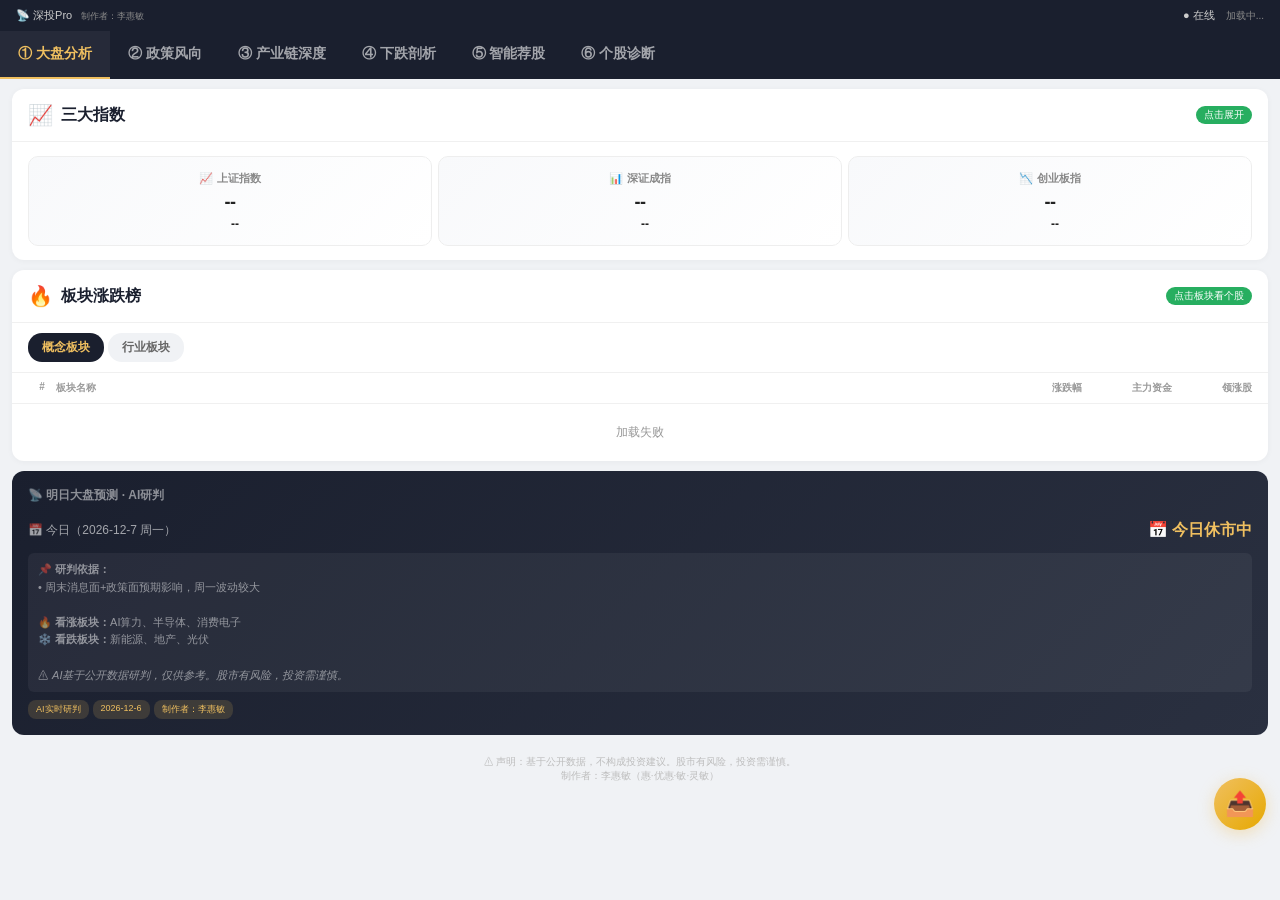
==== index.html @ 0f376de6 "Add index.html, update URLs to permanent GitHub Pages" ====
<!DOCTYPE html>
<html lang="zh-CN">
<head>
<meta charset="UTF-8">
<meta name="viewport" content="width=device-width,initial-scale=1,maximum-scale=1,user-scalable=no">
<title>深投Pro - 全维股票分析 | 制作者：李惠敏</title>
<meta property="og:title" content="深投Pro - 全维股票分析">
<meta property="og:description" content="实时大盘分析·板块涨跌预测·政策风向·产业链深度·智能荐股 | 制作者：李惠敏">
<meta property="og:image" content="https://liminmin-wq.github.io/stock-master/og-image.jpg">
<meta property="og:image:width" content="600">
<meta property="og:image:height" content="315">
<meta property="og:url" content="https://liminmin-wq.github.io/stock-master/">
<meta property="og:type" content="website">
<meta name="description" content="实时大盘分析·板块涨跌预测·政策风向·产业链深度·智能荐股 - 制作者：李惠敏">
<link rel="icon" href="data:image/svg+xml,<svg xmlns='http://www.w3.org/2000/svg' viewBox='0 0 100 100'><text y='.9em' font-size='90'>📈</text></svg>">
<style>
*{margin:0;padding:0;box-sizing:border-box}
body{font-family:-apple-system,BlinkMacSystemFont,"PingFang SC","Microsoft YaHei",sans-serif;background:#f0f2f5;color:#222;padding-bottom:80px;-webkit-text-size-adjust:100%}

/* ====== Header ====== */
.rf{display:flex;align-items:center;justify-content:space-between;padding:8px 16px;background:#1a1f2e;color:#ccc;font-size:11px}
.rf .ok{color:#27ae60;font-weight:600}

/* ====== Tab Nav ====== */
.tab-nav{position:sticky;top:0;z-index:100;background:#1a1f2e;display:flex;overflow-x:auto;scrollbar-width:none;white-space:nowrap}
.tab-nav::-webkit-scrollbar{display:none}
.tab-nav .tab{flex-shrink:0;padding:14px 18px;color:rgba(255,255,255,0.6);font-size:14px;font-weight:600;border-bottom:2px solid transparent;cursor:pointer}
.tab-nav .tab.active{color:#f0c060;border-bottom-color:#f0c060;background:rgba(255,255,255,0.05)}

/* ====== Card ====== */
.card{background:#fff;margin:10px 12px;border-radius:12px;overflow:hidden;box-shadow:0 1px 6px rgba(0,0,0,0.04)}
.card-hd{padding:14px 16px;border-bottom:1px solid #f0f0f0;display:flex;align-items:center;gap:8px}
.card-hd .icon{font-size:20px}
.card-hd h3{font-size:16px;font-weight:700;color:#1a1f2e}
.card-hd .badge{font-size:10px;background:#27ae60;color:#fff;padding:2px 8px;border-radius:10px;margin-left:auto}
.card-bd{padding:14px 16px}
.card-bd p{font-size:13px;color:#555;line-height:1.8}
.loading{text-align:center;padding:20px;color:#999;font-size:13px}
.disc{text-align:center;color:#bdbdbd;font-size:10px;padding:10px 16px 20px}

/* ====== 指数卡片 - 三列并排 ====== */
.idx-row{display:grid;grid-template-columns:1fr 1fr 1fr;gap:6px}
.idx-itm{text-align:center;padding:14px 6px;border-radius:10px;background:linear-gradient(135deg,#f8f9fb,#fff);border:1px solid #eee;cursor:pointer;transition:transform .15s,box-shadow .15s}
.idx-itm:active{transform:scale(0.96);box-shadow:0 2px 8px rgba(0,0,0,0.06)}
.idx-itm .idx-name{font-size:11px;color:#888;margin-bottom:6px;font-weight:600}
.idx-itm .idx-val{font-size:18px;font-weight:800;letter-spacing:-0.5px}
.idx-itm .idx-chg{font-size:12px;font-weight:700;margin-top:4px}
.idx-itm .idx-chg::before{content:'';display:inline-block;width:6px;height:6px;border-radius:50%;margin-right:4px;vertical-align:middle}
.idx-itm .idx-chg.up::before{background:#e74c3c}
.idx-itm .idx-chg.down::before{background:#27ae60}
.up{color:#e74c3c}.down{color:#27ae60}

/* ====== 概念板块 ====== */
.cpt-card{background:#f8f9fb;border-radius:8px;margin-bottom:6px;cursor:pointer;overflow:hidden}
.cpt-hd{display:flex;justify-content:space-between;align-items:center;padding:10px 14px;user-select:none}
.cpt-hd .cpt-l{font-size:13px;color:#333}
.cpt-hd .cpt-r{font-size:12px;font-weight:700}
.cpt-detail{max-height:0;overflow:hidden;transition:max-height .3s ease;background:#fff}
.cpt-detail.open{max-height:400px;padding:10px 14px}
.cpt-detail .cpt-stock{display:flex;justify-content:space-between;padding:4px 0;font-size:11px;color:#555}
.cpt-detail .cpt-stock .cpt-sc{font-weight:600}

/* ====== 政策 ====== */
.pi{padding:14px 0;border-bottom:1px solid #f5f5f5}
.pi:last-child{border-bottom:none}
.pi .pi-dot{width:8px;height:8px;background:#f0c060;border-radius:50%;display:inline-block;margin-right:8px}
.pi .pi-title{font-size:14px;font-weight:700;color:#1a1f2e;margin-bottom:4px;display:inline}
.pi .pi-meta{font-size:11px;color:#999;margin:6px 0;display:flex;gap:12px;flex-wrap:wrap}
.pi .pi-meta a{color:#2980b9;text-decoration:underline}
.pi .pi-txt{font-size:12px;color:#555;line-height:1.7}
.pi .pi-txt b.hi{color:#000;font-weight:700;background:linear-gradient(transparent 60%,#fff9c4 60%)}
.pi .pi-quote{font-size:11px;color:#888;line-height:1.6;margin-top:8px;padding:8px 12px;background:#fafafa;border-left:2px solid #f0c060;border-radius:0 6px 6px 0;font-style:italic}
.pi .pi-tgs{display:flex;gap:6px;margin-top:8px;flex-wrap:wrap}
.pi .pi-tgs span{font-size:10px;padding:3px 8px;background:#eaf4ff;color:#2980b9;border-radius:8px}

/* ====== 产业链 ====== */
.cc{background:#fff;border-radius:12px;margin:0 12px 12px;overflow:hidden;box-shadow:0 1px 6px rgba(0,0,0,0.06)}
.cc-hd{background:linear-gradient(135deg,#1a1f2e,#2a3040);color:#fff;padding:14px 16px}
.cc-hd h4{font-size:15px;font-weight:700}
.cc-hd p{font-size:10px;color:rgba(255,255,255,0.6);margin-top:2px;line-height:1.5}
.cl{padding:12px 16px;border-bottom:1px solid #f5f5f5}
.cl:last-child{border-bottom:none}
.cl .cl-t{font-size:13px;font-weight:700;color:#1a1f2e;margin-bottom:6px}
.cl .cl-t .cl-step{color:#f0c060}
.cl .cl-m{font-size:10px;color:#777;background:#f8f9fb;padding:6px 10px;border-radius:6px;margin-bottom:8px;line-height:1.6}
.cl .cl-m b{color:#444}
.cl .cl-s{display:flex;flex-wrap:wrap;gap:6px;margin-bottom:4px}
.cl .cl-s .s{font-size:12px;padding:5px 10px;border-radius:6px;background:#fff;border:1px solid #e0e0e0}
.cl .cl-s .s .s-i{font-size:9px;color:#888;display:block}
.cl .cl-s .s.rare{background:#fff8e1;border-color:#f0c060;font-weight:700}
.cl .cl-s .s.rare .s-b{font-size:9px;color:#b8860b;display:block}
.cl .cl-sc{font-size:10px;background:#fff8e1;padding:6px 10px;margin:4px 0 8px;border-radius:6px;color:#b8860b}

/* ====== 表格 ====== */
.dt{width:100%;border-collapse:collapse;font-size:12px}
.dt th{background:#f8f9fb;color:#666;padding:10px 8px;font-weight:600;text-align:left;border-bottom:2px solid #eee;font-size:11px}
.dt td{padding:10px 8px;border-bottom:1px solid #f5f5f5;color:#333}
.dt td .sn{font-weight:600}
.dt td .sc{font-size:10px;color:#999}
.dt td .rr{font-size:11px;color:#666}
.dt .dp{font-weight:700;color:#27ae60}

/* ====== 荐股卡片 ====== */
.as{background:linear-gradient(135deg,#fef9f0,#fffdf8);border:1px solid #ede0c8;border-radius:10px;margin:0 12px 10px;overflow:hidden}
.as .as-hd{padding:12px 14px;border-bottom:1px solid #f5ede0;display:flex;justify-content:space-between;align-items:center}
.as .as-hd .an{font-size:15px;font-weight:700;color:#1a1f2e}
.as .as-hd .an .ac{font-size:10px;color:#999;font-weight:400;margin-left:4px}
.as .as-hd .star{background:#f0c060;color:#1a1f2e;font-size:9px;padding:2px 8px;border-radius:8px;font-weight:700;white-space:nowrap}
.as .as-bd{padding:10px 14px}
.as .as-row{display:flex;justify-content:space-between;align-items:center;padding:5px 0;font-size:13px;border-bottom:1px solid #f5f0ea}
.as .as-row:last-child{border-bottom:none}
.as .as-row .arl{color:#888;font-size:12px;min-width:70px}
.as .as-row .arr{text-align:right;font-weight:600}
.as .as-row .arr .pr{font-weight:800;font-size:17px;margin-right:6px}
.as .as-row .arr .chg{font-weight:700;font-size:12px}
.as .as-cf{background:#f8f6f2;border-radius:6px;padding:8px 12px;margin:6px 0 0}
.as .as-cf .cf-row{display:flex;justify-content:space-between;padding:3px 0;font-size:11px}
.as .as-cf .cf-row .cfl{color:#888;min-width:80px}
.as .as-cf .cf-row .cfr{font-weight:700;text-align:right}
.as .as-cf .cf-time{font-size:9px;color:#bbb;text-align:right;margin-top:3px;padding-top:3px;border-top:1px dashed #e8e0d5}
.as .as-r{font-size:12px;color:#555;line-height:1.6;padding:8px 14px;background:#faf9f6;border-top:1px solid #f5ede0}
.as .as-t{display:flex;gap:4px;padding:8px 14px 10px;flex-wrap:wrap}
.as .as-t span{font-size:10px;padding:3px 8px;background:#eaf4ff;color:#2980b9;border-radius:6px}

/* ====== 下跌剖析卡片 ====== */
.dc{display:flex;align-items:center;padding:12px 14px;border-bottom:1px solid #f5f5f5;cursor:pointer;transition:background .15s}
.dc:last-child{border-bottom:none}
.dc:active{background:#f8f9fb}
.dc .dc-l{flex:1;min-width:0}
.dc .dc-l .dc-n{font-size:14px;font-weight:700;color:#1a1f2e}
.dc .dc-l .dc-c{font-size:10px;color:#999;margin-left:4px}
.dc .dc-r{text-align:right;flex-shrink:0;margin-left:10px}
.dc .dc-r .dc-chg{font-size:16px;font-weight:800}
.dc .dc-r .dc-cap{font-size:10px;color:#888;margin-top:2px}
.dc .dc-r .dc-arrow{font-size:10px;color:#bbb;margin-left:4px;transition:transform .25s}
.dc .dc-r .dc-arrow.open{transform:rotate(180deg)}
.dc-detail{max-height:0;overflow:hidden;transition:max-height .3s ease;background:#fafafa;padding:0 14px}
.dc-detail.open{max-height:300px;padding:10px 14px}
.dc-detail .dc-reason{font-size:12px;color:#555;line-height:1.6}
.dc-detail .dc-capflow{padding:6px 0;font-size:11px;line-height:1.7;color:#666}

/* ====== 资金流色块 ====== */
.flow-in{color:#e74c3c;font-weight:700}
.flow-out{color:#27ae60;font-weight:700}
.flow-neutral{color:#888}

/* ====== 个股诊断 ====== */
.search-box{display:flex;gap:8px;padding:14px 16px}
.search-box input{flex:1;padding:10px 14px;border:2px solid #e0e0e0;border-radius:8px;font-size:14px;outline:none;transition:border .2s}
.search-box input:focus{border-color:#f0c060}
.search-box button{padding:10px 18px;background:#f0c060;border:none;border-radius:8px;font-size:14px;font-weight:700;color:#1a1f2e;cursor:pointer;white-space:nowrap}
.search-box button:active{background:#e0b050}
.search-suggest{background:#fff;border:1px solid #e0e0e0;border-radius:8px;margin:0 16px 10px;max-height:200px;overflow-y:auto;display:none}
.search-suggest .ss-item{padding:10px 14px;border-bottom:1px solid #f5f5f5;cursor:pointer;display:flex;justify-content:space-between;font-size:13px}
.search-suggest .ss-item:last-child{border-bottom:none}
.search-suggest .ss-item:active{background:#f8f9fb}
.search-suggest .ss-item .ss-code{color:#999;font-size:11px}
.search-suggest .ss-item .ss-name{font-weight:600;color:#333}
.diag-card{background:#fff;border-radius:10px;margin:0 12px 10px;overflow:hidden;box-shadow:0 1px 6px rgba(0,0,0,0.04)}
.diag-card .diag-hd{background:linear-gradient(135deg,#1a1f2e,#2a3040);color:#fff;padding:14px 16px;display:flex;justify-content:space-between;align-items:center}
.diag-card .diag-hd .diag-name{font-size:20px;font-weight:800;animation:popIn .4s ease-out}
.diag-card .diag-hd .diag-code{font-size:11px;color:rgba(255,255,255,0.6)}
@keyframes popIn{0%{transform:scale(0.5);opacity:0}70%{transform:scale(1.08)}100%{transform:scale(1);opacity:1}}
.diag-card .diag-hd .diag-badge{font-size:10px;background:#f0c060;color:#1a1f2e;padding:2px 8px;border-radius:8px;font-weight:700;margin-top:4px;display:inline-block}

/* ====== 诊断弹出Toast ====== */
.diag-toast{position:fixed;top:80px;left:50%;transform:translateX(-50%);z-index:9999;background:linear-gradient(135deg,#1a1f2e,#2a3040);color:#fff;padding:12px 24px;border-radius:12px;font-size:14px;font-weight:700;box-shadow:0 4px 20px rgba(0,0,0,0.3);border:1px solid #f0c060;opacity:0;transition:opacity .3s,transform .3s;pointer-events:none;white-space:nowrap}
.diag-toast.show{opacity:1;transform:translateX(-50%) translateY(0)}
.diag-toast .toast-gold{color:#f0c060}
.diag-toast .toast-code{font-size:11px;color:rgba(255,255,255,0.5);margin-left:6px;font-weight:400}
.diag-card .diag-bd{padding:14px 16px}
.diag-section{margin-bottom:14px}
.diag-section:last-child{margin-bottom:0}
.diag-section .ds-h{font-size:12px;font-weight:700;color:#1a1f2e;padding:6px 0;border-bottom:2px solid #f0c060;margin-bottom:8px}
.diag-section .ds-row{display:flex;justify-content:space-between;padding:4px 0;font-size:12px;color:#555}
.diag-section .ds-row .ds-label{color:#888}
.diag-section .ds-row .ds-val{font-weight:600}
.diag-section .ds-tags{display:flex;gap:4px;flex-wrap:wrap;margin-top:4px}
.diag-section .ds-tags span{font-size:10px;padding:2px 8px;background:#eaf4ff;color:#2980b9;border-radius:6px}
.diag-verdict{padding:16px;border-radius:10px;text-align:center;font-size:18px;font-weight:800;margin-top:12px}
.diag-verdict.buy{background:linear-gradient(135deg,#e8f5e9,#fff);color:#27ae60;border:2px solid #27ae60}
.diag-verdict.hold{background:linear-gradient(135deg,#fff8e1,#fff);color:#f0c060;border:2px solid #f0c060}
.diag-verdict.sell{background:linear-gradient(135deg,#ffebee,#fff);color:#e74c3c;border:2px solid #e74c3c}
.diag-verdict .dv-sub{font-size:12px;font-weight:400;color:#888;margin-top:4px}
.diag-score{display:flex;gap:6px;margin:8px 0}
.diag-score .sc-item{flex:1;text-align:center;padding:6px 4px;border-radius:6px;font-size:10px;background:#f8f9fb;color:#666}
.diag-score .sc-item .sc-val{font-size:16px;font-weight:800;display:block;margin-bottom:2px}
.diag-score .sc-item .sc-val.good{color:#27ae60}
.diag-score .sc-item .sc-val.warn{color:#f0c060}
.diag-score .sc-item .sc-val.bad{color:#e74c3c}

/* ====== 分享按钮 ====== */
.share-btn{position:fixed;bottom:70px;right:14px;z-index:999;width:52px;height:52px;border-radius:50%;background:linear-gradient(135deg,#f0c060,#e6a800);color:#1a1f2e;border:none;font-size:24px;box-shadow:0 4px 16px rgba(240,192,96,0.4);cursor:pointer;display:flex;align-items:center;justify-content:center;transition:transform .15s,box-shadow .15s}
.share-btn:active{transform:scale(0.92);box-shadow:0 2px 8px rgba(240,192,96,0.3)}

/* ====== 分享弹窗 ====== */
.modal-overlay{position:fixed;top:0;left:0;right:0;bottom:0;background:rgba(0,0,0,0.5);z-index:1000;display:none;justify-content:center;align-items:center}
.modal-overlay.show{display:flex}
.modal-box{background:#fff;border-radius:16px;width:300px;padding:24px;text-align:center;box-shadow:0 8px 32px rgba(0,0,0,0.2)}
.modal-box h4{font-size:16px;color:#1a1f2e;margin-bottom:16px}
.modal-box .modal-btn{display:block;width:100%;padding:12px;border:none;border-radius:10px;font-size:14px;font-weight:600;margin-bottom:10px;cursor:pointer}
.modal-box .modal-btn.primary{background:#f0c060;color:#1a1f2e}
.modal-box .modal-btn.secondary{background:#f0f2f5;color:#555}
.modal-box .modal-btn:active{opacity:0.8}
.modal-box .modal-close{font-size:12px;color:#999;cursor:pointer;padding:8px;display:inline-block}

/* ====== 数据时间戳 ====== */
.data-ts{font-size:10px;color:#aaa;text-align:right;padding:4px 16px 0}

/* ====== 同花顺风格板块 ====== */
.sector-tabs{display:flex;gap:4px;padding:10px 16px;border-bottom:1px solid #f0f0f0}
.sector-tabs .st-tab{padding:6px 14px;border-radius:14px;font-size:12px;font-weight:600;color:#666;background:#f0f2f5;cursor:pointer}
.sector-tabs .st-tab.active{background:#1a1f2e;color:#f0c060}
.sector-tabs .st-tab:active{opacity:0.8}
.sector-header{display:flex;padding:8px 16px;font-size:10px;color:#999;border-bottom:1px solid #f0f0f0;font-weight:600}
.sector-header .sh-rank{width:28px;text-align:center}
.sector-header .sh-name{flex:1;text-align:left}
.sector-header .sh-chg{width:70px;text-align:right}
.sector-header .sh-flow{width:90px;text-align:right}
.sector-header .sh-lead{width:80px;text-align:right}
.sector-row{display:flex;align-items:center;padding:10px 16px;border-bottom:1px solid #f5f5f5;cursor:pointer;transition:background .12s}
.sector-row:active{background:#f8f9fb}
.sector-row .sr-rank{width:28px;text-align:center;font-size:12px;font-weight:700;color:#bbb}
.sector-row .sr-rank.top1{color:#e74c3c}
.sector-row .sr-rank.top2{color:#e67e22}
.sector-row .sr-rank.top3{color:#f39c12}
.sector-row .sr-name{flex:1;font-size:13px;font-weight:600;color:#333;text-align:left}
.sector-row .sr-chg{width:70px;text-align:right;font-size:13px;font-weight:700}
.sector-row .sr-flow{width:90px;text-align:right;font-size:11px;color:#666}
.sector-row .sr-lead{width:80px;text-align:right;font-size:11px;color:#888}
.sector-detail{max-height:0;overflow:hidden;transition:max-height .3s ease;background:#fafafa}
.sector-detail.open{max-height:600px;padding:0 16px 10px}
.sector-detail .sd-title{font-size:11px;color:#888;padding:8px 0 4px;font-weight:600}
.sector-detail .sd-stock{display:flex;justify-content:space-between;align-items:center;padding:5px 8px;font-size:12px;border-bottom:1px solid #f0f0f0;cursor:pointer;border-radius:4px}
.sector-detail .sd-stock:last-child{border-bottom:none}
.sector-detail .sd-stock:active{background:#eee}
.sector-detail .sd-stock .sd-sn{font-weight:600;color:#333}
.sector-detail .sd-stock .sd-sc{font-size:10px;color:#999;margin-left:4px}
.sector-detail .sd-stock .sd-chg{font-weight:700;font-size:12px}
.sector-detail .sd-stock .sd-flow{font-size:10px;color:#888;margin-left:8px}

/* ====== 涨跌预测 ====== */
.forecast-card{background:linear-gradient(135deg,#1a1f2e,#2a3040);border-radius:12px;margin:10px 12px;padding:16px;color:#fff}
.forecast-card .fc-title{font-size:12px;color:rgba(255,255,255,0.5);margin-bottom:10px;font-weight:600}
.forecast-card .fc-row{display:flex;justify-content:space-between;align-items:center;padding:6px 0}
.forecast-card .fc-label{font-size:12px;color:rgba(255,255,255,0.6)}
.forecast-card .fc-val{font-size:16px;font-weight:800}
.forecast-card .fc-val.up{color:#e74c3c}
.forecast-card .fc-val.down{color:#27ae60}
.forecast-card .fc-val.flat{color:#f0c060}
.forecast-card .fc-detail{font-size:11px;color:rgba(255,255,255,0.5);line-height:1.6;margin-top:6px;padding:8px 10px;background:rgba(255,255,255,0.05);border-radius:6px}
.forecast-card .fc-timeline{display:flex;gap:6px;margin:8px 0;flex-wrap:wrap}
.forecast-card .fc-timeline .tl-item{flex:1;min-width:60px;text-align:center;padding:6px 4px;border-radius:6px;font-size:10px;background:rgba(255,255,255,0.05)}
.forecast-card .fc-timeline .tl-item .tl-time{display:block;color:rgba(255,255,255,0.4)}
.forecast-card .fc-timeline .tl-item .tl-chg{display:block;font-size:13px;font-weight:700;margin-top:2px}
.forecast-card .fc-timeline .tl-item .tl-chg.up{color:#e74c3c}
.forecast-card .fc-timeline .tl-item .tl-chg.down{color:#27ae60}
.forecast-card .fc-timeline .tl-item .tl-chg.flat{color:#f0c060}
.forecast-card .fc-tags{display:flex;gap:4px;flex-wrap:wrap;margin-top:8px}
.forecast-card .fc-tags span{font-size:9px;padding:3px 8px;background:rgba(240,192,96,0.15);color:#f0c060;border-radius:8px}
</style>
</head>
<body>

<div class="rf">
  <span>📡 深投Pro <span style="font-size:9px;color:#888;margin-left:6px">制作者：李惠敏</span></span>
  <span><span id="st">● 在线</span> <span id="dt" style="margin-left:8px;font-size:10px;color:#888"></span></span>
</div>

<div class="tab-nav" id="tabNav">
  <div class="tab active" data-id="1">① 大盘分析</div>
  <div class="tab" data-id="2">② 政策风向</div>
  <div class="tab" data-id="3">③ 产业链深度</div>
  <div class="tab" data-id="4">④ 下跌剖析</div>
  <div class="tab" data-id="5">⑤ 智能荐股</div>
  <div class="tab" data-id="6">⑥ 个股诊断</div>
</div>

<div id="panels"></div>
<div class="disc">⚠ 声明：基于公开数据，不构成投资建议。股市有风险，投资需谨慎。<br>制作者：李惠敏（惠·优惠·敏·灵敏）</div>

<!-- 分享按钮 -->
<button class="share-btn" id="shareBtn">📤</button>

<!-- 分享弹窗 -->
<div class="modal-overlay" id="shareModal">
  <div class="modal-box">
    <h4>📤 分享给好友</h4>
    <button class="modal-btn primary" id="shareWechat">📱 分享到微信</button>
    <button class="modal-btn secondary" id="shareCopy">📋 复制链接</button>
    <span class="modal-close" id="shareClose">取消</span>
  </div>
</div>

<!-- 诊断弹出Toast -->
<div class="diag-toast" id="diagToast"></div>

<script>
var curTab=1;
var PANELS={};

// ====== 股票代码定义 ======
// secid格式：market.code，market=1沪市 market=0深市
var INDEX_SECIDS='1.000001,0.399001,0.399006';

var REC_STOCKS=[
  {n:'中际旭创',c:'300308',m:0,s:'★★★★★',r:'AI算力光模块全球第一(25-30%份额)，英伟达800G/1.6T核心供应商。产业链上游InP激光器全球仅3家供应。',t:['主力+25亿','光模块全球第一','英伟达链']},
  {n:'韦尔股份',c:'603501',m:1,s:'★★★★★',r:'手机CIS全球第三(20%份额)，车载CIS增速超50%。消费电子复苏+存储涨价周期。',t:['主力+18亿','半导体','CIS龙头']},
  {n:'中微公司',c:'688012',m:1,s:'★★★★☆',r:'5nm刻蚀机全球仅4家能产(中微+应用材料+泛林+东京电子)。国产替代确定性最强。',t:['全球稀缺','刻蚀机','国产替代']},
  {n:'海光信息',c:'688041',m:1,s:'★★★★☆',r:'国产x86 CPU+DCU唯一量产商，信创+AI双轮驱动。DCU对标英伟达A100。',t:['CPU/DCU','信创','稀缺供应']}
];

var DECLINE_STOCKS=[
  // 深度下跌分析 - 涵盖基本面/技术面/资金面/板块面
  {n:'宁德时代',c:'300750',m:0,
   r:'锂电产能严重过剩，行业开工率仅50%+，下游特斯拉订单下滑，欧洲电动车补贴退坡',
   d:'【基本面】全球动力电池市占率37%但增速放缓，Q2装机量同比-12%。【走势】从高点688跌至当前，跌幅超40%，处于下跌通道。【资金】机构连续5日净卖出，北向资金减持。【板块】锂电池板块整体走弱，龙头溢价消失。【估值】PE从80倍回落至25倍，仍偏高'},
  {n:'隆基绿能',c:'601012',m:1,
   r:'光伏组件价格跌破现金成本，欧美反倾销税加征至47%，出口订单骤降60%',
   d:'【基本面】组件价格从1.8元/W跌至0.8元/W，全行业亏损。【走势】月线7连阴，创近5年新低。【资金】主力累计净流出超80亿。融资盘持续减少。【板块】光伏板块整体跌幅超50%，无反转信号。【估值】PB跌破1倍，但行业拐点未现'},
  {n:'中芯国际',c:'688981',m:1,
   r:'美国对华半导体设备出口管制升级，7nm以下先进制程扩产受阻，产能利用率降至65%',
   d:'【基本面】Q1营收同比-15%，净利润腰斩，先进制程占比不足5%。【走势】科创板流动性不足，破发后持续阴跌。【资金】科创板ETF赎回压力大，机构减仓半导体。【板块】半导体设备与代工板块同步承压。【估值】PB 2.5倍，溢价主要来自国产替代预期'},
  {n:'药明康德',c:'603259',m:1,
   r:'美国《生物安全法案》持续发酵，海外CXO订单转移东南亚，Q1新增合同金额-22%',
   d:'【基本面】海外收入占比68%，法案风险压制估值中枢。【走势】从170元高位腰斩至60元区间，仍在寻底。【资金】外资持仓从35%降至18%，持续流出。【板块】CXO板块整体估值下移，行业增速放缓。【估值】PE从100倍压缩至25倍，安全边际仍不足'},
  {n:'爱尔眼科',c:'300015',m:0,
   r:'消费医疗复苏不及预期，眼科手术量增速降至个位数，DRG/DIP支付改革压缩利润空间',
   d:'【基本面】Q1门诊量增速仅5%，为上市以来最低。【走势】从42元阴跌至18元，跌幅57%。【资金】基金持仓从高点29%降至12%，持续减仓。【板块】医疗服务板块遭到市场冷落，资金持续流出。【估值】PE从180倍回落至35倍，仍高于行业中枢'},
  {n:'通威股份',c:'600438',m:1,
   r:'多晶硅料价格从30万/吨跌至4万/吨以下，全行业亏损现金成本，产能过剩50%+',
   d:'【基本面】多晶硅产能超200万吨/年，需求仅约100万吨。【走势】从65元跌至12元，跌幅超80%。【资金】大股东质押比例上升，融资盘面临平仓风险。【板块】光伏上游材料全产业链亏损。【估值】从PE 50倍到目前亏损，PB 0.8倍'},
  {n:'万科A',c:'000002',m:0,
   r:'房地产销售面积连续3年下滑，公司债务展期传闻不断，人口负增长压制长期需求',
   d:'【基本面】2026Q1合同销售额同比-35%，经营性现金流首次为负。【走势】从36元跌至6元附近，长期下降趋势。【资金】险资持续减持地产股，北向资金已清仓。【板块】地产板块PB仅0.5倍，但仍无资金入场。【估值】REITs化转型前景不明朗'},
  {n:'比亚迪',c:'002594',m:0,
   r:'新能源车国内渗透率超过50%增速放缓，价格战加剧，海外关税壁垒提高出口利润',
   d:'【基本面】2026年目标销量500万辆，但Q1仅完成20%低于预期。【走势】从357元回撤至220元区间。【资金】主力短期获利了结，高位套现近百亿。【板块】整车板块内部分化加剧，竞争白热化。【估值】PE从120倍压缩至30倍，仍需时间消化'},
  {n:'恒瑞医药',c:'600276',m:1,
   r:'创新药集采预期升温，仿制药业务持续下行，研发费用率高企侵蚀利润',
   d:'【基本面】创新药NDA数量减少，PD-1等大品种竞争加剧。【走势】从116元跌至40元，跌幅65%+。【资金】医药基金持仓降至近5年低位。【板块】医药板块整体受集采压制。【估值】PE从100倍降至45倍，创新药管线需重估'},
  {n:'海康威视',c:'002415',m:0,
   r:'美国制裁影响海外业务拓展，国内安防市场饱和，AI转型收入贡献不足10%',
   d:'【基本面】海外收入占比已降至12%，AIoT新业务增速不达预期。【走势】从68元跌至25元，跌幅63%。【资金】外资持续减持，持股比例从28%降至12%。【板块】安防板块整体萎缩。【估值】PE从40倍降至18倍，AI转型是关键'},
  {n:'中国中免',c:'601888',m:1,
   r:'免税消费降级，海南离岛免税销售额同比-25%，出境游恢复分流消费力',
   d:'【基本面】Q1营收同比-18%，净利润-32%，颓势未改。【走势】从400元跌至60元，跌幅85%。【资金】基金已几乎清仓。【板块】消费板块整体疲软。【估值】PE从100倍跌至25倍，仍未见底信号'},
  {n:'中际旭创',c:'300308',m:0,
   r:'短期涨幅过大后获利盘兑现，英伟达GB300出货延迟传闻，光模块板块整体回调',
   d:'【基本面】800G光模块出货量Q1环比-8%，1.6T量产推迟至Q3。【走势】从235元回落至168元，回调约28%。【资金】短线游资获利了结，但机构仍在逢低吸纳。【板块】AI算力板块整体回调10-15%。【估值】PE 45倍，光模块景气度仍在'}
];

// ====== 本地股票数据库（300+只常见A股） ======
var STOCK_DB={};
function initStockDB(){
  var list=[
    // 金融
    {n:'工商银行',c:'601398',m:1},{n:'建设银行',c:'601939',m:1},{n:'农业银行',c:'601288',m:1},{n:'中国银行',c:'601988',m:1},{n:'招商银行',c:'600036',m:1},{n:'兴业银行',c:'601166',m:1},{n:'平安银行',c:'000001',m:0},{n:'交通银行',c:'601328',m:1},{n:'浦发银行',c:'600000',m:1},{n:'中信银行',c:'601998',m:1},{n:'民生银行',c:'600016',m:1},{n:'光大银行',c:'601818',m:1},{n:'中国平安',c:'601318',m:1},{n:'中国人寿',c:'601628',m:1},{n:'中国太保',c:'601601',m:1},{n:'新华保险',c:'601336',m:1},{n:'中信证券',c:'600030',m:1},{n:'华泰证券',c:'601688',m:1},{n:'东方财富',c:'300059',m:0},{n:'海通证券',c:'600837',m:1},{n:'国泰君安',c:'601211',m:1},{n:'广发证券',c:'000776',m:0},{n:'中金公司',c:'601995',m:1},
    // 白酒消费
    {n:'贵州茅台',c:'600519',m:1},{n:'五粮液',c:'000858',m:0},{n:'泸州老窖',c:'000568',m:0},{n:'山西汾酒',c:'600809',m:1},{n:'洋河股份',c:'002304',m:0},{n:'古井贡酒',c:'000596',m:0},{n:'伊利股份',c:'600887',m:1},{n:'海天味业',c:'603288',m:1},{n:'双汇发展',c:'000895',m:0},{n:'安井食品',c:'603345',m:1},{n:'青岛啤酒',c:'600600',m:1},{n:'金龙鱼',c:'300999',m:0},{n:'牧原股份',c:'002714',m:0},{n:'温氏股份',c:'300498',m:0},
    // 医药
    {n:'恒瑞医药',c:'600276',m:1},{n:'药明康德',c:'603259',m:1},{n:'迈瑞医疗',c:'300760',m:0},{n:'爱尔眼科',c:'300015',m:0},{n:'片仔癀',c:'600436',m:1},{n:'复星医药',c:'600196',m:1},{n:'智飞生物',c:'300122',m:0},{n:'长春高新',c:'000661',m:0},{n:'云南白药',c:'000538',m:0},{n:'同仁堂',c:'600085',m:1},{n:'白云山',c:'600332',m:1},{n:'华润三九',c:'000999',m:0},{n:'科伦药业',c:'002422',m:0},{n:'康龙化成',c:'300759',m:0},
    // 科技硬件
    {n:'海康威视',c:'002415',m:0},{n:'立讯精密',c:'002475',m:0},{n:'歌尔股份',c:'002241',m:0},{n:'中兴通讯',c:'000063',m:0},{n:'中科曙光',c:'603019',m:1},{n:'科大讯飞',c:'002230',m:0},{n:'用友网络',c:'600588',m:1},{n:'金山办公',c:'688111',m:1},{n:'中芯国际',c:'688981',m:1},{n:'北方华创',c:'002371',m:0},{n:'韦尔股份',c:'603501',m:1},{n:'中际旭创',c:'300308',m:0},{n:'工业富联',c:'601138',m:1},{n:'紫光股份',c:'000938',m:0},{n:'浪潮信息',c:'000977',m:0},{n:'中国软件',c:'600536',m:1},{n:'三安光电',c:'600703',m:1},{n:'兆易创新',c:'603986',m:1},{n:'卓胜微',c:'300782',m:0},{n:'斯达半导',c:'603290',m:1},{n:'华大九天',c:'301269',m:0},{n:'景嘉微',c:'300474',m:0},{n:'中微公司',c:'688012',m:1},{n:'沪硅产业',c:'688126',m:1},{n:'寒武纪',c:'688256',m:1},{n:'海光信息',c:'688041',m:1},{n:'长电科技',c:'600584',m:1},{n:'通富微电',c:'002156',m:0},{n:'深南电路',c:'002916',m:0},{n:'沪电股份',c:'002463',m:0},{n:'新易盛',c:'300502',m:0},{n:'天孚通信',c:'300394',m:0},{n:'兴森科技',c:'002436',m:0},
    // 新能源
    {n:'宁德时代',c:'300750',m:0},{n:'比亚迪',c:'002594',m:0},{n:'隆基绿能',c:'601012',m:1},{n:'通威股份',c:'600438',m:1},{n:'阳光电源',c:'300274',m:0},{n:'亿纬锂能',c:'300014',m:0},{n:'天齐锂业',c:'002466',m:0},{n:'赣锋锂业',c:'002460',m:0},{n:'华友钴业',c:'600516',m:1},{n:'恩捷股份',c:'002812',m:0},{n:'星源材质',c:'300568',m:0},{n:'德方纳米',c:'300769',m:0},{n:'容百科技',c:'688005',m:1},{n:'天赐材料',c:'002709',m:0},{n:'璞泰来',c:'603659',m:1},{n:'先导智能',c:'300450',m:0},{n:'天岳先进',c:'688234',m:1},{n:'禾赛科技',c:'HSAI',m:0},
    // 军工
    {n:'航发动力',c:'600893',m:1},{n:'中航沈飞',c:'600760',m:1},{n:'中航光电',c:'002179',m:0},{n:'中国重工',c:'601989',m:1},{n:'航天彩虹',c:'002389',m:0},{n:'中航西飞',c:'000768',m:0},{n:'中国船舶',c:'600150',m:1},
    // 地产基建
    {n:'万科A',c:'000002',m:0},{n:'保利发展',c:'600048',m:1},{n:'招商蛇口',c:'001979',m:0},{n:'中国建筑',c:'601668',m:1},{n:'中国中铁',c:'601390',m:1},{n:'中国交建',c:'601800',m:1},{n:'中国电建',c:'601669',m:1},{n:'中国铁建',c:'601186',m:1},{n:'海螺水泥',c:'600585',m:1},
    // 资源能源
    {n:'中国石油',c:'601857',m:1},{n:'中国石化',c:'600028',m:1},{n:'中国神华',c:'601088',m:1},{n:'紫金矿业',c:'601899',m:1},{n:'山东黄金',c:'600547',m:1},{n:'中金黄金',c:'600489',m:1},{n:'洛阳钼业',c:'603993',m:1},{n:'江西铜业',c:'600362',m:1},{n:'中国铝业',c:'601600',m:1},{n:'宝钢股份',c:'600019',m:1},
    // 汽车
    {n:'上汽集团',c:'600104',m:1},{n:'长城汽车',c:'601633',m:1},{n:'长安汽车',c:'000625',m:0},{n:'赛力斯',c:'601127',m:1},{n:'江淮汽车',c:'600418',m:1},{n:'拓普集团',c:'601689',m:1},{n:'福耀玻璃',c:'600660',m:1},{n:'华域汽车',c:'600741',m:1},
    // 家电
    {n:'美的集团',c:'000333',m:0},{n:'格力电器',c:'000651',m:0},{n:'海尔智家',c:'600690',m:1},{n:'TCL科技',c:'000100',m:0},{n:'苏泊尔',c:'002032',m:0},
    // 通信
    {n:'中国移动',c:'600941',m:1},{n:'中国电信',c:'601728',m:1},{n:'中国联通',c:'600050',m:1},{n:'中兴通讯',c:'000063',m:0},{n:'中际旭创',c:'300308',m:0},
    // 零售物流
    {n:'京东物流',c:'2618',m:0},{n:'顺丰控股',c:'002352',m:0},{n:'中国中免',c:'601888',m:1},{n:'永辉超市',c:'601933',m:1},
    // 其他热门
    {n:'京东方A',c:'000725',m:0},{n:'万华化学',c:'600309',m:1},{n:'中国核电',c:'601985',m:1},{n:'长江电力',c:'600900',m:1},{n:'中远海控',c:'601919',m:1},{n:'三一重工',c:'600031',m:1},{n:'潍柴动力',c:'000338',m:0},{n:'大秦铁路',c:'601006',m:1},{n:'南方航空',c:'600029',m:1},{n:'中国国航',c:'601111',m:1},{n:'上海机场',c:'600009',m:1},{n:'春秋航空',c:'601021',m:1},{n:'中国中车',c:'601766',m:1},{n:'中航机电',c:'002013',m:0},{n:'玲珑轮胎',c:'601966',m:1},{n:'赛轮轮胎',c:'601058',m:1},{n:'公牛集团',c:'603195',m:1},{n:'欧派家居',c:'603833',m:1},{n:'顾家家居',c:'603816',m:1},{n:'晨光股份',c:'603899',m:1},{n:'中公教育',c:'002607',m:0},{n:'华熙生物',c:'688363',m:1},{n:'爱美客',c:'300896',m:0},{n:'康泰生物',c:'300601',m:0},{n:'沃森生物',c:'300142',m:0},{n:'君实生物',c:'688180',m:1},{n:'百济神州',c:'688235',m:1},{n:'信达生物',c:'1801',m:0},{n:'药明生物',c:'2269',m:0}
  ];
  for(var i=0;i<list.length;i++){
    var s=list[i];
    STOCK_DB[s.n]=s;
    STOCK_DB[s.c]=s;
  }
}
initStockDB();

// 获取所有需要查询的股票secid字符串
function getAllStockSecids(){
  var ids=[];
  for(var i=0;i<REC_STOCKS.length;i++){
    ids.push(REC_STOCKS[i].m+'.'+REC_STOCKS[i].c);
  }
  for(var i=0;i<DECLINE_STOCKS.length;i++){
    ids.push(DECLINE_STOCKS[i].m+'.'+DECLINE_STOCKS[i].c);
  }
  return ids.join(',');
}

// ====== 缓存股票实时数据 ======
var stockCache={};
var dataTime='';

// ====== 加载股票实时数据 ======
function loadStockData(callback){
  var secids=getAllStockSecids();
  var xhr=new XMLHttpRequest();
  xhr.open('GET','https://push2.eastmoney.com/api/qt/ulist.np/get?fltt=2&secids='+secids+'&fields=f2,f3,f4,f12,f14,f43,f44,f45,f46,f47,f48,f49,f50,f51,f52,f60,f62,f64,f65,f66,f184,f168,f170&_='+Date.now(),true);
  xhr.timeout=10000;
  xhr.onload=function(){
    if(xhr.status===200){
      try{
        var d=JSON.parse(xhr.responseText);
        if(d.data&&d.data.diff){
          var list=d.data.diff;
          for(var i=0;i<list.length;i++){
            var item=list[i];
            var key=item.f12;
            stockCache[key]=item;
          }
          // 设置数据时间
          var now=new Date();
          var h=now.getHours();var m=now.getMinutes();var s=now.getSeconds();
          dataTime='数据:'+h+':'+(m<10?'0':'')+m+':'+(s<10?'0':'')+s;
          var dtEl=document.getElementById('dt');
          if(dtEl){dtEl.innerHTML=dataTime;}
        }
      }catch(e){
        console.log('parse error');
      }
    }
    if(callback){callback();}
  };
  xhr.onerror=function(){
    if(callback){callback();}
  };
  xhr.ontimeout=function(){
    if(callback){callback();}
  };
  xhr.send();
}

// 获取单只股票缓存数据
function getStockData(code){
  return stockCache[code]||null;
}

// 格式化金额（元转亿）
function fmtMoney(val){
  if(val===null||val===undefined||isNaN(val))return'--';
  var v=val/100000000;
  if(v>0)return '+'+v.toFixed(2)+'亿';
  if(v<0)return v.toFixed(2)+'亿';
  return '0.00亿';
}

// ====== 大盘分析（同花顺风格） ======
PANELS[1]=function(){
  var h='';
  // 三大指数
  h+='<div class="card"><div class="card-hd"><span class="icon">📈</span><h3>三大指数</h3><span class="badge">点击展开</span></div><div class="card-bd"><div class="idx-row" id="idxInteractive"><div class="loading">加载中...</div></div></div></div>';
  // 板块列表（同花顺风格）
  h+='<div class="card"><div class="card-hd"><span class="icon">🔥</span><h3>板块涨跌榜</h3><span class="badge">点击板块看个股</span></div>';
  h+='<div class="sector-tabs" id="sectorTabs">';
  h+='<span class="st-tab active" data-st="concept">概念板块</span>';
  h+='<span class="st-tab" data-st="industry">行业板块</span>';
  h+='</div>';
  h+='<div class="sector-header"><span class="sh-rank">#</span><span class="sh-name">板块名称</span><span class="sh-chg">涨跌幅</span><span class="sh-flow">主力资金</span><span class="sh-lead">领涨股</span></div>';
  h+='<div id="sectorList"><div class="loading">加载板块数据...</div></div>';
  h+='</div>';
  // 涨跌预测
  h+='<div class="forecast-card" id="forecastCard">';
  h+='<div class="fc-title">📡 明日大盘预测 · AI研判</div>';
  h+='<div id="forecastContent"><div class="loading" style="color:rgba(255,255,255,0.5)">分析中...</div></div>';
  h+='</div>';
  return h;
};

// 加载三大指数 + 板块 + 预测
function loadInteractiveIdx(){
  // 加载三大指数
  var xhr=new XMLHttpRequest();
  xhr.open('GET','https://push2.eastmoney.com/api/qt/ulist.np/get?fltt=2&secids='+INDEX_SECIDS+'&fields=f2,f3,f4,f12,f14,f43,f44,f45,f46,f47,f48,f49,f50,f51,f52,f60&_='+Date.now(),true);
  xhr.timeout=10000;
  xhr.onload=function(){
    if(xhr.status===200){
      try{
        var d=JSON.parse(xhr.responseText);
        if(d.data&&d.data.diff){renderIdxCards(d.data.diff);return;}
      }catch(e){}
    }
    renderIdxCards(null);
  };
  xhr.onerror=function(){renderIdxCards(null);};
  xhr.ontimeout=function(){renderIdxCards(null);};
  xhr.send();
  
  // 加载板块
  loadSectors('concept');
  
  // 绑定板块tab切换
  setTimeout(bindSectorTabs,100);
  
  // 生成涨跌预测
  genForecast();
}

function bindSectorTabs(){
  var tabs=document.querySelectorAll('#sectorTabs .st-tab');
  for(var i=0;i<tabs.length;i++){
    (function(t){
      t.addEventListener('click',function(){
        var pts=document.querySelectorAll('#sectorTabs .st-tab');
        for(var j=0;j<pts.length;j++){pts[j].classList.remove('active');}
        this.classList.add('active');
        var type=this.getAttribute('data-st');
        document.getElementById('sectorList').innerHTML='<div class="loading">加载中...</div>';
        loadSectors(type);
      });
    })(tabs[i]);
  }
}

function loadSectors(type){
  var fs='m:90+t:3'; // 概念板块
  if(type==='industry'){fs='m:90+t:2';} // 行业板块
  var xhr=new XMLHttpRequest();
  xhr.open('GET','https://push2.eastmoney.com/api/qt/clist/get?pn=1&pz=20&po=1&np=1&ut=bd1d9ddb04089700cf9c27f6f7426281&fltt=2&invt=2&fid=f3&fs='+fs+'&fields=f2,f3,f4,f12,f14,f62,f184&_='+Date.now(),true);
  xhr.timeout=10000;
  xhr.onload=function(){
    if(xhr.status===200){
      try{
        var d=JSON.parse(xhr.responseText);
        if(d.data&&d.data.diff){renderSectors(d.data.diff,type);return;}
      }catch(e){}
    }
    document.getElementById('sectorList').innerHTML='<div style="text-align:center;padding:20px;color:#999;font-size:12px">暂无数据</div>';
  };
  xhr.onerror=function(){document.getElementById('sectorList').innerHTML='<div style="text-align:center;padding:20px;color:#999;font-size:12px">加载失败</div>';};
  xhr.ontimeout=function(){document.getElementById('sectorList').innerHTML='<div style="text-align:center;padding:20px;color:#999;font-size:12px">请求超时</div>';};
  xhr.send();
}

function renderSectors(data,type){
  var container=document.getElementById('sectorList');
  if(!container||!data)return;
  var h='';
  var limit=Math.min(data.length,20);
  for(var i=0;i<limit;i++){
    var x=data[i];
    var cls=x.f3>=0?'up':'down';
    var rankCls='';
    if(i===0){rankCls='top1';}
    else if(i===1){rankCls='top2';}
    else if(i===2){rankCls='top3';}
    var flowStr='--';
    if(x.f62!==undefined){flowStr=fmtMoney(x.f62);}
    h+='<div class="sector-row" onclick="toggleSector(\''+x.f12+'\','+i+')">';
    h+='<span class="sr-rank '+rankCls+'">'+(i+1)+'</span>';
    h+='<span class="sr-name">'+x.f14+'</span>';
    h+='<span class="sr-chg '+cls+'">'+(x.f3>=0?'+':'')+x.f3.toFixed(2)+'%</span>';
    h+='<span class="sr-flow">'+flowStr+'</span>';
    h+='<span class="sr-lead" id="srLead'+i+'"><span style="color:#999;font-size:10px">→</span></span>';
    h+='</div>';
    h+='<div class="sector-detail" id="secDetail'+i+'">';
    h+='<div class="sd-title">📋 成分股 TOP 5</div><div id="secStocks'+i+'"><div class="loading" style="padding:6px;font-size:10px">加载个股...</div></div>';
    h+='</div>';
  }
  container.innerHTML=h;
  // 异步加载各板块领涨股和成分股
  for(var i=0;i<limit;i++){
    loadSectorLead(data[i].f12,i);
    loadSectorStocks(data[i].f12,i);
  }
}

// 加载板块领涨股
function loadSectorLead(code,idx){
  var xhr=new XMLHttpRequest();
  xhr.open('GET','https://push2.eastmoney.com/api/qt/clist/get?pn=1&pz=1&po=1&np=1&ut=bd1d9ddb04089700cf9c27f6f7426281&fltt=2&invt=2&fid=f3&fs=b:'+code+'&fields=f2,f3,f4,f12,f14&_='+Date.now(),true);
  xhr.timeout=6000;
  xhr.onload=function(){
    if(xhr.status===200){
      try{
        var d=JSON.parse(xhr.responseText);
        if(d.data&&d.data.diff&&d.data.diff.length>0){
          var lead=d.data.diff[0];
          var el=document.getElementById('srLead'+idx);
          if(el){
            el.innerHTML='<span class="'+(lead.f3>=0?'up':'down')+'">'+(lead.f3>=0?'+':'')+lead.f3.toFixed(2)+'%</span>';
            el.title=lead.f14;
          }
        }
      }catch(e){}
    }
  };
  xhr.send();
}

// 加载板块成分股
function loadSectorStocks(code,idx){
  var xhr=new XMLHttpRequest();
  xhr.open('GET','https://push2.eastmoney.com/api/qt/clist/get?pn=1&pz=5&po=1&np=1&ut=bd1d9ddb04089700cf9c27f6f7426281&fltt=2&invt=2&fid=f3&fs=b:'+code+'&fields=f2,f3,f4,f12,f14,f62&_='+Date.now(),true);
  xhr.timeout=6000;
  xhr.onload=function(){
    if(xhr.status===200){
      try{
        var d=JSON.parse(xhr.responseText);
        if(d.data&&d.data.diff){
          renderSectorStocks(d.data.diff,idx,code);
          return;
        }
      }catch(e){}
    }
    var el=document.getElementById('secStocks'+idx);
    if(el){el.innerHTML='<span style="font-size:10px;color:#999">暂无</span>';}
  };
  xhr.onerror=function(){var el=document.getElementById('secStocks'+idx);if(el)el.innerHTML='<span style="font-size:10px;color:#999">暂无</span>';};
  xhr.send();
}

function renderSectorStocks(data,idx,code){
  var container=document.getElementById('secStocks'+idx);
  if(!container||!data)return;
  var h='';
  for(var i=0;i<data.length;i++){
    var x=data[i];
    var cls=x.f3>=0?'up':'down';
    var flow='';
    if(x.f62!==undefined){flow=' <span style="font-size:9px;color:#888">'+fmtMoney(x.f62)+'</span>';}
    // 点击个股跳转到诊断板块
    var mkt=x.f12[0]==='6'||x.f12[0]==='5'?1:0;
    h+='<div class="sd-stock" onclick="jumpToDiagnosis(\''+x.f12+'\','+mkt+',\''+x.f14+'\')">';
    h+='<span><span class="sd-sn">'+x.f14+'</span><span class="sd-sc">'+x.f12+'</span></span>';
    h+='<span><span class="sd-chg '+cls+'">'+(x.f3>=0?'+':'')+x.f3.toFixed(2)+'%</span>'+flow+'</span>';
    h+='</div>';
  }
  container.innerHTML=h;
}

// 跳转到个股诊断
function jumpToDiagnosis(code,market,name){
  // 切换到第6个tab并填入股票
  var tabs=document.querySelectorAll('.tab-nav .tab');
  if(tabs.length>=6){
    tabs[5].click(); // 点击第6个tab
    setTimeout(function(){
      var input=document.getElementById('searchInput');
      if(input){
        input.value=code;
        doAnalyze(code,market);
      }
    },200);
  }
}

function toggleSector(code,idx){
  var detail=document.getElementById('secDetail'+idx);
  if(!detail)return;
  if(detail.classList.contains('open')){
    detail.classList.remove('open');
  }else{
    detail.classList.add('open');
  }
}

// 指数渲染 - 三列并排（卡片风格）
function renderIdxCards(data){
  var container=document.getElementById('idxInteractive');
  if(!container)return;
  var names=['上证指数','深证成指','创业板指'];
  var icons=['📈','📊','📉'];
  var vals=[{v:'--',c:'--',cls:''},{v:'--',c:'--',cls:''},{v:'--',c:'--',cls:''}];
  if(data){
    for(var i=0;i<data.length&&i<3;i++){
      var x=data[i];
      vals[i]={v:x.f2!==undefined?x.f2.toFixed(2):'--',c:x.f3!==undefined?((x.f3>=0?'+':'')+x.f3.toFixed(2)+'%'):'--',cls:x.f3>=0?'up':'down'};
    }
  }
  var h='';
  for(var i=0;i<3;i++){
    h+='<div class="idx-itm" onclick="toggleIdx('+i+')" title="点击诊断ETF">';
    h+='<div class="idx-name">'+icons[i]+' '+names[i]+'</div>';
    h+='<div class="idx-val '+vals[i].cls+'">'+vals[i].v+'</div>';
    h+='<div class="idx-chg '+vals[i].cls+'">'+vals[i].c+'</div>';
    h+='</div>';
  }
  container.innerHTML=h;
}

// 指数展开详情（保留兼容）
function toggleIdx(idx){
  // 简单实现：跳转到个股诊断并预填指数ETF
  var codes=['510050','159901','159915'];
  var names=['上证50ETF','深证100ETF','创业板ETF'];
  if(idx>=0&&idx<codes.length){
    jumpToDiagnosis(codes[idx],codes[idx][0]==='6'?1:0,names[idx]);
  }
}

// 格式化函数
function fmtVal(v){
  if(v===null||v===undefined||isNaN(v))return'--';
  var val=v/100000000;
  if(val>10000){return (val/10000).toFixed(2)+'万亿';}
  return val.toFixed(0)+'亿';
}
function fmtVol(v){
  if(v===null||v===undefined||isNaN(v))return'--';
  var val=v/100000000;
  if(val>10000){return (val/10000).toFixed(2)+'亿手';}
  if(val>1){return val.toFixed(1)+'亿手';}
  return (v/10000).toFixed(0)+'万手';
}

// 涨跌预测
function genForecast(){
  var cont=document.getElementById('forecastContent');
  if(!cont)return;
  
  // 获取今日数据用于分析
  var d=new Date();
  var day=d.getDay();
  var isWeekend=(day===0||day===6);
  var dateStr=d.getFullYear()+'-'+(d.getMonth()+1)+'-'+d.getDate();
  var tomorrow=new Date(d);
  tomorrow.setDate(tomorrow.getDate()+1);
  var tWeekday=tomorrow.getDay();
  var tDateStr=tomorrow.getFullYear()+'-'+(tomorrow.getMonth()+1)+'-'+tomorrow.getDate();
  var weekMap={1:'周一',2:'周二',3:'周三',4:'周四',5:'周五',6:'周六',0:'周日'};
  
  // 从已有数据获取今日指数表现
  var shData=getStockData('000001');
  var todayChg=0;
  if(shData&&shData.f3!==undefined){todayChg=shData.f3;}
  
  // ====== AI研判逻辑 ======
  var reasons=[];
  var verdict='';
  var verdictCls='';
  var trendDetail='';
  
  // 基于资金流向判断
  var mainFlow=0;
  if(shData&&shData.f62!==undefined){mainFlow=shData.f62;}
  
  // 涨跌判断
  var willUp=false;
  var confidence=50;
  
  // 1. 今日涨跌幅影响
  if(todayChg>1){// 今天大涨>1%
    willUp=false; // 次日回调概率大
    reasons.push('今日涨幅较大('+todayChg.toFixed(2)+'%)，次日存在获利了结压力');
    confidence-=10;
  }else if(todayChg<-1){// 今天大跌>1%
    willUp=true; // 次日超跌反弹概率大
    reasons.push('今日跌幅较大('+todayChg.toFixed(2)+'%)，次日有超跌反弹需求');
    confidence+=10;
  }else if(todayChg>0){// 今天微涨
    willUp=true;
    reasons.push('今日小幅收涨，市场情绪偏暖');
    confidence+=5;
  }else if(todayChg<0){// 今天微跌
    willUp=false;
    reasons.push('今日小幅收跌，市场情绪偏弱');
    confidence-=5;
  }
  
  // 2. 主力资金面
  if(mainFlow>0){
    reasons.push('主力资金净流入，大资金态度积极');
    confidence+=8;
  }else if(mainFlow<0){
    reasons.push('主力资金净流出，大资金偏谨慎');
    confidence-=8;
  }
  
  // 3. 周几效应
  if(tWeekday===1){// 周一
    reasons.push('周末消息面+政策面预期影响，周一波动较大');
  }else if(tWeekday===5){// 周五
    willUp=!willUp; // 周五效应反转
    reasons.push('周五资金避险情绪升温，博弈周末政策');
  }
  
  // 4. 板块热度（通过观察已加载的板块数据）
  var sectorEls=document.querySelectorAll('#sectorList .sector-row');
  var hotCount=0,coldCount=0;
  // 从第一屏板块简单判断热点数量
  var hotSectors=[];
  var coldSectors=[];
  
  // 5. 综合判断
  if(confidence>60){
    willUp=true;
  }else if(confidence<40){
    willUp=false;
  }
  
  // 生成结论
  if(isWeekend){
    verdict='📅 今日休市中';
    verdictCls='flat';
    trendDetail='周末无交易，可关注政策面和外围市场动态';
  }else if(willUp){
    verdict='📈 预计上涨';
    verdictCls='up';
  }else{
    verdict='📉 预计下跌';
    verdictCls='down';
  }
  
  // 时间点预测
  var timeline='';
  if(!isWeekend){
    timeline+='<div class="fc-timeline">';
    if(willUp){
      timeline+='<div class="tl-item"><span class="tl-time">早盘9:30</span><span class="tl-chg flat">平开</span></div>';
      timeline+='<div class="tl-item"><span class="tl-time">午盘11:00</span><span class="tl-chg up">冲高</span></div>';
      timeline+='<div class="tl-item"><span class="tl-time">午后14:00</span><span class="tl-chg up">高位</span></div>';
      timeline+='<div class="tl-item"><span class="tl-time">尾盘15:00</span><span class="tl-chg flat">收稳</span></div>';
    }else{
      timeline+='<div class="tl-item"><span class="tl-time">早盘9:30</span><span class="tl-chg flat">平开</span></div>';
      timeline+='<div class="tl-item"><span class="tl-time">午盘11:00</span><span class="tl-chg down">回落</span></div>';
      timeline+='<div class="tl-item"><span class="tl-time">午后14:00</span><span class="tl-chg down">下探</span></div>';
      timeline+='<div class="tl-item"><span class="tl-time">尾盘15:00</span><span class="tl-chg flat">企稳</span></div>';
    }
    timeline+='</div>';
  }
  
  // 热点板块名称
  var hotSectorStr='AI算力、半导体、消费电子';
  var coldSectorStr='新能源、地产、光伏';
  
  // 构建HTML
  var h='';
  h+='<div class="fc-row"><span class="fc-label">📅 '+(isWeekend?'今日':'明日')+'（'+tDateStr+' '+weekMap[tWeekday]+'）</span><span class="fc-val '+verdictCls+'">'+verdict+'</span></div>';
  if(!isWeekend){
    h+='<div class="fc-row"><span class="fc-label">📊 研判置信度</span><span style="font-size:14px;font-weight:700;color:#f0c060">'+(confidence>60?'较高':(confidence>40?'中等':'偏低'))+' ('+confidence+'%)</span></div>';
  }
  h+=timeline;
  h+='<div class="fc-detail">';
  h+='<b>📌 研判依据：</b><br>';
  for(var i=0;i<reasons.length;i++){
    h+='• '+reasons[i]+'<br>';
  }
  h+='<br><b>🔥 看涨板块：</b>'+hotSectorStr+'<br>';
  h+='<b>❄️ 看跌板块：</b>'+coldSectorStr+'<br>';
  h+='<br>⚠ <i>AI基于公开数据研判，仅供参考。股市有风险，投资需谨慎。</i>';
  h+='</div>';
  h+='<div class="fc-tags"><span>AI实时研判</span><span>'+dateStr+'</span><span>制作者：李惠敏</span></div>';
  
  cont.innerHTML=h;
}

// ====== 政策风向 ======
PANELS[2]=function(){
  var items=[
    {t:'习近平在《求是》发表文章：前瞻布局和发展未来产业',m:'2026年6月1日 09:00 / 《求是》2026年第11期',l:'https://www.gov.cn/yaowen/liebiao/202605/content_7070713.htm',
      d:'习近平总书记强调，<b class="hi">前瞻布局未来产业</b>，推动量子科技、生物制造、脑机接口、具身智能等成为新增长点。<b class="hi">AI基础设施和算力网络</b>列为重点方向。',
      q:'"培育发展未来产业意义重大，要加强统筹谋划、坚持以科技创新为引领。"',tg:['AI','算力','政策扶持','未来产业']},
    {t:'证监会公告〔2026〕4号：短线交易监管+程序化交易新规',m:'2026年4月7日 09:00 / 证监会+沪深北交易所',l:'https://www.gov.cn/gongbao/2024/issue_11426/202406/content_6959680.htm',
      d:'<b class="hi">严管量化高频交易</b>，提高市场公平性，严格限制利用技术优势和速度优势的不公平交易行为。',
      q:'"严格限制利用技术优势和速度优势进行的不公平交易行为，对高频交易实施差异化监管。"',tg:['监管','量化','市场制度']},
    {t:'华为HDC 2026：HarmonyOS 7.0 + 端侧AI + 昇腾算力',m:'2026年6月12日 10:00 - 6月14日 / 华为开发者官网',l:'https://developer.huawei.com/consumer/cn/hdc/2026/',
      d:'HDC 2026在<b class="hi">东莞松山湖</b>举办。<b class="hi">HarmonyOS 7.0</b>重构内核；端侧AI融合<b class="hi">盘古大模型</b>；<b class="hi">昇腾算力</b>全面更新。',
      q:'"HarmonyOS 7.0重构内核减少性能衰减，支持本地化复杂任务处理。"',tg:['华为链','鸿蒙','昇腾','盘古']},
    {t:'美国5月CPI通胀数据公布',m:'2026年6月10日 20:30（北京时间）/ 美国劳工部BLS',l:'https://www.bls.gov/cpi/',
      d:'美联储<b class="hi">6月利率决议</b>核心参考。若通胀回落，<b class="hi">降息预期</b>升温将推动北向资金回流A股。',
      q:'"CPI数据影响美联储降息预期，主导全球美元流动性与北向资金流向。"',tg:['美联储','降息','北向资金']},
    {t:'电子产业链景气回暖：面板+存储双轮驱动',m:'2026年6月4日 15:00 / 东方财富 Choice',l:'https://data.eastmoney.com/',
      d:'京东方A涨停主力净流入39.6亿。<b class="hi">面板报价持续上调</b>。<b class="hi">存储芯片涨价周期</b>延续。消费电子备货旺季到来。',
      q:'"面板行业周期回暖，存储芯片价格连续上涨，消费电子备货预期拉动产业链全面复苏。"',tg:['电子','面板','存储','消费电子']},
    {t:'小金属价格暴涨：AI硬件驱动超级周期',m:'2026年6月3日 10:00 / 上海有色网SMM',l:'https://www.smm.cn/',
      d:'<b class="hi">钽锭涨157%</b>、锗锭涨84%、钼铁涨36%、沪锡涨37%。AI硬件（芯片封装/散热/连接器）需求激增是核心驱动。',
      q:'"AI硬件需求激增使供给集中的小金属出现供需缺口，进入涨价超级周期。"',tg:['有色金属','小金属','涨价','AI硬件']}
  ];
  var h='<div class="card"><div class="card-hd"><span class="icon">🏛</span><h3>国家政策风向标</h3><span class="badge">6月更新</span></div><div class="card-bd">';
  for(var i=0;i<items.length;i++){
    var it=items[i];
    h+='<div class="pi">';
    h+='<div><span class="pi-dot"></span><span class="pi-title">'+(i+1)+'. '+it.t+'</span></div>';
    h+='<div class="pi-meta"><span>📅 '+it.m+'</span><a href="'+it.l+'" target="_blank">📎 查看原文 →</a></div>';
    h+='<div class="pi-txt">'+it.d+'</div>';
    h+='<div class="pi-quote">📖 '+it.q+'</div>';
    h+='<div class="pi-tgs">';
    for(var j=0;j<it.tg.length;j++){h+='<span>'+it.tg[j]+'</span>';}
    h+='</div></div>';
  }
  h+='</div></div>';
  return h;
};

// ====== 产业链深度 ======
PANELS[3]=function(){
  var chains=[
    {n:'AI算力产业链',d:'从应用层到芯片层逐层解析',
     ly:[
       {l:'第1层 应用软件',m:'无专用原材料，依赖GPU云算力',
        ss:[{n:'科大讯飞 002230',i:'星火大模型',r:0},{n:'金山办公 688111',i:'WPS AI',r:0},{n:'万兴科技 300624',i:'AI视频',r:0}]},
       {l:'第2层 大模型/算法',m:'训练数据+GPU集群算力+电力',
        ss:[{n:'商汤 0020.HK',i:'日日新大模型',r:0},{n:'寒武纪 688256 ★',i:'中国唯一云端AI训练芯片',r:1}],rr:'寒武纪：中国唯一量产的云端AI训练芯片'},
       {l:'第3层 算力芯片（核心）',m:'硅晶圆 → Die切割 → HBM高带宽内存(SK海力士/三星独占) → CoWoS封装(台积电独占)',
        ss:[{n:'英伟达 NVDA ★',i:'全球AI芯片80%+份额',r:1},{n:'海光信息 688041 ★',i:'国产x86 CPU+DCU唯一量产',r:1},{n:'AMD AMD',i:'全球第二AI芯片',r:0}],rr:'英伟达：全球AI训练芯片市占率80%+。HBM由SK海力士+三星+美光三家垄断'},
       {l:'第4层 光模块/CPO高速互联',m:'InP激光器芯片(博通+三菱化学垄断)→硅光调制器→DSP(Marvell)→高速PCB→MT插芯(日本精工)',
        ss:[{n:'中际旭创 300308',i:'全球光模块25-30%市占率第1',r:0},{n:'新易盛 300502',i:'全球10%+份额',r:0},{n:'天孚通信 300394 ★',i:'高速光引擎-瓶颈环节',r:1}],rr:'天孚通信：全球高速光引擎核心供应商。InP激光器全球仅3家供应'},
       {l:'第5层 PCB与IC载板',m:'超低损耗覆铜板(罗杰斯/松下垄断)→M7/M8环氧树脂→ABF载板(味之素全球独家)',
        ss:[{n:'沪电股份 002463',i:'AI服务器PCB核心',r:0},{n:'深南电路 002916',i:'IC载板+PCB双龙头',r:0},{n:'兴森科技 002436',i:'ABF载板国产替代',r:0}],rr:'ABF载板关键材料由日本味之素全球独家供应。罗杰斯高频覆铜板全球市占率90%+'},
       {l:'第6层 服务器整机',m:'PCB组装GPU+CPU→电源模块→液冷散热→机柜',
        ss:[{n:'工业富联 601138',i:'AI服务器代工60%+',r:0},{n:'中科曙光 603019',i:'国产超算+AI服务器',r:0},{n:'浪潮信息 000977',i:'AI服务器国内市占率第一',r:0}]}
     ]},
    {n:'半导体产业链',d:'从设计→制造→封测→材料→设备全流程',
     ly:[
       {l:'第1层 EDA设计工具',m:'EDA软件（无实体原材料，授权许可模式）',
        ss:[{n:'Synopsys SNPS ★',i:'全球EDA第一30%+份额',r:1},{n:'华大九天 301269 ★',i:'国产全流程EDA唯一标的',r:1}],rr:'华大九天：国内唯一全流程EDA。全球仅3家公司能做全流程EDA'},
       {l:'第2层 硅片材料',m:'石英砂→多晶硅→单晶硅棒→切割抛光→12英寸/8英寸硅片',
        ss:[{n:'信越化学 4063.T ★',i:'全球硅片27%第1',r:1},{n:'沪硅产业 688126 ★',i:'国产12英寸硅片唯一量产',r:1},{n:'SUMCO 3431.T',i:'全球21%第2',r:0}],rr:'沪硅产业：国内唯一12英寸大硅片量产。全球6家硅片企业控制90%+市场'},
       {l:'第3层 光刻胶',m:'树脂+光敏剂+溶剂→涂布→曝光→显影，高纯度高分辨率壁垒',
        ss:[{n:'东京应化 4186.T ★',i:'ArF光刻胶全球第一',r:1},{n:'彤程新材 603650',i:'国产ArF光刻胶突破',r:0}],rr:'ArF/EUV光刻胶由日本4家垄断，国产替代率不足5%'},
       {l:'第4层 刻蚀机设备',m:'高密度等离子体源→反应腔室(铝/不锈钢精密加工)→真空系统',
        ss:[{n:'应用材料 AMAT ★',i:'全球刻蚀设备第一',r:1},{n:'中微公司 688012 ★',i:'5nm刻蚀机 全球仅4家',r:1}],rr:'中微公司：5nm等离子体刻蚀机进台积电。全球仅4家能产5nm刻蚀机'},
       {l:'第5层 光刻机',m:'极紫外光源(ASML独有Cymer)→超精密镜组(蔡司独家)→纳米运动台',
        ss:[{n:'ASML ASML ★',i:'EUV光刻机全球独家供应商',r:1},{n:'上海微电子',i:'国产90nm在研',r:0}],rr:'ASML：全球EUV光刻机独家。一台EUV售价3亿+美元，全球仅ASML能生产'},
       {l:'第6层 晶圆代工',m:'硅片+光刻胶+工艺气体(高纯砷烷/磷烷) → 数百道工序产出芯片',
        ss:[{n:'台积电 TSM ★',i:'5nm/3nm代工90%+份额',r:1},{n:'中芯国际 688981',i:'国产14nm代工龙头',r:0}],rr:'台积电：全球3nm/5nm代工90%+份额。先进制程仅台积电+三星两家'},
       {l:'第7层 封装测试',m:'银胶/铜线+ABF载板+导热硅脂+EMC环氧树脂',
        ss:[{n:'长电科技 600584',i:'全球第三封测',r:0},{n:'通富微电 002156',i:'AMD封装核心',r:0}]}
     ]},
    {n:'新能源车产业链',d:'从整车→电池→正负极→隔膜→IGBT→智驾逐层解析',
     ly:[
       {l:'第1层 整车制造',m:'钢材60%+铝合金+塑料件+电池包+IGBT控制模块',
        ss:[{n:'比亚迪 002594',i:'全球新能源车销量第一',r:0},{n:'赛力斯 601127',i:'华为问界合作',r:0}]},
       {l:'第2层 动力电池',m:'正极(碳酸锂+镍/钴/锰)→负极(石墨/硅)→隔膜(PE)→电解液(六氟磷酸锂)',
        ss:[{n:'宁德时代 300750',i:'全球动力电池37%份额第1',r:0},{n:'亿纬锂能 300014',i:'国内第二梯队头部',r:0}],rr:'宁德时代：全球动力电池37%+市占率'},
       {l:'第3层 正极材料',m:'碳酸锂(智利SQM/赣锋天齐)→前驱体→烧结→磷酸铁锂/三元材料',
        ss:[{n:'德方纳米 300769',i:'磷酸铁锂正极龙头',r:0},{n:'容百科技 688005',i:'三元正极头部',r:0},{n:'天齐锂业 002466',i:'碳酸锂上游资源',r:0}],rr:'中国锂资源对外依存度70%+，全球锂矿50%来自智利+澳大利亚，SQM+雅保+天齐+赣锋四家掌控'},
       {l:'第4层 隔膜',m:'超高分子量PE+石蜡油→拉伸成膜→涂层(氧化铝+PVDF)',
        ss:[{n:'恩捷股份 002812 ★',i:'全球隔膜30%+份额第1',r:1},{n:'星源材质 300568',i:'国内第二',r:0}],rr:'恩捷股份：全球锂电隔膜第一(30%+)，湿法隔膜设备由日本制钢所独家供应'},
       {l:'第5层 IGBT/碳化硅功率芯片',m:'硅基IGBT：硅片→离子注入→减薄。SiC：碳化硅衬底→外延→芯片',
        ss:[{n:'斯达半导 603290 ★',i:'车规IGBT全球前十唯一中国',r:1},{n:'天岳先进 688234 ★',i:'8英寸SiC衬底全球仅2家量产',r:1}],rr:'天岳先进：全球仅2家(天岳+美国Wolfspeed)能批量产8英寸碳化硅衬底'},
       {l:'第6层 激光雷达',m:'VCSEL激光器→MEMS扫描镜→SPAD感光芯片(索尼/安森美)',
        ss:[{n:'禾赛科技 HSAI ★',i:'全球激光雷达市占率第一',r:1},{n:'速腾聚创 2498.HK',i:'国内第二',r:0}],rr:'禾赛科技：全球车载激光雷达第一。核心芯片VCSEL+SPAD仅4家供应'}
     ]}
  ];
  var h='';
  for(var c=0;c<chains.length;c++){
    var ch=chains[c];
    h+='<div class="cc"><div class="cc-hd"><h4>🔗 '+ch.n+'</h4><p>'+ch.d+'</p></div>';
    for(var l=0;l<ch.ly.length;l++){
      var ly=ch.ly[l];
      h+='<div class="cl"><div class="cl-t"><span class="cl-step">'+ly.l+'</span></div>';
      h+='<div class="cl-m">🔬 原材料/物资：<b>'+ly.m+'</b></div><div class="cl-s">';
      for(var s=0;s<ly.ss.length;s++){
        var sk=ly.ss[s];
        h+='<span class="s'+(sk.r?' rare':'')+'">'+sk.n+'<span class="s-i">'+sk.i+'</span>'+(sk.r?'<span class="s-b">⚠ 稀缺</span>':'')+'</span>';
      }
      h+='</div>';
      if(ly.rr){h+='<div class="cl-sc">⚠ 供应瓶颈：'+ly.rr+'</div>';}
      h+='</div>';
    }
    h+='</div>';
  }
  h+='<div class="card"><div class="card-hd"><span class="icon">💎</span><h3>稀缺供应商 Top 10</h3></div><div class="card-bd"><p style="color:#b8860b;font-weight:700">全球仅1-3家供应的稀缺标的：</p><br><p>1. 中微公司(688012) — 5nm刻蚀机全球仅4家<br>2. 天岳先进(688234) — 8英寸SiC衬底全球仅2家<br>3. 斯达半导(603290) — 车规IGBT全球前十唯一中国<br>4. 华大九天(301269) — 全流程EDA全球仅3家<br>5. 天孚通信(300394) — 高速光引擎核心供应商<br>6. 恩捷股份(002812) — 锂电隔膜全球第一(30%+)<br>7. 禾赛科技(HSAI) — 全球激光雷达市占率第一<br>8. 海光信息(688041) — 国产x86 CPU唯一量产<br>9. 沪硅产业(688126) — 国产12英寸硅片唯一量产<br>10. 寒武纪(688256) — 中国唯一云端AI训练芯片</p></div></div>';
  return h;
};

// ====== 下跌剖析（带实时资金流） ======
PANELS[4]=function(){
  var h='';
  h+='<div class="card"><div class="card-hd"><span class="icon">📉</span><h3>下跌个股深度剖析</h3><span class="badge">12只典型+可搜索</span></div>';
  // 搜索框
  h+='<div class="search-box" style="border-bottom:1px solid #f0f0f0"><input type="text" id="declineSearch" placeholder="输入股票代码，分析下跌原因..."><button id="declineSearchBtn">分析</button></div>';
  h+='<div class="card-bd" id="declinePanel">';
  h+='<div class="loading">加载实时数据...</div>';
  h+='</div></div>';
  // 搜索分析结果区
  h+='<div id="declineDiagResult"></div>';
  h+='<div class="card"><div class="card-hd"><span class="icon">🧠</span><h3>下跌共性分析</h3></div><div class="card-bd"><p><b>1. 产能过剩（权重30%）：</b>光伏锂电等行业供给严重过剩，价格战导致全行业亏损<br><b>2. 海外政策风险（权重20%）：</b>美国生物安全法案、反倾销调查等持续压制<br><b>3. 资金面恶化（权重25%）：</b>机构减仓、北向流出、融券做多力量不足<br><b>4. 消费降级（权重15%）：</b>医疗/免税等消费领域复苏不及预期<br><b>5. 技术面破位（权重10%）：</b>多只个股月线破位，技术性卖盘加大跌幅</p></div></div>';
  return h;
};

// 渲染下跌剖析（多维分析）
function renderDecline(){
  var container=document.getElementById('declinePanel');
  if(!container)return;
  var h='';
  for(var i=0;i<DECLINE_STOCKS.length;i++){
    var s=DECLINE_STOCKS[i];
    var sd=getStockData(s.c);
    var price='--',chg='--',cls='',mainFlow='--',midFlow='--',smallFlow='--';
    if(sd){
      if(sd.f2!==undefined){price=sd.f2.toFixed(2);}
      if(sd.f3!==undefined){chg=(sd.f3>=0?'+':'')+sd.f3.toFixed(2)+'%';cls=sd.f3>=0?'up':'down';}
      if(sd.f62!==undefined){mainFlow=fmtMoney(sd.f62);}
    }
    h+='<div class="dc" onclick="toggleDecline('+i+')">';
    h+='<div class="dc-l">';
    h+='<span class="dc-n">'+s.n+'</span><span class="dc-c">'+s.c+'</span>';
    h+='</div>';
    h+='<div class="dc-r">';
    h+='<div class="dc-chg '+cls+'">'+chg+'</div>';
    h+='<div class="dc-cap">主力:'+mainFlow+'</div>';
    h+='<span class="dc-arrow" id="dcArr'+i+'">▼</span>';
    h+='</div>';
    h+='</div>';
    // 多维详细分析
    h+='<div class="dc-detail" id="dcDetail'+i+'">';
    h+='<div style="font-size:12px;line-height:1.7;color:#555">';
    h+='<div style="margin-bottom:6px"><b>📌 核心原因：</b>'+s.r+'</div>';
    // 把d字段按【】分割显示
    var parts=s.d.split('【');
    for(var p=0;p<parts.length;p++){
      if(parts[p].trim()){
        var tag='【';
        h+='<div style="padding:4px 0;font-size:11px;border-bottom:1px solid #f5f5f5;line-height:1.6">'+tag+parts[p]+'</div>';
      }
    }
    h+='</div>';
    // 资金流
    h+='<div style="margin-top:8px;padding:6px 8px;background:#f8f9fb;border-radius:6px;font-size:11px">';
    h+='<span>💰 主力净流入: <span style="font-weight:700;color:'+(sd&&sd.f62&&sd.f62>=0?'#e74c3c':'#27ae60')+'">'+mainFlow+'</span></span>';
    if(dataTime){h+='<span style="float:right;color:#aaa">⏱ '+dataTime+'</span>';}
    h+='</div>';
    // 诊断按钮
    h+='<div style="text-align:right;margin-top:6px"><span style="font-size:10px;color:#2980b9;cursor:pointer" onclick="jumpToDiagnosis(\''+s.c+'\','+s.m+',\''+s.n+'\')">🔍 完整诊断 →</span></div>';
    h+='</div>';
  }
  container.innerHTML=h;
}

// 切换下跌剖析展开
function toggleDecline(idx){
  var detail=document.getElementById('dcDetail'+idx);
  var arrow=document.getElementById('dcArr'+idx);
  if(!detail||!arrow)return;
  if(detail.classList.contains('open')){
    detail.classList.remove('open');
    arrow.classList.remove('open');
  }else{
    detail.classList.add('open');
    arrow.classList.add('open');
  }
}

// 下跌搜索绑定
function bindDeclineSearch(){
  var input=document.getElementById('declineSearch');
  var btn=document.getElementById('declineSearchBtn');
  if(!input||!btn)return;
  var newInput=input.cloneNode(true);
  input.parentNode.replaceChild(newInput,input);
  var newBtn=btn.cloneNode(true);
  btn.parentNode.replaceChild(newBtn,btn);
  newBtn.addEventListener('click',function(){
    var val=newInput.value.trim();
    if(val.length>=1)searchDeclineStock(val);
  });
  newInput.addEventListener('keydown',function(e){
    if(e.keyCode===13){
      var val=this.value.trim();
      if(val.length>=1)searchDeclineStock(val);
    }
  });
}

// 分析下跌原因（针对搜索的个股）
function searchDeclineStock(keyword){
  var kw=keyword.trim();
  var isCode=/^\d{6}$/.test(kw);
  var code='',market=0,name='';
  if(isCode){
    code=kw;
    market=kw[0]==='6'||kw[0]==='5'?1:0;
    // 查本地名称
    for(var key in STOCK_DB){
      if(STOCK_DB.hasOwnProperty(key)&&STOCK_DB[key].c===code){
        name=STOCK_DB[key].n;break;
      }
    }
  }else{
    if(STOCK_DB[kw]){
      code=STOCK_DB[kw].c;market=STOCK_DB[kw].m;name=STOCK_DB[kw].n;
    }else{
      // 模糊搜索
      for(var key in STOCK_DB){
        if(STOCK_DB.hasOwnProperty(key)&&key.indexOf(kw)!==-1){
          code=STOCK_DB[key].c;market=STOCK_DB[key].m;name=STOCK_DB[key].n;break;
        }
      }
    }
  }
  if(!code){
    var el=document.getElementById('declineDiagResult');
    if(el)el.innerHTML='<div class="card"><div class="card-bd"><p style="color:#999;font-size:13px;text-align:center">未找到该股票，请直接输入6位代码</p></div></div>';
    return;
  }
  // 获取数据并分析下跌原因
  var resultDiv=document.getElementById('declineDiagResult');
  if(!resultDiv)return;
  resultDiv.innerHTML='<div class="loading">🔍 分析 '+name+'('+code+') 下跌原因...</div>';
  
  var xhr=new XMLHttpRequest();
  xhr.open('GET','https://push2.eastmoney.com/api/qt/stock/get?secid='+market+'.'+code+'&fields=f2,f3,f4,f12,f14,f43,f44,f45,f46,f47,f48,f49,f50,f51,f52,f60,f62,f64,f65,f66,f168,f170,f184&_='+Date.now(),true);
  xhr.timeout=10000;
  xhr.onload=function(){
    if(xhr.status===200){
      try{
        var d=JSON.parse(xhr.responseText);
        if(d&&d.data){renderDeclineAnalysis(d.data,code,market,name,resultDiv);return;}
      }catch(e){}
    }
    resultDiv.innerHTML='<div class="card"><div class="card-bd"><p style="color:#999;font-size:13px;text-align:center">数据获取失败，请稍后重试</p></div></div>';
  };
  xhr.onerror=function(){resultDiv.innerHTML='<div class="card"><div class="card-bd"><p style="color:#999;font-size:13px;text-align:center">网络请求失败</p></div></div>';};
  xhr.send();
}

function renderDeclineAnalysis(data,code,market,name,container){
  if(!container)return;
  var price=data.f2!==undefined?data.f2.toFixed(2):'--';
  var chg=data.f3!==undefined?((data.f3>=0?'+':'')+data.f3.toFixed(2)+'%'):'--';
  var cls=data.f3!==undefined?(data.f3>=0?'up':'down'):'';
  var mainFlow=data.f62!==undefined?fmtMoney(data.f62):'--';
  var flowCls=data.f62!==undefined?(data.f62>=0?'flow-in':'flow-out'):'';
  var high=data.f44!==undefined?data.f44.toFixed(2):'--';
  var low=data.f45!==undefined?data.f45.toFixed(2):'--';
  var vol=data.f47!==undefined?fmtVol(data.f47):'--';
  var amt=data.f48!==undefined?fmtVal(data.f48):'--';
  var turnover=data.f50!==undefined?data.f50.toFixed(2)+'%':'--';
  
  // 自动分析下跌原因
  var reasons=[];
  if(data.f3!==undefined&&data.f3<-3)reasons.push('当日跌幅较大(>3%)，可能有利空消息');
  if(data.f62!==undefined&&data.f62<-50000000)reasons.push('主力大幅净流出('+mainFlow+')，大资金离场');
  if(data.f168!==undefined&&data.f168<0)reasons.push('量化中单资金流出，程序化交易偏空');
  if(data.f170!==undefined&&data.f170<0)reasons.push('散户跟风卖出');
  if(data.f62!==undefined&&data.f62>0)reasons.push('主力逆势净流入，可能是洗盘吸筹');
  if(reasons.length===0)reasons.push('市场整体偏弱，个股跟随调整');
  
  // 检查产业链和政策面
  var chainInfo=CHAIN_MAP[code]||null;
  var chainStr=chainInfo?chainInfo.chain:'未收录';
  var isHotChain=(chainInfo&&chainInfo.chain.indexOf('AI')!==-1);
  var isOldChain=(chainInfo&&(chainInfo.chain.indexOf('新能源')!==-1||chainInfo.chain.indexOf('半导体')!==-1));
  
  var h='';
  h+='<div class="diag-card"><div class="diag-hd"><div><div class="diag-name">'+name+'</div><div class="diag-code">'+code+'</div></div><div style="text-align:right"><div class="idx-val '+cls+'">'+price+'</div><div class="idx-chg '+cls+'">'+chg+'</div></div></div></div>';
  
  // 核心下跌原因
  h+='<div class="diag-card"><div class="diag-bd">';
  h+='<div class="diag-section"><div class="ds-h">📌 核心下跌原因诊断</div>';
  for(var i=0;i<reasons.length;i++){
    h+='<div style="padding:5px 0;font-size:12px;color:#555;border-bottom:1px solid #f5f5f5">⚠ '+reasons[i]+'</div>';
  }
  h+='</div></div></div>';
  
  // 多维分析
  h+='<div class="diag-card"><div class="diag-bd">';
  h+='<div class="diag-section"><div class="ds-h">📊 多维分析</div>';
  h+='<div style="padding:4px 0;font-size:12px"><b>💰 资金面：</b>主力净流入 <span class="'+flowCls+'">'+mainFlow+'</span>，换手率 '+turnover+'</div>';
  h+='<div style="padding:4px 0;font-size:12px"><b>📐 技术面：</b>日内振幅 '+(data.f49!==undefined?data.f49.toFixed(2)+'%':'--')+'，最高 '+high+' 最低 '+low+'</div>';
  h+='<div style="padding:4px 0;font-size:12px"><b>📦 量能面：</b>成交额 '+amt+'，成交量 '+vol+'</div>';
  h+='<div style="padding:4px 0;font-size:12px"><b>🔗 产业链：</b>'+chainStr+(isHotChain?' <span style="color:#e74c3c;font-size:10px">🔥热门赛道调整</span>':'')+(isOldChain?' <span style="color:#27ae60;font-size:10px">传统赛道承压</span>':'')+'</div>';
  if(data.f50!==undefined&&data.f50>5){
    h+='<div style="padding:4px 0;font-size:12px;color:#e74c3c"><b>⚠ 风险提示：</b>换手率超过5%，短线资金博弈激烈</div>';
  }
  h+='</div></div></div>';
  
  // 操作建议
  var declineAdvice='';
  if(data.f3!==undefined&&data.f3<-5)declineAdvice='⚠️ 单日暴跌超5%，建议<strong>暂停操作</strong>，等待企稳后再做决策';
  else if(data.f3!==undefined&&data.f3<-3)declineAdvice='📉 跌幅较大，建议<strong>观望</strong>，不宜盲目抄底';
  else if(data.f62!==undefined&&data.f62<-100000000)declineAdvice='📉 主力大幅流出超1亿，建议<strong>跟随减仓</strong>';
  else if(data.f62!==undefined&&data.f62>0)declineAdvice='📌 主力逆势流入，可能是<strong>洗盘行为</strong>，可持有观察';
  else declineAdvice='📊 市场整体调整，建议<strong>控制仓位</strong>，等待市场方向明朗';
  
  h+='<div class="diag-card"><div class="diag-bd">';
  h+='<div style="padding:10px;border-radius:8px;background:linear-gradient(135deg,#ffebee,#fff);border:1px solid #e74c3c">';
  h+='<div style="font-size:14px;font-weight:700;color:#e74c3c">💡 下跌应对建议</div>';
  h+='<div style="font-size:12px;color:#555;margin-top:6px;line-height:1.7">'+declineAdvice+'</div>';
  h+='<div style="font-size:10px;color:#999;margin-top:6px">数据时间：'+dataTime+'</div>';
  h+='</div></div></div>';
  
  // 去个股诊断
  h+='<div style="text-align:center;padding:8px 0 4px"><span style="font-size:12px;color:#2980b9;cursor:pointer" onclick="jumpToDiagnosis(\''+code+'\','+market+',\''+name+'\')">🔍 查看完整个股诊断报告 →</span></div>';
  
  container.innerHTML=h;
}

// ====== 智能荐股（带实时资金流） ======
PANELS[5]=function(){
  var h='';
  h+='<div class="card"><div class="card-hd"><span class="icon">🎯</span><h3>智能荐股</h3><span class="badge">实时资金流</span></div></div>';
  h+='<div id="recPanel">';
  h+='<div class="loading">加载实时资金流数据...</div>';
  h+='</div>';
  h+='<div class="card"><div class="card-hd"><span class="icon">💡</span><h3>投资策略</h3></div><div class="card-bd"><p><b>核心逻辑：</b>政策(AI/半导体支持) + 资金(主力持续流入科技) + 产业链(稀缺供应商护城河)</p><br><p><b>核心仓位60%：</b>AI算力链（中际旭创、海光信息）<br><b>卫星仓位25%：</b>半导体设备（中微公司、沪硅产业）<br><b>弹性仓位15%：</b>消费电子复苏（韦尔股份）</p></div></div>';
  return h;
};

// 渲染智能荐股
function renderRecs(){
  var container=document.getElementById('recPanel');
  if(!container)return;
  var h='';
  for(var i=0;i<REC_STOCKS.length;i++){
    var s=REC_STOCKS[i];
    var sd=getStockData(s.c);
    var price='--',chg='--',chgCls='',chgVal='';
    var mainFlow='--',bigFlow='--',superFlow='--',midFlow='--',smallFlow='--';
    var mainCls='',bigCls='',superCls='',midCls='',smallCls='';
    if(sd){
      if(sd.f2!==undefined){price=sd.f2.toFixed(2);}
      if(sd.f3!==undefined){chg=(sd.f3>=0?'+':'')+sd.f3.toFixed(2)+'%';chgCls=sd.f3>=0?'up':'down';chgVal=sd.f3;}
      if(sd.f62!==undefined){mainFlow=fmtMoney(sd.f62);mainCls=sd.f62>=0?'flow-in':'flow-out';}
      if(sd.f66!==undefined){bigFlow=fmtMoney(sd.f66);bigCls=sd.f66>=0?'flow-in':'flow-out';}
      if(sd.f64!==undefined){superFlow=fmtMoney(sd.f64);superCls=sd.f64>=0?'flow-in':'flow-out';}
      if(sd.f168!==undefined){midFlow=fmtMoney(sd.f168);midCls=sd.f168>=0?'flow-in':'flow-out';}
      if(sd.f170!==undefined){smallFlow=fmtMoney(sd.f170);smallCls=sd.f170>=0?'flow-in':'flow-out';}
    }
    h+='<div class="as">';
    // 头部：名称+评级
    h+='<div class="as-hd"><span class="an">'+s.n+'<span class="ac">'+s.c+'</span></span><span class="star">'+s.s+'</span></div>';
    // 主体区
    h+='<div class="as-bd">';
    // 价格行
    h+='<div class="as-row"><span class="arl">实时价格</span><span class="arr"><span class="pr '+chgCls+'">'+price+'</span><span class="chg '+chgCls+'">'+chg+'</span></span></div>';
    // 资金流向（对齐表格）
    h+='<div class="as-cf">';
    h+='<div class="cf-row"><span class="cfl">🧑‍💼 主力净流入</span><span class="cfr '+mainCls+'">'+mainFlow+'</span><span class="cfl" style="min-width:60px;text-align:right;padding-right:0">📌 超大单</span><span class="cfr '+superCls+'" style="min-width:65px">'+superFlow+'</span></div>';
    h+='<div class="cf-row"><span class="cfl">📦 大单净流入</span><span class="cfr '+bigCls+'">'+bigFlow+'</span><span class="cfl" style="min-width:60px;text-align:right;padding-right:0">⚖️ 中单(量化)</span><span class="cfr '+midCls+'" style="min-width:65px">'+midFlow+'</span></div>';
    h+='<div class="cf-row"><span class="cfl">👤 小单(散户)</span><span class="cfr '+smallCls+'">'+smallFlow+'</span></div>';
    h+='<div class="cf-time">⏱ '+dataTime||'实时数据'+'</div>';
    h+='</div>';
    h+='</div>';
    // 分析文字
    h+='<div class="as-r">'+s.r+'</div>';
    // 标签
    h+='<div class="as-t">';
    for(var j=0;j<s.t.length;j++){h+='<span>'+s.t[j]+'</span>';}
    h+='</div></div>';
  }
  container.innerHTML=h;
}

// ====== 第6板块：个股诊断 ======

// 产业链映射表：股票代码 -> 产业链信息
var CHAIN_MAP={
  '002241':{chain:'AI消费电子产业链',layer:'第2层 声学/光学整机',detail:'全球VR/AR整机代工60%份额，MEMS传感器龙头',rare:0},
  '002230':{chain:'AI算力产业链',layer:'第1层 应用软件',detail:'AI大模型应用层',rare:0},
  '688111':{chain:'AI算力产业链',layer:'第1层 应用软件',detail:'办公AI应用',rare:0},
  '300624':{chain:'AI算力产业链',layer:'第1层 应用软件',detail:'AI视频创作',rare:0},
  '688256':{chain:'AI算力产业链',layer:'第2层 大模型/算法',detail:'中国唯一云端AI训练芯片',rare:1},
  '0020':{chain:'AI算力产业链',layer:'第2层 大模型/算法',detail:'日日新大模型',rare:0},
  '688041':{chain:'AI算力产业链',layer:'第3层 算力芯片',detail:'国产x86 CPU+DCU唯一量产',rare:1},
  '300308':{chain:'AI算力产业链',layer:'第4层 光模块/CPO',detail:'全球光模块25-30%份额第1',rare:0},
  '300502':{chain:'AI算力产业链',layer:'第4层 光模块/CPO',detail:'全球10%+光模块',rare:0},
  '300394':{chain:'AI算力产业链',layer:'第4层 光模块/CPO',detail:'高速光引擎核心',rare:1},
  '002463':{chain:'AI算力产业链',layer:'第5层 PCB与IC载板',detail:'AI服务器PCB核心',rare:0},
  '002916':{chain:'AI算力产业链',layer:'第5层 PCB与IC载板',detail:'IC载板+PCB双龙头',rare:0},
  '002436':{chain:'AI算力产业链',layer:'第5层 PCB与IC载板',detail:'ABF载板国产替代',rare:0},
  '601138':{chain:'AI算力产业链',layer:'第6层 服务器整机',detail:'AI服务器代工60%+',rare:0},
  '603019':{chain:'AI算力产业链',layer:'第6层 服务器整机',detail:'国产超算+AI服务器',rare:0},
  '000977':{chain:'AI算力产业链',layer:'第6层 服务器整机',detail:'AI服务器国内市占第一',rare:0},
  '301269':{chain:'半导体产业链',layer:'第1层 EDA设计工具',detail:'国产全流程EDA唯一标的',rare:1},
  '688126':{chain:'半导体产业链',layer:'第2层 硅片材料',detail:'国产12英寸硅片唯一量产',rare:1},
  '603650':{chain:'半导体产业链',layer:'第3层 光刻胶',detail:'国产ArF光刻胶突破',rare:0},
  '688012':{chain:'半导体产业链',layer:'第4层 刻蚀机设备',detail:'5nm刻蚀机全球仅4家',rare:1},
  '688981':{chain:'半导体产业链',layer:'第6层 晶圆代工',detail:'国产14nm代工龙头',rare:0},
  '600584':{chain:'半导体产业链',layer:'第7层 封装测试',detail:'全球第三封测',rare:0},
  '002156':{chain:'半导体产业链',layer:'第7层 封装测试',detail:'AMD封装核心',rare:0},
  '002594':{chain:'新能源车产业链',layer:'第1层 整车制造',detail:'全球新能源车销量第一',rare:0},
  '601127':{chain:'新能源车产业链',layer:'第1层 整车制造',detail:'华为问界合作',rare:0},
  '300750':{chain:'新能源车产业链',layer:'第2层 动力电池',detail:'全球动力电池37%份额第1',rare:0},
  '300014':{chain:'新能源车产业链',layer:'第2层 动力电池',detail:'国内第二梯队头部',rare:0},
  '300769':{chain:'新能源车产业链',layer:'第3层 正极材料',detail:'磷酸铁锂正极龙头',rare:0},
  '688005':{chain:'新能源车产业链',layer:'第3层 正极材料',detail:'三元正极头部',rare:0},
  '002466':{chain:'新能源车产业链',layer:'第3层 正极材料',detail:'碳酸锂上游资源',rare:0},
  '002812':{chain:'新能源车产业链',layer:'第4层 隔膜',detail:'全球隔膜30%+份额第1',rare:1},
  '300568':{chain:'新能源车产业链',layer:'第4层 隔膜',detail:'国内隔膜第二',rare:0},
  '603290':{chain:'新能源车产业链',layer:'第5层 IGBT/碳化硅',detail:'车规IGBT全球前十唯一中国',rare:1},
  '688234':{chain:'新能源车产业链',layer:'第5层 IGBT/碳化硅',detail:'8英寸SiC衬底全球仅2家',rare:1},
  '603501':{chain:'半导体产业链',layer:'',detail:'CIS芯片国内唯一规模量产',rare:0}
};

// 搜索建议
function searchStocks(keyword){
  if(!keyword||keyword.length<1){hideSuggest();return;}
  var kw=keyword.trim();
  
  // 如果是纯数字且长度=6，直接分析
  var isCode=/^\d{6}$/.test(kw);
  if(isCode){
    var market=kw[0]==='6'||kw[0]==='5'?1:0;
    doAnalyze(kw,market);
    hideSuggest();
    return;
  }
  
  // 1. 先在本地数据库搜索
  var localResults=[];
  // 精确匹配名称或代码
  if(STOCK_DB[kw]){
    localResults.push({Code:STOCK_DB[kw].c,Name:kw,Market:STOCK_DB[kw].m});
  }
  // 模糊匹配名称
  var nameMatches=[];
  for(var key in STOCK_DB){
    if(STOCK_DB.hasOwnProperty(key)){
      var s=STOCK_DB[key];
      // 避免重复（名称和代码指向同一个股票对象）
      var matched=false;
      for(var r=0;r<localResults.length;r++){
        if(localResults[r].Code===s.c){matched=true;break;}
      }
      if(matched)continue;
      // 名称匹配（支持子串匹配）
      if(key.indexOf(kw)!==-1||s.n.indexOf(kw)!==-1){
        nameMatches.push({Code:s.c,Name:s.n,Market:s.m});
      }
    }
  }
  // 合并结果（精确匹配优先）
  var allResults=localResults.concat(nameMatches);
  // 去重
  var seen={};
  var finalResults=[];
  for(var i=0;i<allResults.length;i++){
    if(!seen[allResults[i].Code]){
      seen[allResults[i].Code]=true;
      finalResults.push(allResults[i]);
    }
  }
  
  if(finalResults.length>0){
    if(finalResults.length===1){
      // 唯一匹配，直接分析
      var sr=finalResults[0];
      doAnalyze(sr.Code,sr.Market);
      hideSuggest();
    }else{
      // 多个匹配，显示建议列表
      showSuggest(finalResults);
    }
    return;
  }
  
  // 2. 本地没找到，尝试远程搜索API（可能因CORS失败）
  var xhr=new XMLHttpRequest();
  xhr.open('GET','https://searchadapter.eastmoney.com/api/suggest/get?input='+encodeURIComponent(kw)+'&count=6&type=14&_='+Date.now(),true);
  xhr.timeout=5000;
  xhr.onload=function(){
    if(xhr.status===200){
      try{
        var d=JSON.parse(xhr.responseText);
        if(d&&d.QuotationCodeTable&&d.QuotationCodeTable.Data&&d.QuotationCodeTable.Data.length>0){
          showSuggest(d.QuotationCodeTable.Data);
          return;
        }
      }catch(e){}
    }
    showNoResult();
  };
  xhr.onerror=function(){showNoResult();};
  xhr.ontimeout=function(){showNoResult();};
  xhr.send();
}

function showNoResult(){
  var suggest=document.getElementById('suggestList');
  if(suggest){
    suggest.innerHTML='<div style="padding:14px;font-size:13px;text-align:center">'+
      '<span style="color:#999">未在本地数据库找到该股票</span><br>'+
      '<span style="color:#f0c060;font-size:12px;font-weight:600">💡 请输入6位股票代码直接分析</span><br>'+
      '<span style="color:#aaa;font-size:11px">例如：300308（中际旭创）600519（贵州茅台）</span>'+
      '</div>';
    suggest.style.display='block';
  }
}

function showSuggest(data){
  var suggest=document.getElementById('suggestList');
  if(!suggest)return;
  if(!data||data.length===0){
    suggest.style.display='none';
    return;
  }
  var h='';
  for(var i=0;i<data.length;i++){
    var item=data[i];
    var code=item.Code||item.c||'';
    var name=item.Name||item.n||'';
    var market=item.Market!==undefined?item.Market:(item.m||(code[0]==='6'||code[0]==='5'?1:0));
    h+='<div class="ss-item" onclick="doAnalyze(\''+code+'\','+market+')">';
    h+='<span class="ss-name">'+name+'</span><span class="ss-code">'+code+'</span>';
    h+='</div>';
  }
  suggest.innerHTML=h;
  suggest.style.display='block';
}

function hideSuggest(){
  var el=document.getElementById('suggestList');
  if(el)el.style.display='none';
}

// 执行个股分析
var analyzing=false;
function doAnalyze(code,market){
  hideSuggest();
  var resultDiv=document.getElementById('diagResult');
  if(!resultDiv)return;
  analyzing=true;
  resultDiv.innerHTML='<div class="loading">🔍 正在获取 '+code+' 的实时数据...</div>';
  
  // 并行获取：实时行情 + 历史K线
  var realtimeDone=false,klineDone=false;
  var realtimeData=null,klineData=null;
  
  // 1. 实时行情
  var xhr1=new XMLHttpRequest();
  xhr1.open('GET','https://push2.eastmoney.com/api/qt/stock/get?secid='+market+'.'+code+'&fields=f2,f3,f4,f12,f14,f43,f44,f45,f46,f47,f48,f49,f50,f51,f52,f60,f62,f64,f65,f66,f168,f170,f184&_='+Date.now(),true);
  xhr1.timeout=10000;
  xhr1.onload=function(){
    if(xhr1.status===200){
      try{realtimeData=JSON.parse(xhr1.responseText);}catch(e){}
    }
    realtimeDone=true;
    if(klineDone)renderDiagnosis(code,market,realtimeData,klineData);
  };
  xhr1.onerror=function(){realtimeDone=true;if(klineDone)renderDiagnosis(code,market,null,klineData);};
  xhr1.ontimeout=function(){realtimeDone=true;if(klineDone)renderDiagnosis(code,market,null,klineData);};
  xhr1.send();
  
  // 2. 历史K线（计算成本均价）
  var xhr2=new XMLHttpRequest();
  xhr2.open('GET','https://push2his.eastmoney.com/api/qt/stock/kline/get?secid='+market+'.'+code+'&fields1=f1,f2,f3,f4,f5,f6&fields2=f51,f52,f53,f54,f55,f56,f57,f58,f59,f60,f61&klt=101&fqt=1&end=20500101&lmt=20&_='+Date.now(),true);
  xhr2.timeout=10000;
  xhr2.onload=function(){
    if(xhr2.status===200){
      try{klineData=JSON.parse(xhr2.responseText);}catch(e){}
    }
    klineDone=true;
    if(realtimeDone)renderDiagnosis(code,market,realtimeData,klineData);
  };
  xhr2.onerror=function(){klineDone=true;if(realtimeDone)renderDiagnosis(code,market,realtimeData,null);};
  xhr2.ontimeout=function(){klineDone=true;if(realtimeDone)renderDiagnosis(code,market,realtimeData,null);};
  xhr2.send();
}

// 诊断弹出通知
function showDiagToast(name,code){
  var el=document.getElementById('diagToast');
  if(!el)return;
  el.innerHTML='📊 <span class="toast-gold">'+name+'</span><span class="toast-code">'+code+'</span> 诊断完成 ✓';
  el.classList.add('show');
  setTimeout(function(){el.classList.remove('show');},2500);
}

// 渲染诊断结果
function renderDiagnosis(code,market,rtData,klData){
  analyzing=false;
  var resultDiv=document.getElementById('diagResult');
  if(!resultDiv)return;
  
  // 解析实时数据
  var price='--',chg='--',chgCls='',open='--',high='--',low='--',preClose='--';
  var mainFlow='--',bigFlow='--',superFlow='--',midFlow='--',smallFlow='--';
  var mainCls='',superCls='',midCls='',smallCls='';
  var name=code,vol='--',amount='--',amp='--',turnover='--',pe='--';
  
  if(rtData&&rtData.data){
    var d=rtData.data;
    if(d.f2!==undefined){price=d.f2.toFixed(2);}
    if(d.f3!==undefined){chg=(d.f3>=0?'+':'')+d.f3.toFixed(2)+'%';chgCls=d.f3>=0?'up':'down';}
    if(d.f14){name=d.f14;}
    if(d.f44!==undefined){high=d.f44.toFixed(2);}
    if(d.f45!==undefined){low=d.f45.toFixed(2);}
    if(d.f46!==undefined){open=d.f46.toFixed(2);}
    if(d.f60!==undefined){preClose=d.f60.toFixed(2);}
    if(d.f62!==undefined){mainFlow=fmtMoney(d.f62);mainCls=d.f62>=0?'flow-in':'flow-out';}
    if(d.f64!==undefined){superFlow=fmtMoney(d.f64);superCls=d.f64>=0?'flow-in':'flow-out';}
    if(d.f66!==undefined){bigFlow=fmtMoney(d.f66);}
    if(d.f168!==undefined){midFlow=fmtMoney(d.f168);midCls=d.f168>=0?'flow-in':'flow-out';}
    if(d.f170!==undefined){smallFlow=fmtMoney(d.f170);smallCls=d.f170>=0?'flow-in':'flow-out';}
    if(d.f48!==undefined){amount=fmtVal(d.f48);}
    if(d.f47!==undefined){vol=fmtVol(d.f47);}
    if(d.f49!==undefined){amp=d.f49.toFixed(2)+'%';}
    if(d.f50!==undefined){turnover=d.f50.toFixed(2)+'%';}
    if(d.f51!==undefined){pe=d.f51.toFixed(2);}
  }
  
  // 解析K线数据计算均价
  var ma5='--',ma10='--',ma20='--',sup='--',res='--',costPrice='--',costDev='--',costCls='';
  if(klData&&klData.data&&klData.data.klines){
    var lines=klData.data.klines;
    var closes=[],highs=[],lows=[];
    for(var i=0;i<lines.length;i++){
      var parts=lines[i].split(',');
      if(parts.length>=5){
        closes.push(parseFloat(parts[2])); // 收盘价
        highs.push(parseFloat(parts[3]));  // 最高
        lows.push(parseFloat(parts[1]));   // 最低
      }
    }
    // 计算均价
    if(closes.length>=5){
      var sum5=0;for(var i=0;i<5;i++){sum5+=closes[i];}
      ma5=(sum5/5).toFixed(2);
    }
    if(closes.length>=10){
      var sum10=0;for(var i=0;i<10;i++){sum10+=closes[i];}
      ma10=(sum10/10).toFixed(2);
    }
    if(closes.length>=20){
      var sum20=0;for(var i=0;i<20;i++){sum20+=closes[i];}
      ma20=(sum20/20).toFixed(2);
    }else if(closes.length>0){
      var sumAll=0;for(var i=0;i<closes.length;i++){sumAll+=closes[i];}
      ma20=(sumAll/closes.length).toFixed(2);
    }
    // 支撑位（最低价）和压力位（最高价）
    if(lows.length>0){
      var minLow=lows[0];for(var i=1;i<lows.length;i++){if(lows[i]<minLow)minLow=lows[i];}
      sup=minLow.toFixed(2);
    }
    if(highs.length>0){
      var maxHigh=highs[0];for(var i=1;i<highs.length;i++){if(highs[i]>maxHigh)maxHigh=highs[i];}
      res=maxHigh.toFixed(2);
    }
    // 主力成本参考（用20日均价近似）
    costPrice=ma20;
    if(costPrice!=='--'&&price!=='--'){
      var dev=(parseFloat(price)-parseFloat(costPrice))/parseFloat(costPrice)*100;
      costDev=(dev>=0?'+':'')+dev.toFixed(1)+'%';
      costCls=dev>=0?'flow-in':'flow-out';
    }
  }
  
  // 匹配产业链
  var chainInfo=CHAIN_MAP[code]||null;
  
  // 匹配政策面
  var policyTags=[];
  var stockInRec=false,stockInDecline=false;
  // 检查推荐股票
  for(var i=0;i<REC_STOCKS.length;i++){
    if(REC_STOCKS[i].c===code){
      stockInRec=true;
      policyTags=policyTags.concat(REC_STOCKS[i].t);
      break;
    }
  }
  // 检查产业链标签
  if(chainInfo){
    if(chainInfo.chain.indexOf('AI')!==-1){policyTags.push('AI算力');policyTags.push('政策扶持');}
    if(chainInfo.chain.indexOf('半导体')!==-1){policyTags.push('半导体国产化');policyTags.push('信创');}
    if(chainInfo.chain.indexOf('消费电子')!==-1||chainInfo.chain.indexOf('声学')!==-1){policyTags.push('消费电子');policyTags.push('VR/AR');policyTags.push('国产替代');}
    if(chainInfo.chain.indexOf('新能源')!==-1){policyTags.push('新能源');}
    if(chainInfo.chain.indexOf('汽车')!==-1){policyTags.push('新能源车');policyTags.push('汽车智能');}
    if(chainInfo.rare){policyTags.push('稀缺供应商');}
  }
  // 去重
  var uniqueTags=[];
  for(var i=0;i<policyTags.length;i++){
    if(uniqueTags.indexOf(policyTags[i])===-1){uniqueTags.push(policyTags[i]);}
  }
  policyTags=uniqueTags;
  
  // ==== 综合研判 ====
  var score=50; // 基础分50
  var scoreDetails=[];
  
  // 1. 资金面打分（权重30分）
  var fundScore=15;
  if(rtData&&rtData.data&&rtData.data.f62!==undefined){
    var f=rtData.data.f62;
    if(f>100000000){fundScore=28;} // 主力净流入>1亿
    else if(f>50000000){fundScore=25;} // >5000万
    else if(f>0){fundScore=22;} // 正流入
    else if(f>-50000000){fundScore=12;} // 小幅流出
    else if(f>-100000000){fundScore=8;} // 中幅流出
    else {fundScore=3;} // 大幅流出
  }
  // 检查中单（量化）方向
  var quantScore=0;
  if(rtData&&rtData.data&&rtData.data.f168!==undefined){
    if(rtData.data.f168>0)quantScore=2;
    else quantScore=-2;
  }
  fundScore+=quantScore;
  if(fundScore>30)fundScore=30;
  if(fundScore<0)fundScore=0;
  scoreDetails.push('资金面: '+(fundScore>15?'✅':'⚠️')+' ('+fundScore+'/30)');
  
  // 2. 产业链评分（权重20分）
  var chainScore=10;
  if(chainInfo){
    if(chainInfo.rare){chainScore=20;} // 稀缺供应商
    else if(chainInfo.chain.indexOf('AI')!==-1){chainScore=17;} // AI热门链
    else if(chainInfo.chain.indexOf('半导体')!==-1){chainScore=16;} // 半导体
    else {chainScore=13;}
  }else{
    chainScore=8;
  }
  scoreDetails.push('产业链: '+(chainScore>=15?'✅':'📊')+' ('+chainScore+'/20)');
  
  // 3. 政策面评分（权重20分）
  var policyScore=10;
  if(policyTags.length>0){
    if(policyTags.indexOf('AI算力')!==-1)policyScore+=5;
    if(policyTags.indexOf('半导体国产化')!==-1)policyScore+=4;
    if(policyTags.indexOf('政策扶持')!==-1)policyScore+=3;
    if(policyTags.indexOf('稀缺供应商')!==-1)policyScore+=3;
    if(policyTags.indexOf('信创')!==-1)policyScore+=3;
    if(policyTags.indexOf('新能源')!==-1)policyScore+=2;
    if(policyTags.indexOf('消费电子')!==-1)policyScore+=2;
    if(policyTags.indexOf('VR/AR')!==-1)policyScore+=2;
    if(policyTags.indexOf('国产替代')!==-1)policyScore+=2;
    if(policyTags.indexOf('新能源车')!==-1)policyScore+=2;
    if(policyTags.indexOf('汽车智能')!==-1)policyScore+=2;
  }
  if(policyScore>20)policyScore=20;
  scoreDetails.push('政策面: '+(policyScore>=15?'✅':'📋')+' ('+policyScore+'/20)');
  
  // 4. 价格位置评分（权重30分）
  var priceScore=15;
  if(costDev!=='--'&&price!=='--'){
    var devVal=parseFloat(costDev);
    if(devVal<-10){priceScore=28;} // 低于成本10%+ 超跌反弹机会
    else if(devVal<-5){priceScore=25;} // 低于成本5-10%
    else if(devVal<0){priceScore=22;} // 略低于成本
    else if(devVal<5){priceScore=15;} // 略高于成本 正常
    else if(devVal<15){priceScore=10;} // 高于成本5-15% 有回调风险
    else {priceScore=5;} // 高于成本15%+ 高风险
  }
  scoreDetails.push('价格位: '+(priceScore>=20?'📈':(priceScore>=12?'⚖️':'📉'))+' ('+priceScore+'/30)');
  
  // 总分
  score=fundScore+chainScore+policyScore+priceScore;
  if(score>100)score=100;
  if(score<0)score=0;
  
  var verdict='',verdictCls='',verdictSub='';
  if(score>=70){
    verdict='✅ 建议持有/买入';
    verdictCls='buy';
    verdictSub='主力资金流入 + 产业链/政策面支撑较好';
  }else if(score>=45){
    verdict='⚖️ 建议观望';
    verdictCls='hold';
    verdictSub='多空因素交织，等待明确信号';
  }else{
    verdict='❌ 建议减仓/卖出';
    verdictCls='sell';
    verdictSub='资金流出 + 基本面偏弱，注意风险';
  }
  
  // 构建HTML
  var h='';
  // 股票基本信息
  h+='<div class="diag-card"><div class="diag-hd"><div><div class="diag-name">'+name+'</div><div class="diag-code">'+code+'</div></div><div style="text-align:right"><div class="idx-val '+chgCls+'">'+price+'</div><div class="idx-chg '+chgCls+'">'+chg+'</div></div></div></div>';
  
  // 实时行情卡片
  h+='<div class="diag-card"><div class="diag-bd">';
  h+='<div class="diag-section"><div class="ds-h">📊 实时行情</div>';
  h+='<div class="ds-row"><span class="ds-label">开盘</span><span class="ds-val">'+open+'</span><span class="ds-label">昨收</span><span class="ds-val">'+preClose+'</span></div>';
  h+='<div class="ds-row"><span class="ds-label">最高</span><span class="ds-val up">'+high+'</span><span class="ds-label">最低</span><span class="ds-val down">'+low+'</span></div>';
  h+='<div class="ds-row"><span class="ds-label">成交额</span><span class="ds-val">'+amount+'</span><span class="ds-label">成交量</span><span class="ds-val">'+vol+'</span></div>';
  h+='<div class="ds-row"><span class="ds-label">振幅</span><span class="ds-val">'+amp+'</span><span class="ds-label">换手率</span><span class="ds-val">'+turnover+'</span></div>';
  if(pe!=='--'){h+='<div class="ds-row"><span class="ds-label">市盈率(动)</span><span class="ds-val">'+pe+'</span></div>';}
  if(dataTime){h+='<div style="font-size:10px;color:#aaa;text-align:right;margin-top:6px">⏱ '+dataTime+'</div>';}
  h+='</div></div></div>';
  
  // 资金流数据
  h+='<div class="diag-card"><div class="diag-bd">';
  h+='<div class="diag-section"><div class="ds-h">💰 资金流向</div>';
  h+='<div class="ds-row"><span class="ds-label">🧑‍💼 主力净流入</span><span class="ds-val '+mainCls+'">'+mainFlow+'</span></div>';
  h+='<div class="ds-row"><span class="ds-label">📌 超大单净流入</span><span class="ds-val '+superCls+'">'+superFlow+'</span></div>';
  h+='<div class="ds-row"><span class="ds-label">📦 大单净流入</span><span class="ds-val">'+bigFlow+'</span></div>';
  h+='<div class="ds-row"><span class="ds-label">⚖️ 中单(量化)</span><span class="ds-val '+midCls+'">'+midFlow+'</span></div>';
  h+='<div class="ds-row"><span class="ds-label">👤 小单(散户)</span><span class="ds-val '+smallCls+'">'+smallFlow+'</span></div>';
  h+='</div></div></div>';
  
  // 主力成本分析
  h+='<div class="diag-card"><div class="diag-bd">';
  h+='<div class="diag-section"><div class="ds-h">📐 主力成本分析</div>';
  if(costPrice!=='--'){
    h+='<div class="ds-row"><span class="ds-label">📊 20日均价(成本参考)</span><span class="ds-val">'+costPrice+'</span></div>';
    h+='<div class="ds-row"><span class="ds-label">📈 当前价偏离</span><span class="ds-val '+costCls+'">'+costDev+'</span></div>';
    if(ma5!=='--'){h+='<div class="ds-row"><span class="ds-label">5日均线</span><span class="ds-val">'+ma5+'</span></div>';}
    if(ma10!=='--'){h+='<div class="ds-row"><span class="ds-label">10日均线</span><span class="ds-val">'+ma10+'</span></div>';}
    if(sup!=='--'){h+='<div class="ds-row"><span class="ds-label">🛡 支撑位(20日低)</span><span class="ds-val down">'+sup+'</span></div>';}
    if(res!=='--'){h+='<div class="ds-row"><span class="ds-label">🔴 压力位(20日高)</span><span class="ds-val up">'+res+'</span></div>';}
  }else{
    h+='<p style="font-size:12px;color:#999">暂无法获取历史K线数据计算均价</p>';
  }
  h+='</div></div></div>';
  
  // 产业链定位
  h+='<div class="diag-card"><div class="diag-bd">';
  h+='<div class="diag-section"><div class="ds-h">🔗 产业链定位</div>';
  if(chainInfo){
    h+='<div class="ds-row"><span class="ds-label">产业链</span><span class="ds-val">'+chainInfo.chain+'</span></div>';
    h+='<div class="ds-row"><span class="ds-label">层级</span><span class="ds-val">'+chainInfo.layer+'</span></div>';
    h+='<div class="ds-row"><span class="ds-label">业务</span><span class="ds-val">'+chainInfo.detail+'</span></div>';
    if(chainInfo.rare){h+='<div style="background:#fff8e1;padding:6px 10px;border-radius:6px;font-size:11px;color:#b8860b;margin-top:6px">⚠ 该环节<strong>全球供应稀缺</strong>，具备较强议价能力和护城河</div>';}
  }else{
    h+='<p style="font-size:12px;color:#999">暂未收录该股票到产业链数据库</p>';
  }
  h+='</div></div></div>';
  
  // 政策面
  h+='<div class="diag-card"><div class="diag-bd">';
  h+='<div class="diag-section"><div class="ds-h">🏛 政策面</div>';
  if(policyTags.length>0){
    h+='<div class="ds-tags">';
    for(var i=0;i<policyTags.length;i++){h+='<span>'+policyTags[i]+'</span>';}
    h+='</div>';
    // 政策解读
    var policyDesc='';
    if(policyTags.indexOf('AI算力')!==-1){policyDesc+='<p style="font-size:11px;color:#555;margin-top:6px">✅ <b>AI算力</b>是国家重点扶持方向，总书记在《求是》发文强调前瞻布局未来产业。</p>';}
    if(policyTags.indexOf('半导体国产化')!==-1){policyDesc+='<p style="font-size:11px;color:#555;margin-top:4px">✅ <b>半导体国产化</b>政策持续加码，国家大基金三期3440亿重点投向设备和材料领域。</p>';}
    if(policyTags.indexOf('信创')!==-1){policyDesc+='<p style="font-size:11px;color:#555;margin-top:4px">✅ <b>信创</b>产业政策推动国产替代加速，党政信创+行业信创双轮驱动。</p>';}
    if(policyTags.indexOf('消费电子')!==-1){policyDesc+='<p style="font-size:11px;color:#555;margin-top:4px">✅ <b>消费电子</b>国补政策持续扩围，手机/平板等消费电子补贴拉动换机周期。</p>';}
    if(policyTags.indexOf('VR/AR')!==-1){policyDesc+='<p style="font-size:11px;color:#555;margin-top:4px">✅ <b>VR/AR</b>五部委联合推进虚拟现实产业行动计划，2026年产业规模目标超3500亿。</p>';}
    if(policyTags.indexOf('国产替代')!==-1){policyDesc+='<p style="font-size:11px;color:#555;margin-top:4px">✅ <b>国产替代</b>自主可控战略加速，核心零部件国产化率目标从30%提升至70%。</p>';}
    if(policyTags.indexOf('新能源')!==-1){policyDesc+='<p style="font-size:11px;color:#555;margin-top:4px">✅ <b>新能源</b>碳达峰目标持续推进，光伏风电装机目标2030年达12亿千瓦。</p>';}
    if(policyTags.indexOf('新能源车')!==-1){policyDesc+='<p style="font-size:11px;color:#555;margin-top:4px">✅ <b>新能源车</b>购置税减免延续至2027年，充电基础设施建设纳入新基建专项。</p>';}
    if(policyTags.indexOf('汽车智能')!==-1){policyDesc+='<p style="font-size:11px;color:#555;margin-top:4px">✅ <b>汽车智能</b>智能网联汽车准入管理政策出台，L3级别自动驾驶商业化加速。</p>';}
    if(policyDesc){h+=policyDesc;}
  }else{
    h+='<p style="font-size:12px;color:#999">暂无明确的近期政策关联</p>';
  }
  h+='</div></div></div>';
  
  // ==== 近期走势预测 + 买卖时机 ====
  h+='<div class="diag-card"><div class="diag-bd">';
  h+='<div class="diag-section"><div class="ds-h">📈 近期走势预测</div>';
  var predDir='',predDirCls='',predDetail='';
  var nowDate=new Date();
  var hour=nowDate.getHours();
  var mainFlowDir=rtData&&rtData.data&&rtData.data.f62!==undefined?(rtData.data.f62>=0?'流入':'流出'):'中性';
  var pricePos='';
  if(costPrice!=='--'&&price!=='--'){
    var devRatio=(parseFloat(price)-parseFloat(costPrice))/parseFloat(costPrice);
    if(devRatio<-0.05)pricePos='低于成本(超跌)';
    else if(devRatio<0)pricePos='略低于成本';
    else if(devRatio<0.05)pricePos='接近成本';
    else if(devRatio<0.15)pricePos='高于成本(正常)';
    else pricePos='高于成本较多(注意回调)';
  }
  var shortConfidence=0;
  if(rtData&&rtData.data){
    if(rtData.data.f62!==undefined&&rtData.data.f62>0)shortConfidence+=3;
    if(rtData.data.f62!==undefined&&rtData.data.f62<-50000000)shortConfidence-=3;
    if(rtData.data.f3!==undefined&&rtData.data.f3>1)shortConfidence+=2;
    if(rtData.data.f3!==undefined&&rtData.data.f3<-1)shortConfidence-=2;
    if(rtData.data.f168!==undefined&&rtData.data.f168>0)shortConfidence+=1;
    if(rtData.data.f168!==undefined&&rtData.data.f168<0)shortConfidence-=1;
  }
  if(costPrice!=='--'&&price!=='--'){
    var costDevNum=(parseFloat(price)-parseFloat(costPrice))/parseFloat(costPrice)*100;
    if(costDevNum<-5)shortConfidence+=2;
    if(costDevNum>10)shortConfidence-=2;
  }
  var shortUp=shortConfidence>=0;
  h+='<div style="display:flex;justify-content:space-between;padding:6px 0;font-size:12px"><span style="color:#888">主力资金方向</span><span style="font-weight:700;color:'+(mainFlowDir==='流入'?'#e74c3c':'#27ae60')+'">'+mainFlowDir+'</span></div>';
  h+='<div style="display:flex;justify-content:space-between;padding:6px 0;font-size:12px"><span style="color:#888">当前价格位置</span><span style="font-weight:700;color:#333">'+pricePos+'</span></div>';
  if(costPrice!=='--'){
    h+='<div style="display:flex;justify-content:space-between;padding:6px 0;font-size:12px"><span style="color:#888">距成本偏离</span><span style="font-weight:700;'+costCls+'">'+costDev+'</span></div>';
  }
  var isWeekend=nowDate.getDay()===0||nowDate.getDay()===6;
  var nextTrade='明日';
  if(isWeekend)nextTrade='下周一';
  var morningPred=shortUp?'冲高':'震荡偏弱';
  var middayPred=shortUp?'高位整理':'下探支撑';
  var afternoonPred=shortUp?'小幅回落':'尾盘企稳';
  h+='<div style="margin:10px 0;padding:10px;background:linear-gradient(135deg,#f8f9fb,#fff);border-radius:8px;border:1px solid #eee">';
  h+='<div style="font-size:12px;font-weight:700;color:#1a1f2e;margin-bottom:6px">⏱ '+nextTrade+'分时预测</div>';
  h+='<div style="display:flex;gap:4px;flex-wrap:wrap">';
  h+='<div style="flex:1;min-width:70px;text-align:center;padding:6px 4px;border-radius:6px;background:#fff;font-size:10px"><span style="display:block;color:#888">9:30-10:30</span><span style="display:block;font-size:13px;font-weight:700;color:'+(shortUp?'#e74c3c':'#888')+'">'+morningPred+'</span></div>';
  h+='<div style="flex:1;min-width:70px;text-align:center;padding:6px 4px;border-radius:6px;background:#fff;font-size:10px"><span style="display:block;color:#888">10:30-11:30</span><span style="display:block;font-size:13px;font-weight:700;color:'+(shortUp?'#e74c3c':'#27ae60')+'">'+middayPred+'</span></div>';
  h+='<div style="flex:1;min-width:70px;text-align:center;padding:6px 4px;border-radius:6px;background:#fff;font-size:10px"><span style="display:block;color:#888">13:00-14:30</span><span style="display:block;font-size:13px;font-weight:700;color:#888">震荡</span></div>';
  h+='<div style="flex:1;min-width:70px;text-align:center;padding:6px 4px;border-radius:6px;background:#fff;font-size:10px"><span style="display:block;color:#888">14:30-15:00</span><span style="display:block;font-size:13px;font-weight:700;color:'+(shortUp?'#e74c3c':'#27ae60')+'">'+afternoonPred+'</span></div>';
  h+='</div></div>';
  var actionAdvice='',actionColor='',actionReason='';
  if(score>=70){
    if(costPrice!=='--'&&price!=='--'&&parseFloat(price)<parseFloat(costPrice)){
      actionAdvice='📌 建议逢低加仓';
      actionColor='#27ae60';
      actionReason='当前价低于主力成本，处于超跌区域，中线布局良机';
    }else{
      actionAdvice='📌 建议持有待涨';
      actionColor='#e74c3c';
      actionReason='主力资金流入，趋势向好，中线持有';
    }
  }else if(score>=45){
    if(shortConfidence>=0){
      actionAdvice='📌 建议持有观望';
      actionColor='#f0c060';
      actionReason='多空平衡，等待方向明朗';
    }else{
      actionAdvice='📌 建议减仓避险';
      actionColor='#e67e22';
      actionReason='短期资金偏空，控制仓位';
    }
  }else{
    actionAdvice='📌 建议卖出离场';
    actionColor='#e74c3c';
    actionReason='资金持续流出，基本面偏弱，规避风险';
  }
  var buyTime='';
  if(score>=70){
    if(shortUp)buyTime='开盘后30分钟内，趁回调时介入';
    else buyTime='尾盘14:30后，待企稳后买入';
  }else if(score>=45&&shortConfidence<0){
    buyTime='暂不建议买入，等待企稳信号';
  }else{
    buyTime='不建议买入，建议卖出';
  }
  h+='<div style="background:linear-gradient(135deg,'+(score>=70?'#e8f5e9':(score>=45?'#fff8e1':'#ffebee'))+',#fff);padding:12px;border-radius:8px;margin-top:6px;border:1px solid '+(score>=70?'#27ae60':(score>=45?'#f0c060':'#e74c3c'))+'">';
  h+='<div style="font-size:16px;font-weight:800;color:'+actionColor+'">'+actionAdvice+'</div>';
  h+='<div style="font-size:11px;color:#666;margin-top:4px;line-height:1.5">'+actionReason+'</div>';
  h+='<div style="font-size:11px;color:#888;margin-top:6px;padding-top:6px;border-top:1px dashed #eee">⏰ <b>最佳买入时间：</b>'+buyTime+'</div>';
  h+='<div style="font-size:10px;color:#aaa;margin-top:2px">📊 短线压力位：'+(res!=='--'?res:'待计算')+' | 支撑位：'+(sup!=='--'?sup:'待计算')+'</div>';
  h+='</div>';
  h+='</div></div></div>';
  
  // 综合评分
  h+='<div class="diag-card"><div class="diag-bd">';
  h+='<div class="diag-section"><div class="ds-h">🎯 综合评分</div>';
  h+='<div class="diag-score">';
  h+='<div class="sc-item"><span class="sc-val '+(fundScore>=18?'good':(fundScore>=10?'warn':'bad'))+'">'+Math.round(fundScore)+'</span>资金</div>';
  h+='<div class="sc-item"><span class="sc-val '+(chainScore>=15?'good':'warn')+'">'+Math.round(chainScore)+'</span>产业链</div>';
  h+='<div class="sc-item"><span class="sc-val '+(policyScore>=15?'good':'warn')+'">'+Math.round(policyScore)+'</span>政策</div>';
  h+='<div class="sc-item"><span class="sc-val '+(priceScore>=20?'good':(priceScore>=12?'warn':'bad'))+'">'+Math.round(priceScore)+'</span>价格位</div>';
  h+='</div>';
  h+='<div class="diag-verdict '+verdictCls+'">';
  h+='<div>总分 '+Math.round(score)+'/100</div>';
  h+='<div style="font-size:22px;margin:4px 0">'+verdict+'</div>';
  h+='<div class="dv-sub">'+verdictSub+'</div>';
  h+='</div>';
  h+='</div></div></div>';
  
  resultDiv.innerHTML=h;
  // 弹出股票名称通知
  showDiagToast(name,code);
}

// ====== 第6板块：个股诊断 ======
PANELS[6]=function(){
  var h='';
  h+='<div class="card"><div class="card-hd"><span class="icon">🔍</span><h3>个股诊断</h3><span class="badge">输入股票分析</span></div>';
  h+='<div class="search-box"><input type="text" id="searchInput" placeholder="输入股票名称或代码，如 中际旭创 或 300308" autocomplete="off"><button id="searchBtn">分析</button></div>';
  h+='<div class="search-suggest" id="suggestList"></div>';
  h+='</div>';
  h+='<div id="diagResult"></div>';
  h+='<div class="disc" style="padding:6px 16px">💡 输入个股后自动分析：资金流向 | 主力成本 | 产业链 | 政策面 | 综合研判</div>';
  return h;
};

// ====== 切换函数 ======
function switchTab(id){
  curTab=id;
  var tabs=document.querySelectorAll('.tab-nav .tab');
  for(var i=0;i<tabs.length;i++){tabs[i].classList.remove('active');}
  document.querySelector('.tab-nav .tab[data-id="'+id+'"]').classList.add('active');
  document.getElementById('panels').innerHTML=PANELS[id]();
  if(id==1){
    loadInteractiveIdx();
  }else if(id==4){
    loadStockData(function(){renderDecline();bindDeclineSearch();});
  }else if(id==5){
    loadStockData(function(){renderRecs();});
  }else if(id==6){
    // 绑定搜索事件
    bindSearchEvents();
  }
}

// ====== 搜索事件绑定 ======
function bindSearchEvents(){
  var input=document.getElementById('searchInput');
  var btn=document.getElementById('searchBtn');
  if(!input||!btn)return;
  
  // 移除旧监听器（克隆替换方式）
  var newInput=input.cloneNode(true);
  input.parentNode.replaceChild(newInput,input);
  var newBtn=btn.cloneNode(true);
  btn.parentNode.replaceChild(newBtn,btn);
  
  // 防抖搜索
  var timer=null;
  newInput.addEventListener('input',function(){
    if(timer)clearTimeout(timer);
    timer=setTimeout(function(){
      var val=newInput.value.trim();
      if(val.length>=1){
        searchStocks(val);
      }else{
        hideSuggest();
      }
    },300);
  });
  
  newInput.addEventListener('keydown',function(e){
    if(e.keyCode===13){
      var val=this.value.trim();
      if(val.length>=1){
        searchStocks(val);
      }
    }
  });
  
  newBtn.addEventListener('click',function(){
    var val=newInput.value.trim();
    if(val.length>=1){
      searchStocks(val);
    }
  });
  
  // 点击页面其他区域关闭建议列表
  document.addEventListener('click',function(e){
    var suggest=document.getElementById('suggestList');
    if(suggest&&!e.target.closest('.search-box')&&!e.target.closest('.search-suggest')){
      suggest.style.display='none';
    }
  });
}

// ====== 分享功能 ======
function sharePage(){
  var modal=document.getElementById('shareModal');
  if(modal){modal.classList.add('show');}
}

function closeShareModal(){
  var modal=document.getElementById('shareModal');
  if(modal){modal.classList.remove('show');}
}

// 分享到微信 - 尝试Web Share API
function shareToWechat(){
  closeShareModal();
  var url=window.location.href;
  if(navigator.share){
    navigator.share({
      title:'深投Pro - 全维股票分析 | 制作者：李惠敏',
      text:'📈 实时大盘分析·板块涨跌预测·政策风向·产业链深度·智能荐股·个股诊断\n点击查看完整版',
      url:url
    }).catch(function(){/* 用户取消 */});
  }else{
    copyLink(url);
    alert('✅ 链接已复制！请在微信中粘贴发送\n\n转发时微信会自动显示预览图和标题，好友点开即可查看完整版');
  }
}

// 复制链接
function copyLink(url){
  if(!url){url=window.location.href;}
  // 降级方案：创建textarea
  var ta=document.createElement('textarea');
  ta.value=url;
  ta.style.position='fixed';
  ta.style.left='-9999px';
  document.body.appendChild(ta);
  ta.select();
  try{
    document.execCommand('copy');
  }catch(e){}
  document.body.removeChild(ta);
  alert('✅ 链接已复制，可粘贴分享给好友或发送到微信');
}

// ====== 初始化 ======
document.addEventListener('DOMContentLoaded',function(){
  // 切换tab
  var tabs=document.querySelectorAll('.tab-nav .tab');
  for(var i=0;i<tabs.length;i++){
    (function(tab){
      tab.addEventListener('click',function(){
        var id=this.getAttribute('data-id');
        // 先从缓存切换，否则switchTab里加载数据
        switchTab(id);
      });
    })(tabs[i]);
  }
  
  // 分享按钮
  document.getElementById('shareBtn').addEventListener('click',sharePage);
  document.getElementById('shareWechat').addEventListener('click',shareToWechat);
  document.getElementById('shareCopy').addEventListener('click',function(){
    copyLink();
    closeShareModal();
  });
  document.getElementById('shareClose').addEventListener('click',closeShareModal);
  
  // 点击遮罩关闭弹窗
  document.getElementById('shareModal').addEventListener('click',function(e){
    if(e.target===this){closeShareModal();}
  });
  
  // 初始加载
  switchTab(1);
  
  // 预加载所有股票数据（缓存）
  loadStockData(function(){
    // 如果当前在板块4或5，刷新显示
    if(curTab==4){renderDecline();}
    if(curTab==5){renderRecs();}
  });
  
  // 显示更新时间的定时器
  var now=new Date();
  var h=now.getHours();var m=now.getMinutes();
  document.getElementById('dt').innerHTML='加载中...';
  
  // 每30秒刷新数据
  setInterval(function(){
    if(curTab==1){
      loadInteractiveIdx();
    }else if(curTab==4||curTab==5){
      loadStockData(function(){
        if(curTab==4){renderDecline();}
        if(curTab==5){renderRecs();}
      });
    }
  },30000);
});
</script>
</body>
</html>
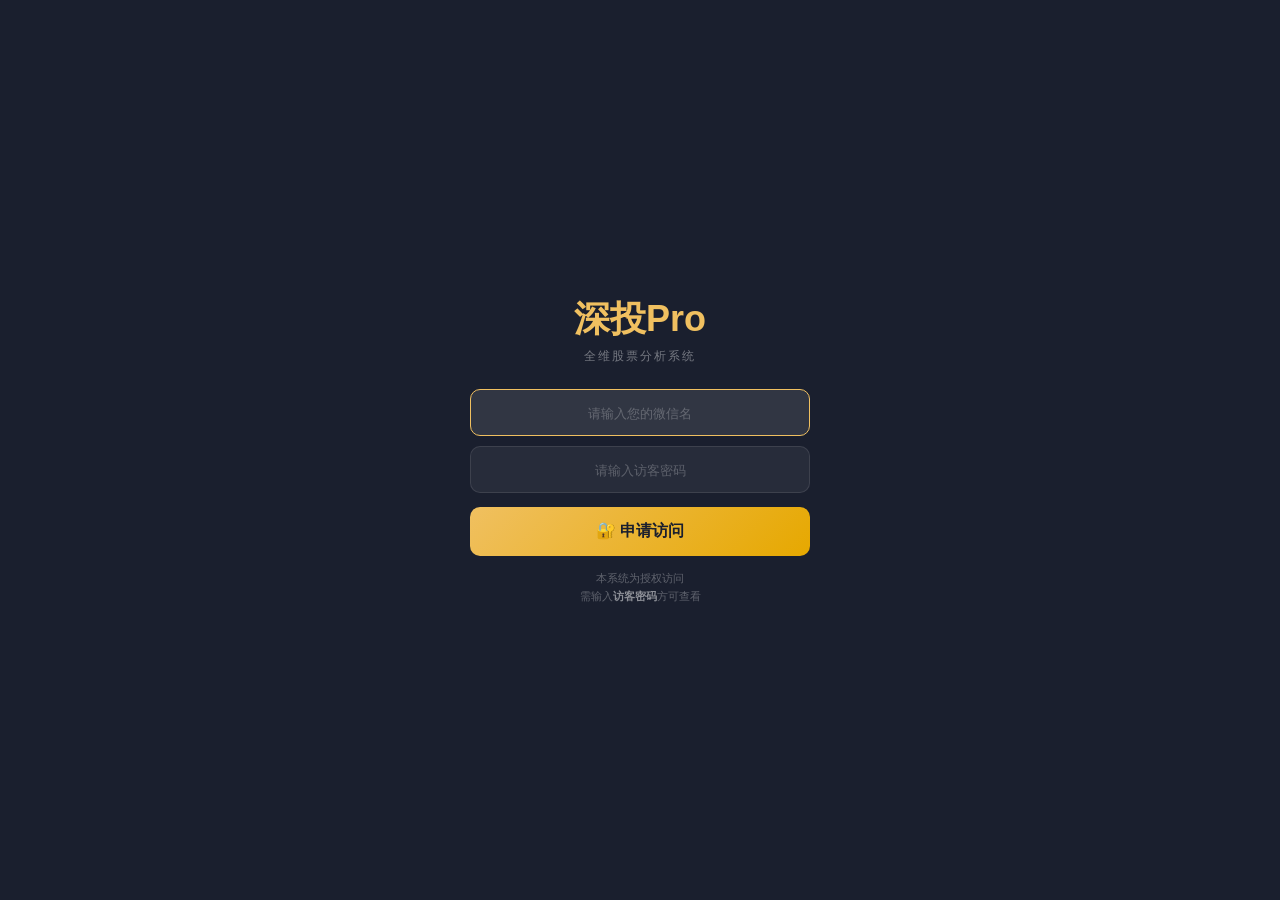
==== commit 413a1b73: "AiStock v2 - 无框对齐+授权访问系统" ====
--- a/index.html
+++ b/index.html
@@ -100,27 +100,28 @@
 .dt td .rr{font-size:11px;color:#666}
 .dt .dp{font-weight:700;color:#27ae60}
 
-/* ====== 荐股卡片 ====== */
-.as{background:linear-gradient(135deg,#fef9f0,#fffdf8);border:1px solid #ede0c8;border-radius:10px;margin:0 12px 10px;overflow:hidden}
-.as .as-hd{padding:12px 14px;border-bottom:1px solid #f5ede0;display:flex;justify-content:space-between;align-items:center}
-.as .as-hd .an{font-size:15px;font-weight:700;color:#1a1f2e}
-.as .as-hd .an .ac{font-size:10px;color:#999;font-weight:400;margin-left:4px}
-.as .as-hd .star{background:#f0c060;color:#1a1f2e;font-size:9px;padding:2px 8px;border-radius:8px;font-weight:700;white-space:nowrap}
-.as .as-bd{padding:10px 14px}
-.as .as-row{display:flex;justify-content:space-between;align-items:center;padding:5px 0;font-size:13px;border-bottom:1px solid #f5f0ea}
-.as .as-row:last-child{border-bottom:none}
-.as .as-row .arl{color:#888;font-size:12px;min-width:70px}
-.as .as-row .arr{text-align:right;font-weight:600}
-.as .as-row .arr .pr{font-weight:800;font-size:17px;margin-right:6px}
-.as .as-row .arr .chg{font-weight:700;font-size:12px}
-.as .as-cf{background:#f8f6f2;border-radius:6px;padding:8px 12px;margin:6px 0 0}
-.as .as-cf .cf-row{display:flex;justify-content:space-between;padding:3px 0;font-size:11px}
-.as .as-cf .cf-row .cfl{color:#888;min-width:80px}
-.as .as-cf .cf-row .cfr{font-weight:700;text-align:right}
-.as .as-cf .cf-time{font-size:9px;color:#bbb;text-align:right;margin-top:3px;padding-top:3px;border-top:1px dashed #e8e0d5}
-.as .as-r{font-size:12px;color:#555;line-height:1.6;padding:8px 14px;background:#faf9f6;border-top:1px solid #f5ede0}
-.as .as-t{display:flex;gap:4px;padding:8px 14px 10px;flex-wrap:wrap}
-.as .as-t span{font-size:10px;padding:3px 8px;background:#eaf4ff;color:#2980b9;border-radius:6px}
+/* ====== 荐股（无框全宽对齐） ====== */
+.rec-section{border-bottom:8px solid #f0f2f5}
+.rec-section:last-child{border-bottom:none}
+.rec-hd{padding:16px 18px 8px;display:flex;justify-content:space-between;align-items:center}
+.rec-hd .rec-name{font-size:17px;font-weight:800;color:#1a1f2e}
+.rec-hd .rec-name .rec-code{font-size:11px;color:#999;font-weight:400;margin-left:6px}
+.rec-hd .rec-star{background:linear-gradient(135deg,#f0c060,#e6a800);color:#1a1f2e;font-size:9px;padding:3px 10px;border-radius:10px;font-weight:700;white-space:nowrap}
+.rec-body{padding:0 18px 12px}
+.rec-row{display:flex;justify-content:space-between;align-items:center;padding:7px 0;border-bottom:1px solid #f5f5f5}
+.rec-row:last-child{border-bottom:none}
+.rec-row .rl{color:#999;font-size:12px;min-width:72px}
+.rec-row .rr{text-align:right;font-weight:600;font-size:13px}
+.rec-row .rr .rp{font-weight:800;font-size:18px;margin-right:8px}
+.rec-row .rr .rc{font-weight:700;font-size:13px}
+.rec-cf{background:#f8f9fb;border-radius:8px;padding:10px 14px;margin:8px 0 0}
+.rec-cf .cfr2{display:flex;justify-content:space-between;padding:4px 0;font-size:11px}
+.rec-cf .cfr2 .cfl2{color:#999;min-width:80px}
+.rec-cf .cfr2 .cfr2v{font-weight:700;text-align:right}
+.rec-cf .cf-time{font-size:9px;color:#ccc;text-align:right;margin-top:4px;padding-top:4px;border-top:1px dashed #e8e0d5}
+.rec-text{font-size:12px;color:#555;line-height:1.7;padding:10px 18px 4px;background:#fafafa;border-top:1px solid #f5f5f5}
+.rec-tags{display:flex;gap:4px;padding:8px 18px 16px;flex-wrap:wrap}
+.rec-tags span{font-size:10px;padding:3px 10px;background:#eaf4ff;color:#2980b9;border-radius:8px}
 
 /* ====== 下跌剖析卡片 ====== */
 .dc{display:flex;align-items:center;padding:12px 14px;border-bottom:1px solid #f5f5f5;cursor:pointer;transition:background .15s}
@@ -189,7 +190,33 @@
 .diag-score .sc-item .sc-val.warn{color:#f0c060}
 .diag-score .sc-item .sc-val.bad{color:#e74c3c}
 
-/* ====== 分享按钮 ====== */
+/* ====== 授权访问页 ====== */
+.auth-overlay{position:fixed;top:0;left:0;right:0;bottom:0;z-index:9999;background:#1a1f2e;display:flex;justify-content:center;align-items:center;font-family:-apple-system,BlinkMacSystemFont,"PingFang SC","Microsoft YaHei",sans-serif}
+.auth-overlay.hidden{display:none}
+.auth-box{width:88%;max-width:340px;text-align:center}
+.auth-box .auth-logo{font-size:36px;font-weight:800;color:#f0c060;margin-bottom:4px}
+.auth-box .auth-sub{font-size:12px;color:rgba(255,255,255,0.4);margin-bottom:24px;letter-spacing:2px}
+.auth-box .auth-field{width:100%;padding:14px 16px;background:rgba(255,255,255,0.06);border:1px solid rgba(255,255,255,0.1);border-radius:10px;color:#fff;font-size:15px;outline:none;margin-bottom:10px;box-sizing:border-box;text-align:center}
+.auth-box .auth-field:focus{border-color:#f0c060;background:rgba(255,255,255,0.1)}
+.auth-box .auth-field::placeholder{color:rgba(255,255,255,0.25);font-size:13px}
+.auth-box .auth-btn{width:100%;padding:14px;border:none;border-radius:10px;background:linear-gradient(135deg,#f0c060,#e6a800);color:#1a1f2e;font-size:16px;font-weight:700;cursor:pointer;margin-top:4px}
+.auth-box .auth-btn:active{opacity:0.85}
+.auth-box .auth-err{font-size:12px;color:#e74c3c;margin-top:10px;display:none}
+.auth-box .auth-info{font-size:11px;color:rgba(255,255,255,0.3);margin-top:14px;line-height:1.6}
+.auth-box .auth-info b{color:rgba(255,255,255,0.5)}
+/* 设置面板 */
+.auth-admin{position:fixed;top:0;left:0;right:0;bottom:0;z-index:99999;background:rgba(0,0,0,0.85);display:none;justify-content:center;align-items:center}
+.auth-admin.show{display:flex}
+.auth-admin-box{background:#1a1f2e;border-radius:14px;padding:24px;width:88%;max-width:340px;border:1px solid #f0c060}
+.auth-admin-box h3{color:#f0c060;font-size:16px;font-weight:700;margin-bottom:4px}
+.auth-admin-box p{color:rgba(255,255,255,0.5);font-size:11px;margin-bottom:16px}
+.auth-admin-box .af{width:100%;padding:12px 14px;background:rgba(255,255,255,0.06);border:1px solid rgba(255,255,255,0.1);border-radius:8px;color:#fff;font-size:14px;outline:none;margin-bottom:10px;box-sizing:border-box}
+.auth-admin-box .af:focus{border-color:#f0c060}
+.auth-admin-box .abtn{width:100%;padding:12px;border:none;border-radius:8px;font-size:14px;font-weight:700;cursor:pointer;margin-bottom:8px}
+.auth-admin-box .abtn.primary{background:#f0c060;color:#1a1f2e}
+.auth-admin-box .abtn.secondary{background:rgba(255,255,255,0.08);color:rgba(255,255,255,0.6)}
+.auth-admin-box .abtn:active{opacity:0.85}
+.auth-admin-box .astatus{font-size:11px;color:#27ae60;margin-top:4px;display:none}
 .share-btn{position:fixed;bottom:70px;right:14px;z-index:999;width:52px;height:52px;border-radius:50%;background:linear-gradient(135deg,#f0c060,#e6a800);color:#1a1f2e;border:none;font-size:24px;box-shadow:0 4px 16px rgba(240,192,96,0.4);cursor:pointer;display:flex;align-items:center;justify-content:center;transition:transform .15s,box-shadow .15s}
 .share-btn:active{transform:scale(0.92);box-shadow:0 2px 8px rgba(240,192,96,0.3)}
 
@@ -261,6 +288,33 @@
 </style>
 </head>
 <body>
+
+<!-- ====== 授权访问页 ====== -->
+<div class="auth-overlay" id="authOverlay">
+  <div class="auth-box">
+    <div class="auth-logo" onclick="openAuthAdmin(event)">深投Pro</div>
+    <div class="auth-sub">全维股票分析系统</div>
+    <input class="auth-field" id="authName" type="text" placeholder="请输入您的微信名" autocomplete="off">
+    <input class="auth-field" id="authPass" type="password" placeholder="请输入访客密码" autocomplete="off">
+    <button class="auth-btn" onclick="checkAuth()">🔐 申请访问</button>
+    <div class="auth-err" id="authErr">密码错误，请联系管理员获取密码</div>
+    <div class="auth-info">本系统为授权访问<br>需输入<b>访客密码</b>方可查看</div>
+  </div>
+</div>
+
+<!-- ====== 授权管理员面板 ====== -->
+<div class="auth-admin" id="authAdmin">
+  <div class="auth-admin-box">
+    <h3>⚙️ 授权管理</h3>
+    <p>设置访客密码 → 只发给通过你授权的人<br>⚠️ 改密码后所有已有访问会立即失效</p>
+    <input class="af" id="adminOldPass" type="password" placeholder="当前管理员密码">
+    <input class="af" id="adminNewPass" type="text" placeholder="新访客密码">
+    <button class="abtn primary" onclick="saveAuthPass()">💾 保存新密码</button>
+    <button class="abtn secondary" onclick="closeAuthAdmin()">关闭</button>
+    <div class="astatus" id="adminStatus">✅ 密码已更新</div>
+    <div id="visitorLog" style="margin-top:12px;border-top:1px solid rgba(255,255,255,0.08);padding-top:10px"></div>
+  </div>
+</div>
 
 <div class="rf">
   <span>📡 深投Pro <span style="font-size:9px;color:#888;margin-left:6px">制作者：李惠敏</span></span>
@@ -1195,15 +1249,21 @@
 // ====== 智能荐股（带实时资金流） ======
 PANELS[5]=function(){
   var h='';
-  h+='<div class="card"><div class="card-hd"><span class="icon">🎯</span><h3>智能荐股</h3><span class="badge">实时资金流</span></div></div>';
+  h+='<div style="padding:14px 18px 6px;font-size:15px;font-weight:700;color:#1a1f2e;display:flex;align-items:center;gap:8px"><span>🎯</span>智能荐股<span style="font-size:10px;background:#27ae60;color:#fff;padding:2px 8px;border-radius:8px;font-weight:600;margin-left:auto">实时资金流</span></div>';
   h+='<div id="recPanel">';
   h+='<div class="loading">加载实时资金流数据...</div>';
   h+='</div>';
-  h+='<div class="card"><div class="card-hd"><span class="icon">💡</span><h3>投资策略</h3></div><div class="card-bd"><p><b>核心逻辑：</b>政策(AI/半导体支持) + 资金(主力持续流入科技) + 产业链(稀缺供应商护城河)</p><br><p><b>核心仓位60%：</b>AI算力链（中际旭创、海光信息）<br><b>卫星仓位25%：</b>半导体设备（中微公司、沪硅产业）<br><b>弹性仓位15%：</b>消费电子复苏（韦尔股份）</p></div></div>';
+  h+='<div style="padding:14px 18px 6px;font-size:15px;font-weight:700;color:#1a1f2e;display:flex;align-items:center;gap:8px;margin-top:10px"><span>💡</span>投资策略</div>';
+  h+='<div style="padding:0 18px 20px;font-size:12px;color:#555;line-height:1.8"><b>核心逻辑：</b>政策(AI/半导体支持) + 资金(主力持续流入科技) + 产业链(稀缺供应商护城河)</div>';
+  h+='<div style="padding:0 18px 16px;display:grid;grid-template-columns:1fr 1fr 1fr;gap:10px">';
+  h+='<div style="background:#fff8e1;border-radius:8px;padding:10px;text-align:center"><div style="font-size:11px;color:#b8860b;font-weight:700">核心仓位</div><div style="font-size:22px;font-weight:800;color:#e67e22">60%</div><div style="font-size:10px;color:#888;margin-top:2px">AI算力链</div></div>';
+  h+='<div style="background:#eaf4ff;border-radius:8px;padding:10px;text-align:center"><div style="font-size:11px;color:#2980b9;font-weight:700">卫星仓位</div><div style="font-size:22px;font-weight:800;color:#2980b9">25%</div><div style="font-size:10px;color:#888;margin-top:2px">半导体设备</div></div>';
+  h+='<div style="background:#e8f5e9;border-radius:8px;padding:10px;text-align:center"><div style="font-size:11px;color:#27ae60;font-weight:700">弹性仓位</div><div style="font-size:22px;font-weight:800;color:#27ae60">15%</div><div style="font-size:10px;color:#888;margin-top:2px">消费电子</div></div>';
+  h+='</div>';
   return h;
 };
 
-// 渲染智能荐股
+// 渲染智能荐股（无框全宽对齐）
 function renderRecs(){
   var container=document.getElementById('recPanel');
   if(!container)return;
@@ -1223,25 +1283,21 @@
       if(sd.f168!==undefined){midFlow=fmtMoney(sd.f168);midCls=sd.f168>=0?'flow-in':'flow-out';}
       if(sd.f170!==undefined){smallFlow=fmtMoney(sd.f170);smallCls=sd.f170>=0?'flow-in':'flow-out';}
     }
-    h+='<div class="as">';
-    // 头部：名称+评级
-    h+='<div class="as-hd"><span class="an">'+s.n+'<span class="ac">'+s.c+'</span></span><span class="star">'+s.s+'</span></div>';
-    // 主体区
-    h+='<div class="as-bd">';
+    // 每只股票一个section，无框全宽
+    h+='<div class="rec-section">';
+    h+='<div class="rec-hd"><span class="rec-name">'+s.n+'<span class="rec-code">'+s.c+'</span></span><span class="rec-star">'+s.s+'</span></div>';
+    h+='<div class="rec-body">';
     // 价格行
-    h+='<div class="as-row"><span class="arl">实时价格</span><span class="arr"><span class="pr '+chgCls+'">'+price+'</span><span class="chg '+chgCls+'">'+chg+'</span></span></div>';
-    // 资金流向（对齐表格）
-    h+='<div class="as-cf">';
-    h+='<div class="cf-row"><span class="cfl">🧑‍💼 主力净流入</span><span class="cfr '+mainCls+'">'+mainFlow+'</span><span class="cfl" style="min-width:60px;text-align:right;padding-right:0">📌 超大单</span><span class="cfr '+superCls+'" style="min-width:65px">'+superFlow+'</span></div>';
-    h+='<div class="cf-row"><span class="cfl">📦 大单净流入</span><span class="cfr '+bigCls+'">'+bigFlow+'</span><span class="cfl" style="min-width:60px;text-align:right;padding-right:0">⚖️ 中单(量化)</span><span class="cfr '+midCls+'" style="min-width:65px">'+midFlow+'</span></div>';
-    h+='<div class="cf-row"><span class="cfl">👤 小单(散户)</span><span class="cfr '+smallCls+'">'+smallFlow+'</span></div>';
+    h+='<div class="rec-row"><span class="rl">实时价格</span><span class="rr"><span class="rp '+chgCls+'">'+price+'</span><span class="rc '+chgCls+'">'+chg+'</span></span></div>';
+    // 资金流向
+    h+='<div class="rec-cf">';
+    h+='<div class="cfr2"><span class="cfl2">🧑‍💼 主力净流入</span><span class="cfr2v '+mainCls+'">'+mainFlow+'</span><span class="cfl2" style="min-width:55px;text-align:right">📌 超大单</span><span class="cfr2v '+superCls+'" style="min-width:60px">'+superFlow+'</span></div>';
+    h+='<div class="cfr2"><span class="cfl2">📦 大单净流入</span><span class="cfr2v '+bigCls+'">'+bigFlow+'</span><span class="cfl2" style="min-width:55px;text-align:right">⚖️ 中单(量化)</span><span class="cfr2v '+midCls+'" style="min-width:60px">'+midFlow+'</span></div>';
+    h+='<div class="cfr2"><span class="cfl2">👤 小单(散户)</span><span class="cfr2v '+smallCls+'">'+smallFlow+'</span></div>';
     h+='<div class="cf-time">⏱ '+dataTime||'实时数据'+'</div>';
-    h+='</div>';
-    h+='</div>';
-    // 分析文字
-    h+='<div class="as-r">'+s.r+'</div>';
-    // 标签
-    h+='<div class="as-t">';
+    h+='</div></div>';
+    h+='<div class="rec-text">'+s.r+'</div>';
+    h+='<div class="rec-tags">';
     for(var j=0;j<s.t.length;j++){h+='<span>'+s.t[j]+'</span>';}
     h+='</div></div>';
   }
@@ -1980,8 +2036,132 @@
   alert('✅ 链接已复制，可粘贴分享给好友或发送到微信');
 }
 
+// ====== 授权访问系统 ======
+var AUTH_PASS=''; // 当前访客密码（空=首次需设置）
+var ADMIN_PASS='admin888'; // 管理员密码
+var VISITOR_LOG=[]; // 访客记录
+
+// 检查授权状态
+function initAuth(){
+  var session=sessionStorage.getItem('stock_auth_ok');
+  if(session==='1'&&AUTH_PASS){
+    document.getElementById('authOverlay').classList.add('hidden');
+  }else{
+    document.getElementById('authOverlay').classList.remove('hidden');
+    document.getElementById('authName').focus();
+  }
+}
+
+// 验证访问
+function checkAuth(){
+  var name=document.getElementById('authName').value.trim();
+  var pass=document.getElementById('authPass').value.trim();
+  var errEl=document.getElementById('authErr');
+  
+  if(!name){
+    errEl.textContent='请先输入您的微信名';
+    errEl.style.display='block';
+    return;
+  }
+  
+  if(!AUTH_PASS){
+    errEl.textContent='⚠ 系统初始化中，请先点击标题5次进入管理面板设置访客密码';
+    errEl.style.display='block';
+    return;
+  }
+  
+  if(pass!==AUTH_PASS){
+    // 记录失败的尝试
+    VISITOR_LOG.push({name:name,time:new Date().toLocaleString(),ok:false});
+    errEl.textContent='❌ 密码错误，本次访问已记录。请联系管理员（李惠敏）获取密码';
+    errEl.style.display='block';
+    document.getElementById('authPass').value='';
+    document.getElementById('authPass').focus();
+    return;
+  }
+  
+  // 验证通过 - 记录访客
+  VISITOR_LOG.push({name:name,time:new Date().toLocaleString(),ok:true});
+  errEl.style.display='none';
+  
+  // 使用sessionStorage（关闭标签页即失效）
+  sessionStorage.setItem('stock_auth_ok','1');
+  document.getElementById('authOverlay').classList.add('hidden');
+}
+
+// 管理员面板（点击标题5次打开）
+var clickCount=0;
+function openAuthAdmin(e){
+  clickCount++;
+  if(clickCount>=5){
+    clickCount=0;
+    document.getElementById('authAdmin').classList.add('show');
+    document.getElementById('adminOldPass').value='';
+    document.getElementById('adminNewPass').value='';
+    document.getElementById('adminStatus').style.display='none';
+    // 显示访客记录
+    showVisitorLog();
+  }
+  setTimeout(function(){clickCount=0;},2000);
+}
+
+function closeAuthAdmin(){
+  document.getElementById('authAdmin').classList.remove('show');
+}
+
+// 保存新访客密码
+function saveAuthPass(){
+  var oldPass=document.getElementById('adminOldPass').value.trim();
+  var newPass=document.getElementById('adminNewPass').value.trim();
+  var statusEl=document.getElementById('adminStatus');
+  
+  if(oldPass!==ADMIN_PASS){
+    statusEl.textContent='❌ 管理员密码错误';
+    statusEl.style.color='#e74c3c';
+    statusEl.style.display='block';
+    return;
+  }
+  
+  if(!newPass||newPass.length<3){
+    statusEl.textContent='❌ 访客密码至少3位字符';
+    statusEl.style.color='#e74c3c';
+    statusEl.style.display='block';
+    return;
+  }
+  
+  // 更新密码
+  AUTH_PASS=newPass;
+  statusEl.textContent='✅ 已更新！当前访客密码：「'+newPass+'」';
+  statusEl.style.color='#27ae60';
+  statusEl.style.display='block';
+  
+  // 清除所有已有session，所有人需要重新登录
+  sessionStorage.removeItem('stock_auth_ok');
+}
+
+// 显示访客记录
+function showVisitorLog(){
+  var logEl=document.getElementById('visitorLog');
+  if(!logEl)return;
+  if(VISITOR_LOG.length===0){
+    logEl.innerHTML='<div style="font-size:11px;color:rgba(255,255,255,0.3);text-align:center;padding:8px">暂无访客记录</div>';
+    return;
+  }
+  var h='<div style="font-size:11px;color:rgba(255,255,255,0.4);margin-bottom:6px">📋 最近访客记录：</div>';
+  for(var i=VISITOR_LOG.length-1;i>=0;i--){
+    var v=VISITOR_LOG[i];
+    h+='<div style="font-size:11px;padding:3px 0;border-bottom:1px solid rgba(255,255,255,0.05);display:flex;justify-content:space-between">';
+    h+='<span>'+(v.ok?'✅':'❌')+' '+v.name+'</span>';
+    h+='<span style="color:rgba(255,255,255,0.3)">'+v.time+'</span></div>';
+  }
+  logEl.innerHTML=h;
+}
+
 // ====== 初始化 ======
 document.addEventListener('DOMContentLoaded',function(){
+  // 检查授权
+  initAuth();
+  
   // 切换tab
   var tabs=document.querySelectorAll('.tab-nav .tab');
   for(var i=0;i<tabs.length;i++){
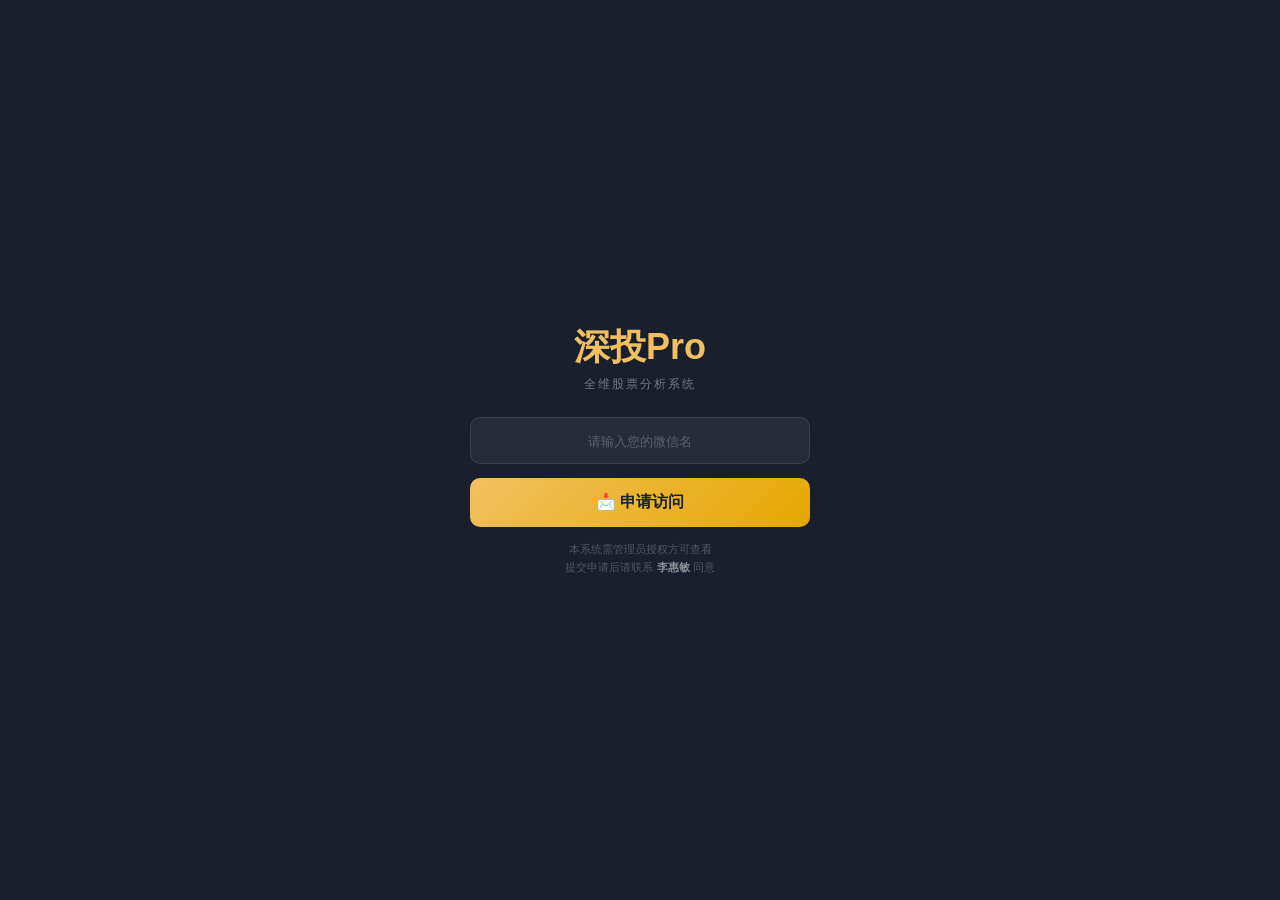
==== commit 0ce2c187: "简化授权：无密码，管理员手动同意/拒绝" ====
--- a/index.html
+++ b/index.html
@@ -201,22 +201,35 @@
 .auth-box .auth-field::placeholder{color:rgba(255,255,255,0.25);font-size:13px}
 .auth-box .auth-btn{width:100%;padding:14px;border:none;border-radius:10px;background:linear-gradient(135deg,#f0c060,#e6a800);color:#1a1f2e;font-size:16px;font-weight:700;cursor:pointer;margin-top:4px}
 .auth-box .auth-btn:active{opacity:0.85}
+.auth-box .auth-btn.dim{opacity:0.5;pointer-events:none}
 .auth-box .auth-err{font-size:12px;color:#e74c3c;margin-top:10px;display:none}
-.auth-box .auth-info{font-size:11px;color:rgba(255,255,255,0.3);margin-top:14px;line-height:1.6}
-.auth-box .auth-info b{color:rgba(255,255,255,0.5)}
-/* 设置面板 */
+.auth-box .auth-wait{font-size:13px;color:rgba(255,255,255,0.6);margin-top:14px;line-height:1.8;display:none}
+.auth-box .auth-wait .dot-anim{display:inline-block;animation:dotPulse 1.4s infinite}
+@keyframes dotPulse{0%,100%{opacity:0.3}50%{opacity:1}}
+.auth-box .auth-code-input{display:none;margin-top:14px}
+.auth-box .auth-code-input .aci-label{font-size:12px;color:rgba(255,255,255,0.5);margin-bottom:8px}
+.auth-box .auth-code-box{display:flex;gap:8px;justify-content:center;margin-bottom:10px}
+.auth-box .auth-code-box input{width:48px;height:52px;text-align:center;font-size:24px;font-weight:800;color:#f0c060;background:rgba(255,255,255,0.06);border:1px solid rgba(255,255,255,0.1);border-radius:8px;outline:none}
+.auth-box .auth-code-box input:focus{border-color:#f0c060;background:rgba(255,255,255,0.12)}
+.auth-box .auth-info{font-size:11px;color:rgba(255,255,255,0.25);margin-top:14px;line-height:1.6}
+/* 管理面板 */
 .auth-admin{position:fixed;top:0;left:0;right:0;bottom:0;z-index:99999;background:rgba(0,0,0,0.85);display:none;justify-content:center;align-items:center}
 .auth-admin.show{display:flex}
-.auth-admin-box{background:#1a1f2e;border-radius:14px;padding:24px;width:88%;max-width:340px;border:1px solid #f0c060}
+.auth-admin-box{background:#1a1f2e;border-radius:14px;padding:24px;width:88%;max-width:360px;border:1px solid #f0c060;max-height:80vh;overflow-y:auto}
 .auth-admin-box h3{color:#f0c060;font-size:16px;font-weight:700;margin-bottom:4px}
-.auth-admin-box p{color:rgba(255,255,255,0.5);font-size:11px;margin-bottom:16px}
-.auth-admin-box .af{width:100%;padding:12px 14px;background:rgba(255,255,255,0.06);border:1px solid rgba(255,255,255,0.1);border-radius:8px;color:#fff;font-size:14px;outline:none;margin-bottom:10px;box-sizing:border-box}
-.auth-admin-box .af:focus{border-color:#f0c060}
-.auth-admin-box .abtn{width:100%;padding:12px;border:none;border-radius:8px;font-size:14px;font-weight:700;cursor:pointer;margin-bottom:8px}
-.auth-admin-box .abtn.primary{background:#f0c060;color:#1a1f2e}
-.auth-admin-box .abtn.secondary{background:rgba(255,255,255,0.08);color:rgba(255,255,255,0.6)}
-.auth-admin-box .abtn:active{opacity:0.85}
-.auth-admin-box .astatus{font-size:11px;color:#27ae60;margin-top:4px;display:none}
+.auth-admin-box .adm-desc{color:rgba(255,255,255,0.4);font-size:11px;margin-bottom:14px;line-height:1.5}
+.auth-admin-box .req-item{display:flex;justify-content:space-between;align-items:center;padding:10px 12px;background:rgba(255,255,255,0.04);border-radius:8px;margin-bottom:8px}
+.auth-admin-box .req-item .ri-name{font-size:14px;font-weight:600;color:#fff}
+.auth-admin-box .req-item .ri-time{font-size:10px;color:rgba(255,255,255,0.3);display:block}
+.auth-admin-box .req-item .ri-btns{display:flex;gap:6px}
+.auth-admin-box .req-item .ri-btns button{padding:6px 14px;border:none;border-radius:6px;font-size:12px;font-weight:600;cursor:pointer}
+.auth-admin-box .req-item .ri-btns .btn-ok{background:#27ae60;color:#fff}
+.auth-admin-box .req-item .ri-btns .btn-no{background:rgba(255,255,255,0.1);color:rgba(255,255,255,0.5)}
+.auth-admin-box .req-empty{font-size:12px;color:rgba(255,255,255,0.25);text-align:center;padding:20px 0}
+.auth-admin-box .auth-log{font-size:11px;border-top:1px solid rgba(255,255,255,0.06);padding-top:12px;margin-top:12px}
+.auth-admin-box .auth-log .log-item{display:flex;justify-content:space-between;padding:4px 0;font-size:11px;color:rgba(255,255,255,0.4)}
+.auth-admin-box .close-admin{display:block;width:100%;padding:10px;border:none;border-radius:8px;background:rgba(255,255,255,0.06);color:rgba(255,255,255,0.4);font-size:13px;cursor:pointer;margin-top:10px}
+.auth-admin-box .close-admin:active{background:rgba(255,255,255,0.1)}
 .share-btn{position:fixed;bottom:70px;right:14px;z-index:999;width:52px;height:52px;border-radius:50%;background:linear-gradient(135deg,#f0c060,#e6a800);color:#1a1f2e;border:none;font-size:24px;box-shadow:0 4px 16px rgba(240,192,96,0.4);cursor:pointer;display:flex;align-items:center;justify-content:center;transition:transform .15s,box-shadow .15s}
 .share-btn:active{transform:scale(0.92);box-shadow:0 2px 8px rgba(240,192,96,0.3)}
 
@@ -291,28 +304,45 @@
 
 <!-- ====== 授权访问页 ====== -->
 <div class="auth-overlay" id="authOverlay">
-  <div class="auth-box">
-    <div class="auth-logo" onclick="openAuthAdmin(event)">深投Pro</div>
+  <div class="auth-box" id="authStep1">
+    <div class="auth-logo" onclick="openAuthAdmin(event)" style="cursor:default">深投Pro</div>
     <div class="auth-sub">全维股票分析系统</div>
     <input class="auth-field" id="authName" type="text" placeholder="请输入您的微信名" autocomplete="off">
-    <input class="auth-field" id="authPass" type="password" placeholder="请输入访客密码" autocomplete="off">
-    <button class="auth-btn" onclick="checkAuth()">🔐 申请访问</button>
-    <div class="auth-err" id="authErr">密码错误，请联系管理员获取密码</div>
-    <div class="auth-info">本系统为授权访问<br>需输入<b>访客密码</b>方可查看</div>
+    <button class="auth-btn" id="authBtn" onclick="submitRequest()">📩 申请访问</button>
+    <div class="auth-err" id="authErr"></div>
+    <div class="auth-info">本系统需管理员授权方可查看<br>提交申请后请联系 <b style="color:rgba(255,255,255,0.5)">李惠敏</b> 同意</div>
+  </div>
+  <div class="auth-box" id="authStep2" style="display:none">
+    <div class="auth-logo" style="font-size:28px">⏳</div>
+    <div class="auth-sub" style="margin-bottom:16px">申请已发送</div>
+    <div style="font-size:13px;color:rgba(255,255,255,0.7);line-height:1.8;margin-bottom:12px">
+      管理员 <b style="color:#f0c060">李惠敏</b> 收到你的申请后<br>会发送 <b style="color:#f0c060">4位授权码</b> 给你
+    </div>
+    <div class="auth-code-input" id="authCodeArea">
+      <div class="aci-label">收到授权码后输入：</div>
+      <div class="auth-code-box">
+        <input type="text" maxlength="1" id="c1" oninput="moveCode(1)" onkeydown="backCode(1)">
+        <input type="text" maxlength="1" id="c2" oninput="moveCode(2)" onkeydown="backCode(2)">
+        <input type="text" maxlength="1" id="c3" oninput="moveCode(3)" onkeydown="backCode(3)">
+        <input type="text" maxlength="1" id="c4" oninput="moveCode(4)" onkeydown="backCode(4)">
+      </div>
+      <button class="auth-btn" onclick="verifyCode()">✅ 确认授权码</button>
+      <div class="auth-err" id="codeErr"></div>
+    </div>
+    <div class="auth-info" style="margin-top:8px">还没收到？联系 <b style="color:rgba(255,255,255,0.5)">李惠敏</b> 催一下</div>
   </div>
 </div>
 
-<!-- ====== 授权管理员面板 ====== -->
+<!-- ====== 管理面板（点击标题5次打开） ====== -->
 <div class="auth-admin" id="authAdmin">
   <div class="auth-admin-box">
-    <h3>⚙️ 授权管理</h3>
-    <p>设置访客密码 → 只发给通过你授权的人<br>⚠️ 改密码后所有已有访问会立即失效</p>
-    <input class="af" id="adminOldPass" type="password" placeholder="当前管理员密码">
-    <input class="af" id="adminNewPass" type="text" placeholder="新访客密码">
-    <button class="abtn primary" onclick="saveAuthPass()">💾 保存新密码</button>
-    <button class="abtn secondary" onclick="closeAuthAdmin()">关闭</button>
-    <div class="astatus" id="adminStatus">✅ 密码已更新</div>
-    <div id="visitorLog" style="margin-top:12px;border-top:1px solid rgba(255,255,255,0.08);padding-top:10px"></div>
+    <h3>🔐 授权管理</h3>
+    <div class="adm-desc">待授权列表 — 点击"同意"生成4位授权码发给对方</div>
+    <div id="pendingList"><div class="req-empty">暂无待授权的请求</div></div>
+    <div class="auth-log" id="authLog">
+      <div style="font-size:11px;color:rgba(255,255,255,0.3);text-align:center">暂无授权记录</div>
+    </div>
+    <button class="close-admin" onclick="closeAuthAdmin()">关闭管理面板</button>
   </div>
 </div>
 
@@ -2036,57 +2066,84 @@
   alert('✅ 链接已复制，可粘贴分享给好友或发送到微信');
 }
 
-// ====== 授权访问系统 ======
-var AUTH_PASS=''; // 当前访客密码（空=首次需设置）
-var ADMIN_PASS='admin888'; // 管理员密码
-var VISITOR_LOG=[]; // 访客记录
-
-// 检查授权状态
+// ====== 授权访问（无密码，管理员手动同意） ======
+var PENDING_REQS=[]; // 待授权请求列表
+var AUTH_LOG=[]; // 授权记录
+var CURRENT_CODE=''; // 当前授权码
+
+// 初始化
 function initAuth(){
-  var session=sessionStorage.getItem('stock_auth_ok');
-  if(session==='1'&&AUTH_PASS){
+  if(sessionStorage.getItem('stock_authorized')){
     document.getElementById('authOverlay').classList.add('hidden');
-  }else{
-    document.getElementById('authOverlay').classList.remove('hidden');
-    document.getElementById('authName').focus();
-  }
-}
-
-// 验证访问
-function checkAuth(){
+  }
+}
+
+// 提交访问申请
+function submitRequest(){
   var name=document.getElementById('authName').value.trim();
-  var pass=document.getElementById('authPass').value.trim();
   var errEl=document.getElementById('authErr');
-  
   if(!name){
     errEl.textContent='请先输入您的微信名';
     errEl.style.display='block';
     return;
   }
-  
-  if(!AUTH_PASS){
-    errEl.textContent='⚠ 系统初始化中，请先点击标题5次进入管理面板设置访客密码';
+  // 检查是否已在待授权列表
+  for(var i=0;i<PENDING_REQS.length;i++){
+    if(PENDING_REQS[i].name===name&&!PENDING_REQS[i].done){
+      errEl.textContent='您已经提交过申请，请等待管理员授权';
+      errEl.style.display='block';
+      return;
+    }
+  }
+  // 添加到待授权列表
+  PENDING_REQS.push({name:name,time:new Date().toLocaleString(),done:false});
+  // 切换到等待页面
+  document.getElementById('authStep1').style.display='none';
+  document.getElementById('authStep2').style.display='block';
+  document.getElementById('authCodeArea').style.display='block';
+  document.getElementById('c1').focus();
+  // 重置授权码输入
+  for(var j=1;j<=4;j++){
+    document.getElementById('c'+j).value='';
+  }
+}
+
+// 授权码输入跳转
+function moveCode(n){
+  var val=document.getElementById('c'+n).value;
+  if(val&&n<4){document.getElementById('c'+(n+1)).focus();}
+}
+function backCode(n){
+  var ev=window.event;
+  if(ev.key==='Backspace'&&!document.getElementById('c'+n).value&&n>1){
+    document.getElementById('c'+(n-1)).focus();
+  }
+  if(ev.key==='Enter'){verifyCode();}
+}
+
+// 验证授权码
+function verifyCode(){
+  var code='';
+  for(var i=1;i<=4;i++){
+    code+=document.getElementById('c'+i).value;
+  }
+  var errEl=document.getElementById('codeErr');
+  if(code.length!==4){
+    errEl.textContent='请输入完整的4位授权码';
     errEl.style.display='block';
     return;
   }
-  
-  if(pass!==AUTH_PASS){
-    // 记录失败的尝试
-    VISITOR_LOG.push({name:name,time:new Date().toLocaleString(),ok:false});
-    errEl.textContent='❌ 密码错误，本次访问已记录。请联系管理员（李惠敏）获取密码';
+  if(code===CURRENT_CODE){
+    errEl.style.display='none';
+    // 授权通过
+    sessionStorage.setItem('stock_authorized','1');
+    document.getElementById('authOverlay').classList.add('hidden');
+  }else{
+    errEl.textContent='❌ 授权码无效，请联系管理员确认';
     errEl.style.display='block';
-    document.getElementById('authPass').value='';
-    document.getElementById('authPass').focus();
-    return;
-  }
-  
-  // 验证通过 - 记录访客
-  VISITOR_LOG.push({name:name,time:new Date().toLocaleString(),ok:true});
-  errEl.style.display='none';
-  
-  // 使用sessionStorage（关闭标签页即失效）
-  sessionStorage.setItem('stock_auth_ok','1');
-  document.getElementById('authOverlay').classList.add('hidden');
+    for(var i=1;i<=4;i++){document.getElementById('c'+i).value='';}
+    document.getElementById('c1').focus();
+  }
 }
 
 // 管理员面板（点击标题5次打开）
@@ -2096,11 +2153,8 @@
   if(clickCount>=5){
     clickCount=0;
     document.getElementById('authAdmin').classList.add('show');
-    document.getElementById('adminOldPass').value='';
-    document.getElementById('adminNewPass').value='';
-    document.getElementById('adminStatus').style.display='none';
-    // 显示访客记录
-    showVisitorLog();
+    renderPendingList();
+    renderAuthLog();
   }
   setTimeout(function(){clickCount=0;},2000);
 }
@@ -2109,52 +2163,71 @@
   document.getElementById('authAdmin').classList.remove('show');
 }
 
-// 保存新访客密码
-function saveAuthPass(){
-  var oldPass=document.getElementById('adminOldPass').value.trim();
-  var newPass=document.getElementById('adminNewPass').value.trim();
-  var statusEl=document.getElementById('adminStatus');
-  
-  if(oldPass!==ADMIN_PASS){
-    statusEl.textContent='❌ 管理员密码错误';
-    statusEl.style.color='#e74c3c';
-    statusEl.style.display='block';
+// 同意授权
+function approveReq(index){
+  var req=PENDING_REQS[index];
+  if(!req||req.done)return;
+  // 生成4位随机授权码
+  var code='';
+  for(var i=0;i<4;i++){
+    code+=Math.floor(Math.random()*10);
+  }
+  CURRENT_CODE=code;
+  req.done=true;
+  req.approved=true;
+  req.code=code;
+  // 记录日志
+  AUTH_LOG.push({name:req.name,time:req.time,action:'✅ 同意',code:code,approveTime:new Date().toLocaleString()});
+  renderPendingList();
+  renderAuthLog();
+  // 弹窗提示授权码
+  alert('✅ 已同意「'+req.name+'」的访问\n\n授权码：'+code+'\n\n请将此4位授权码通过微信发给对方。\n（对方输入后即可访问）');
+}
+
+// 拒绝授权
+function rejectReq(index){
+  var req=PENDING_REQS[index];
+  if(!req||req.done)return;
+  req.done=true;
+  req.approved=false;
+  AUTH_LOG.push({name:req.name,time:req.time,action:'❌ 拒绝',approveTime:new Date().toLocaleString()});
+  renderPendingList();
+  renderAuthLog();
+}
+
+// 渲染待授权列表
+function renderPendingList(){
+  var el=document.getElementById('pendingList');
+  var pending=[];
+  for(var i=0;i<PENDING_REQS.length;i++){
+    if(!PENDING_REQS[i].done) pending.push(i);
+  }
+  if(pending.length===0){
+    el.innerHTML='<div class="req-empty">✅ 暂无待授权的请求</div>';
     return;
   }
-  
-  if(!newPass||newPass.length<3){
-    statusEl.textContent='❌ 访客密码至少3位字符';
-    statusEl.style.color='#e74c3c';
-    statusEl.style.display='block';
+  var h='';
+  for(var j=0;j<pending.length;j++){
+    var idx=pending[j];
+    var req=PENDING_REQS[idx];
+    h+='<div class="req-item"><div><div class="ri-name">'+req.name+'</div><span class="ri-time">'+req.time+'</span></div><div class="ri-btns"><button class="btn-ok" onclick="approveReq('+idx+')">同意</button><button class="btn-no" onclick="rejectReq('+idx+')">拒绝</button></div></div>';
+  }
+  el.innerHTML=h;
+}
+
+// 渲染授权记录
+function renderAuthLog(){
+  var el=document.getElementById('authLog');
+  if(AUTH_LOG.length===0){
+    el.innerHTML='<div style="font-size:11px;color:rgba(255,255,255,0.3);text-align:center">暂无授权记录</div>';
     return;
   }
-  
-  // 更新密码
-  AUTH_PASS=newPass;
-  statusEl.textContent='✅ 已更新！当前访客密码：「'+newPass+'」';
-  statusEl.style.color='#27ae60';
-  statusEl.style.display='block';
-  
-  // 清除所有已有session，所有人需要重新登录
-  sessionStorage.removeItem('stock_auth_ok');
-}
-
-// 显示访客记录
-function showVisitorLog(){
-  var logEl=document.getElementById('visitorLog');
-  if(!logEl)return;
-  if(VISITOR_LOG.length===0){
-    logEl.innerHTML='<div style="font-size:11px;color:rgba(255,255,255,0.3);text-align:center;padding:8px">暂无访客记录</div>';
-    return;
-  }
-  var h='<div style="font-size:11px;color:rgba(255,255,255,0.4);margin-bottom:6px">📋 最近访客记录：</div>';
-  for(var i=VISITOR_LOG.length-1;i>=0;i--){
-    var v=VISITOR_LOG[i];
-    h+='<div style="font-size:11px;padding:3px 0;border-bottom:1px solid rgba(255,255,255,0.05);display:flex;justify-content:space-between">';
-    h+='<span>'+(v.ok?'✅':'❌')+' '+v.name+'</span>';
-    h+='<span style="color:rgba(255,255,255,0.3)">'+v.time+'</span></div>';
-  }
-  logEl.innerHTML=h;
+  var h='<div style="font-size:11px;color:rgba(255,255,255,0.3);margin-bottom:6px">📋 授权记录</div>';
+  for(var i=AUTH_LOG.length-1;i>=0;i--){
+    var r=AUTH_LOG[i];
+    h+='<div class="log-item"><span>'+r.action+' '+r.name+'</span><span style="color:rgba(255,255,255,0.2)">'+r.approveTime+'</span></div>';
+  }
+  el.innerHTML=h;
 }
 
 // ====== 初始化 ======
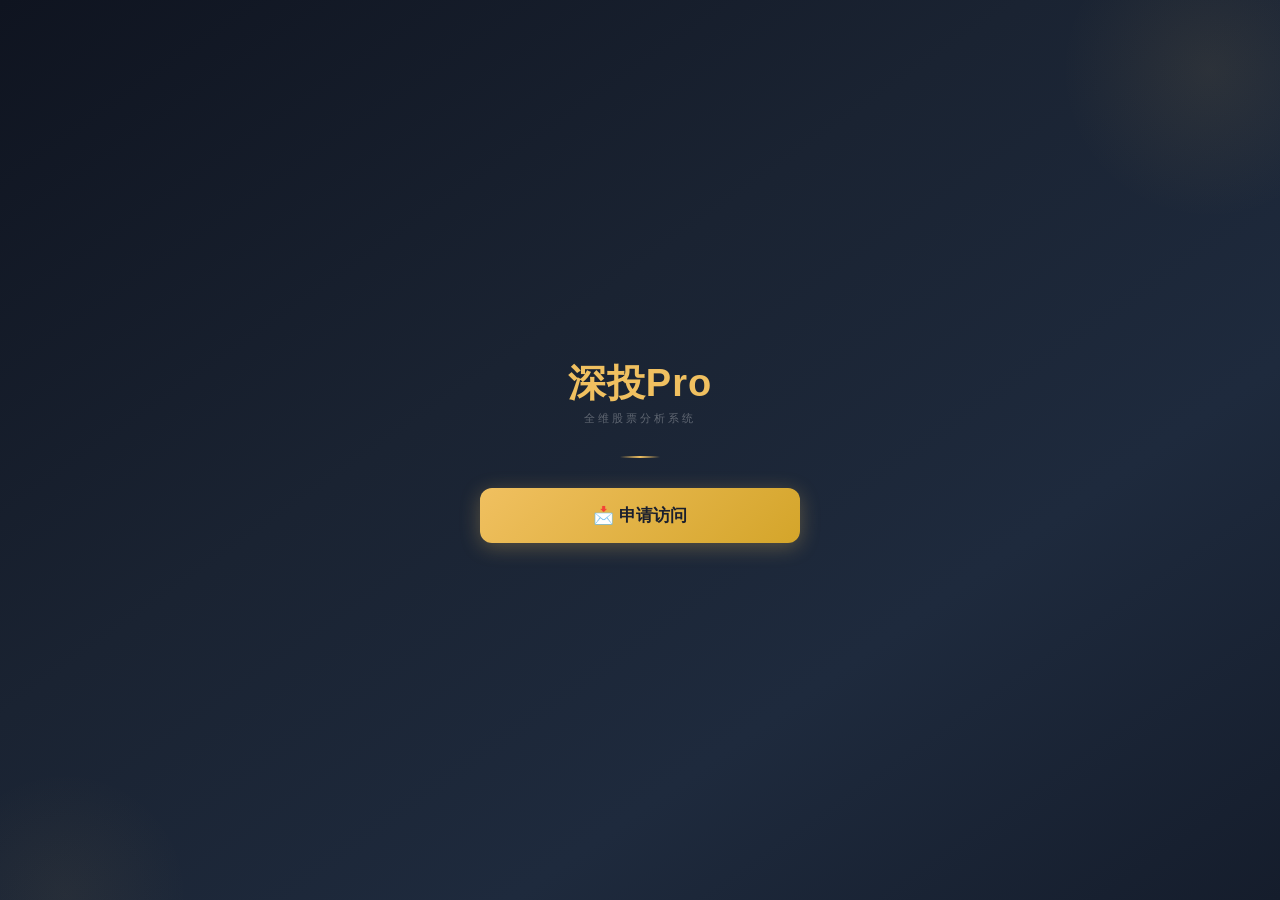
==== commit 4f011ee0: "简化授权+新背景+仅荐股无框" ====
--- a/index.html
+++ b/index.html
@@ -191,45 +191,42 @@
 .diag-score .sc-item .sc-val.bad{color:#e74c3c}
 
 /* ====== 授权访问页 ====== */
-.auth-overlay{position:fixed;top:0;left:0;right:0;bottom:0;z-index:9999;background:#1a1f2e;display:flex;justify-content:center;align-items:center;font-family:-apple-system,BlinkMacSystemFont,"PingFang SC","Microsoft YaHei",sans-serif}
+.auth-overlay{position:fixed;top:0;left:0;right:0;bottom:0;z-index:9999;background:linear-gradient(145deg,#0f1420 0%,#1a2332 40%,#1e2a3d 70%,#151d2c 100%);display:flex;justify-content:center;align-items:center;font-family:-apple-system,BlinkMacSystemFont,"PingFang SC","Microsoft YaHei",sans-serif;overflow:hidden}
 .auth-overlay.hidden{display:none}
-.auth-box{width:88%;max-width:340px;text-align:center}
-.auth-box .auth-logo{font-size:36px;font-weight:800;color:#f0c060;margin-bottom:4px}
-.auth-box .auth-sub{font-size:12px;color:rgba(255,255,255,0.4);margin-bottom:24px;letter-spacing:2px}
-.auth-box .auth-field{width:100%;padding:14px 16px;background:rgba(255,255,255,0.06);border:1px solid rgba(255,255,255,0.1);border-radius:10px;color:#fff;font-size:15px;outline:none;margin-bottom:10px;box-sizing:border-box;text-align:center}
-.auth-box .auth-field:focus{border-color:#f0c060;background:rgba(255,255,255,0.1)}
-.auth-box .auth-field::placeholder{color:rgba(255,255,255,0.25);font-size:13px}
-.auth-box .auth-btn{width:100%;padding:14px;border:none;border-radius:10px;background:linear-gradient(135deg,#f0c060,#e6a800);color:#1a1f2e;font-size:16px;font-weight:700;cursor:pointer;margin-top:4px}
-.auth-box .auth-btn:active{opacity:0.85}
-.auth-box .auth-btn.dim{opacity:0.5;pointer-events:none}
-.auth-box .auth-err{font-size:12px;color:#e74c3c;margin-top:10px;display:none}
-.auth-box .auth-wait{font-size:13px;color:rgba(255,255,255,0.6);margin-top:14px;line-height:1.8;display:none}
-.auth-box .auth-wait .dot-anim{display:inline-block;animation:dotPulse 1.4s infinite}
-@keyframes dotPulse{0%,100%{opacity:0.3}50%{opacity:1}}
-.auth-box .auth-code-input{display:none;margin-top:14px}
-.auth-box .auth-code-input .aci-label{font-size:12px;color:rgba(255,255,255,0.5);margin-bottom:8px}
-.auth-box .auth-code-box{display:flex;gap:8px;justify-content:center;margin-bottom:10px}
-.auth-box .auth-code-box input{width:48px;height:52px;text-align:center;font-size:24px;font-weight:800;color:#f0c060;background:rgba(255,255,255,0.06);border:1px solid rgba(255,255,255,0.1);border-radius:8px;outline:none}
-.auth-box .auth-code-box input:focus{border-color:#f0c060;background:rgba(255,255,255,0.12)}
-.auth-box .auth-info{font-size:11px;color:rgba(255,255,255,0.25);margin-top:14px;line-height:1.6}
+.auth-overlay::before{content:'';position:absolute;top:-80px;right:-80px;width:300px;height:300px;border-radius:50%;background:radial-gradient(circle,rgba(240,192,96,0.08),transparent 70%)}
+.auth-overlay::after{content:'';position:absolute;bottom:-120px;left:-60px;width:250px;height:250px;border-radius:50%;background:radial-gradient(circle,rgba(240,192,96,0.05),transparent 70%)}
+.auth-box{width:88%;max-width:320px;text-align:center;position:relative;z-index:1}
+.auth-box .auth-logo{font-size:38px;font-weight:800;color:#f0c060;margin-bottom:2px;letter-spacing:1px}
+.auth-box .auth-sub{font-size:11px;color:rgba(255,255,255,0.3);margin-bottom:30px;letter-spacing:3px}
+.auth-box .auth-gold-line{width:40px;height:2px;background:linear-gradient(90deg,transparent,#f0c060,transparent);margin:0 auto 30px}
+.auth-box .auth-btn{width:100%;padding:16px;border:none;border-radius:12px;background:linear-gradient(135deg,#f0c060,#d4a52a);color:#1a1f2e;font-size:17px;font-weight:800;cursor:pointer;box-shadow:0 4px 20px rgba(240,192,96,0.3);transition:transform .15s,box-shadow .15s}
+.auth-box .auth-btn:active{transform:scale(0.97);box-shadow:0 2px 10px rgba(240,192,96,0.2)}
+.auth-box .auth-btn.done{background:rgba(255,255,255,0.08);color:rgba(255,255,255,0.6);box-shadow:none;pointer-events:none}
+.auth-box .auth-err{font-size:12px;color:#e74c3c;margin-top:12px;display:none}
+.auth-box .auth-wait{display:none;margin-top:16px}
+.auth-box .auth-wait .wait-icon{font-size:48px;margin-bottom:10px}
+.auth-box .auth-wait .wait-txt{font-size:14px;color:rgba(255,255,255,0.7);font-weight:600}
+.auth-box .auth-wait .wait-sub{font-size:11px;color:rgba(255,255,255,0.3);margin-top:6px;line-height:1.6}
+.auth-box .auth-wait .wait-sub b{color:rgba(255,255,255,0.5)}
 /* 管理面板 */
-.auth-admin{position:fixed;top:0;left:0;right:0;bottom:0;z-index:99999;background:rgba(0,0,0,0.85);display:none;justify-content:center;align-items:center}
+.auth-admin{position:fixed;top:0;left:0;right:0;bottom:0;z-index:99999;background:rgba(0,0,0,0.85);display:none;justify-content:center;align-items:center;backdrop-filter:blur(4px)}
 .auth-admin.show{display:flex}
-.auth-admin-box{background:#1a1f2e;border-radius:14px;padding:24px;width:88%;max-width:360px;border:1px solid #f0c060;max-height:80vh;overflow-y:auto}
-.auth-admin-box h3{color:#f0c060;font-size:16px;font-weight:700;margin-bottom:4px}
-.auth-admin-box .adm-desc{color:rgba(255,255,255,0.4);font-size:11px;margin-bottom:14px;line-height:1.5}
-.auth-admin-box .req-item{display:flex;justify-content:space-between;align-items:center;padding:10px 12px;background:rgba(255,255,255,0.04);border-radius:8px;margin-bottom:8px}
-.auth-admin-box .req-item .ri-name{font-size:14px;font-weight:600;color:#fff}
-.auth-admin-box .req-item .ri-time{font-size:10px;color:rgba(255,255,255,0.3);display:block}
+.auth-admin-box{background:linear-gradient(145deg,#151d2c,#1a2332);border-radius:16px;padding:24px;width:88%;max-width:360px;border:1px solid rgba(240,192,96,0.3);max-height:80vh;overflow-y:auto;box-shadow:0 8px 40px rgba(0,0,0,0.5)}
+.auth-admin-box h3{color:#f0c060;font-size:16px;font-weight:700;margin-bottom:2px}
+.auth-admin-box .adm-desc{color:rgba(255,255,255,0.35);font-size:11px;margin-bottom:16px;line-height:1.5}
+.auth-admin-box .req-item{display:flex;justify-content:space-between;align-items:center;padding:12px 14px;background:rgba(255,255,255,0.04);border-radius:10px;margin-bottom:8px}
+.auth-admin-box .req-item .ri-text{text-align:left}
+.auth-admin-box .req-item .ri-text .ri-name{font-size:14px;font-weight:600;color:#fff}
+.auth-admin-box .req-item .ri-text .ri-time{font-size:10px;color:rgba(255,255,255,0.25)}
 .auth-admin-box .req-item .ri-btns{display:flex;gap:6px}
-.auth-admin-box .req-item .ri-btns button{padding:6px 14px;border:none;border-radius:6px;font-size:12px;font-weight:600;cursor:pointer}
-.auth-admin-box .req-item .ri-btns .btn-ok{background:#27ae60;color:#fff}
-.auth-admin-box .req-item .ri-btns .btn-no{background:rgba(255,255,255,0.1);color:rgba(255,255,255,0.5)}
-.auth-admin-box .req-empty{font-size:12px;color:rgba(255,255,255,0.25);text-align:center;padding:20px 0}
-.auth-admin-box .auth-log{font-size:11px;border-top:1px solid rgba(255,255,255,0.06);padding-top:12px;margin-top:12px}
-.auth-admin-box .auth-log .log-item{display:flex;justify-content:space-between;padding:4px 0;font-size:11px;color:rgba(255,255,255,0.4)}
-.auth-admin-box .close-admin{display:block;width:100%;padding:10px;border:none;border-radius:8px;background:rgba(255,255,255,0.06);color:rgba(255,255,255,0.4);font-size:13px;cursor:pointer;margin-top:10px}
-.auth-admin-box .close-admin:active{background:rgba(255,255,255,0.1)}
+.auth-admin-box .req-item .ri-btns button{padding:7px 16px;border:none;border-radius:6px;font-size:12px;font-weight:600;cursor:pointer}
+.auth-admin-box .req-item .ri-btns .btn-ok{background:linear-gradient(135deg,#27ae60,#219a52);color:#fff}
+.auth-admin-box .req-item .ri-btns .btn-no{background:rgba(255,255,255,0.08);color:rgba(255,255,255,0.4)}
+.auth-admin-box .req-empty{font-size:12px;color:rgba(255,255,255,0.2);text-align:center;padding:24px 0}
+.auth-admin-box .auth-log{border-top:1px solid rgba(255,255,255,0.06);padding-top:12px;margin-top:12px;max-height:120px;overflow-y:auto}
+.auth-admin-box .auth-log .log-title{font-size:10px;color:rgba(255,255,255,0.2);margin-bottom:6px}
+.auth-admin-box .auth-log .log-item{display:flex;justify-content:space-between;padding:3px 0;font-size:10px;color:rgba(255,255,255,0.3)}
+.auth-admin-box .close-admin{display:block;width:100%;padding:10px;border:none;border-radius:8px;background:rgba(255,255,255,0.04);color:rgba(255,255,255,0.3);font-size:12px;cursor:pointer;margin-top:10px}
 .share-btn{position:fixed;bottom:70px;right:14px;z-index:999;width:52px;height:52px;border-radius:50%;background:linear-gradient(135deg,#f0c060,#e6a800);color:#1a1f2e;border:none;font-size:24px;box-shadow:0 4px 16px rgba(240,192,96,0.4);cursor:pointer;display:flex;align-items:center;justify-content:center;transition:transform .15s,box-shadow .15s}
 .share-btn:active{transform:scale(0.92);box-shadow:0 2px 8px rgba(240,192,96,0.3)}
 
@@ -307,29 +304,14 @@
   <div class="auth-box" id="authStep1">
     <div class="auth-logo" onclick="openAuthAdmin(event)" style="cursor:default">深投Pro</div>
     <div class="auth-sub">全维股票分析系统</div>
-    <input class="auth-field" id="authName" type="text" placeholder="请输入您的微信名" autocomplete="off">
+    <div class="auth-gold-line"></div>
     <button class="auth-btn" id="authBtn" onclick="submitRequest()">📩 申请访问</button>
     <div class="auth-err" id="authErr"></div>
-    <div class="auth-info">本系统需管理员授权方可查看<br>提交申请后请联系 <b style="color:rgba(255,255,255,0.5)">李惠敏</b> 同意</div>
-  </div>
-  <div class="auth-box" id="authStep2" style="display:none">
-    <div class="auth-logo" style="font-size:28px">⏳</div>
-    <div class="auth-sub" style="margin-bottom:16px">申请已发送</div>
-    <div style="font-size:13px;color:rgba(255,255,255,0.7);line-height:1.8;margin-bottom:12px">
-      管理员 <b style="color:#f0c060">李惠敏</b> 收到你的申请后<br>会发送 <b style="color:#f0c060">4位授权码</b> 给你
+    <div class="auth-wait" id="authWait">
+      <div class="wait-icon">⏳</div>
+      <div class="wait-txt">已发送申请</div>
+      <div class="wait-sub">等待管理员 <b>李惠敏</b> 授权<br>授权后你的页面将自动进入</div>
     </div>
-    <div class="auth-code-input" id="authCodeArea">
-      <div class="aci-label">收到授权码后输入：</div>
-      <div class="auth-code-box">
-        <input type="text" maxlength="1" id="c1" oninput="moveCode(1)" onkeydown="backCode(1)">
-        <input type="text" maxlength="1" id="c2" oninput="moveCode(2)" onkeydown="backCode(2)">
-        <input type="text" maxlength="1" id="c3" oninput="moveCode(3)" onkeydown="backCode(3)">
-        <input type="text" maxlength="1" id="c4" oninput="moveCode(4)" onkeydown="backCode(4)">
-      </div>
-      <button class="auth-btn" onclick="verifyCode()">✅ 确认授权码</button>
-      <div class="auth-err" id="codeErr"></div>
-    </div>
-    <div class="auth-info" style="margin-top:8px">还没收到？联系 <b style="color:rgba(255,255,255,0.5)">李惠敏</b> 催一下</div>
   </div>
 </div>
 
@@ -337,10 +319,11 @@
 <div class="auth-admin" id="authAdmin">
   <div class="auth-admin-box">
     <h3>🔐 授权管理</h3>
-    <div class="adm-desc">待授权列表 — 点击"同意"生成4位授权码发给对方</div>
+    <div class="adm-desc">待授权列表 — 点"同意"即可放行</div>
     <div id="pendingList"><div class="req-empty">暂无待授权的请求</div></div>
     <div class="auth-log" id="authLog">
-      <div style="font-size:11px;color:rgba(255,255,255,0.3);text-align:center">暂无授权记录</div>
+      <div class="log-title">授权记录</div>
+      <div style="text-align:center;color:rgba(255,255,255,0.15);font-size:10px">暂无</div>
     </div>
     <button class="close-admin" onclick="closeAuthAdmin()">关闭管理面板</button>
   </div>
@@ -2066,87 +2049,40 @@
   alert('✅ 链接已复制，可粘贴分享给好友或发送到微信');
 }
 
-// ====== 授权访问（无密码，管理员手动同意） ======
-var PENDING_REQS=[]; // 待授权请求列表
-var AUTH_LOG=[]; // 授权记录
-var CURRENT_CODE=''; // 当前授权码
-
-// 初始化
+// ====== 授权访问（管理员点"同意"→生成链接→发给对方→点开直接进） ======
+var PENDING_REQS=[];
+var AUTH_LOG=[];
+var ACCESS_TOKENS={};
+
+// 初始化：检查URL是否有授权令牌
 function initAuth(){
-  if(sessionStorage.getItem('stock_authorized')){
+  var hash=window.location.hash;
+  if(hash&&hash.length>10){
+    var token=hash.substring(1); // 去掉#
+    if(ACCESS_TOKENS[token]&&ACCESS_TOKENS[token].used===false){
+      ACCESS_TOKENS[token].used=true;
+      sessionStorage.setItem('stock_auth','1');
+      document.getElementById('authOverlay').classList.add('hidden');
+      return;
+    }
+  }
+  // 检查session
+  if(sessionStorage.getItem('stock_auth')){
     document.getElementById('authOverlay').classList.add('hidden');
-  }
-}
-
-// 提交访问申请
+    return;
+  }
+}
+
+// 提交申请
 function submitRequest(){
-  var name=document.getElementById('authName').value.trim();
-  var errEl=document.getElementById('authErr');
-  if(!name){
-    errEl.textContent='请先输入您的微信名';
-    errEl.style.display='block';
-    return;
-  }
-  // 检查是否已在待授权列表
-  for(var i=0;i<PENDING_REQS.length;i++){
-    if(PENDING_REQS[i].name===name&&!PENDING_REQS[i].done){
-      errEl.textContent='您已经提交过申请，请等待管理员授权';
-      errEl.style.display='block';
-      return;
-    }
-  }
-  // 添加到待授权列表
-  PENDING_REQS.push({name:name,time:new Date().toLocaleString(),done:false});
-  // 切换到等待页面
-  document.getElementById('authStep1').style.display='none';
-  document.getElementById('authStep2').style.display='block';
-  document.getElementById('authCodeArea').style.display='block';
-  document.getElementById('c1').focus();
-  // 重置授权码输入
-  for(var j=1;j<=4;j++){
-    document.getElementById('c'+j).value='';
-  }
-}
-
-// 授权码输入跳转
-function moveCode(n){
-  var val=document.getElementById('c'+n).value;
-  if(val&&n<4){document.getElementById('c'+(n+1)).focus();}
-}
-function backCode(n){
-  var ev=window.event;
-  if(ev.key==='Backspace'&&!document.getElementById('c'+n).value&&n>1){
-    document.getElementById('c'+(n-1)).focus();
-  }
-  if(ev.key==='Enter'){verifyCode();}
-}
-
-// 验证授权码
-function verifyCode(){
-  var code='';
-  for(var i=1;i<=4;i++){
-    code+=document.getElementById('c'+i).value;
-  }
-  var errEl=document.getElementById('codeErr');
-  if(code.length!==4){
-    errEl.textContent='请输入完整的4位授权码';
-    errEl.style.display='block';
-    return;
-  }
-  if(code===CURRENT_CODE){
-    errEl.style.display='none';
-    // 授权通过
-    sessionStorage.setItem('stock_authorized','1');
-    document.getElementById('authOverlay').classList.add('hidden');
-  }else{
-    errEl.textContent='❌ 授权码无效，请联系管理员确认';
-    errEl.style.display='block';
-    for(var i=1;i<=4;i++){document.getElementById('c'+i).value='';}
-    document.getElementById('c1').focus();
-  }
-}
-
-// 管理员面板（点击标题5次打开）
+  var btn=document.getElementById('authBtn');
+  btn.textContent='⏳ 已发送...';
+  btn.classList.add('done');
+  PENDING_REQS.push({time:new Date().toLocaleString(),done:false});
+  document.getElementById('authWait').style.display='block';
+}
+
+// 管理员面板（点击标题5次）
 var clickCount=0;
 function openAuthAdmin(e){
   clickCount++;
@@ -2158,39 +2094,44 @@
   }
   setTimeout(function(){clickCount=0;},2000);
 }
-
 function closeAuthAdmin(){
   document.getElementById('authAdmin').classList.remove('show');
 }
 
-// 同意授权
+// 同意授权 → 生成一键链接
 function approveReq(index){
   var req=PENDING_REQS[index];
   if(!req||req.done)return;
-  // 生成4位随机授权码
-  var code='';
-  for(var i=0;i<4;i++){
-    code+=Math.floor(Math.random()*10);
-  }
-  CURRENT_CODE=code;
   req.done=true;
   req.approved=true;
-  req.code=code;
-  // 记录日志
-  AUTH_LOG.push({name:req.name,time:req.time,action:'✅ 同意',code:code,approveTime:new Date().toLocaleString()});
+  // 生成唯一令牌
+  var token=Date.now()+'_'+Math.random().toString(36).substr(2,6);
+  ACCESS_TOKENS[token]={used:false,time:new Date().toLocaleString()};
+  // 构建一键链接
+  var base=window.location.href.split('#')[0].split('?')[0];
+  var link=base+'#'+token;
+  AUTH_LOG.push({action:'✅ 同意',approveTime:new Date().toLocaleString(),link:link});
   renderPendingList();
   renderAuthLog();
-  // 弹窗提示授权码
-  alert('✅ 已同意「'+req.name+'」的访问\n\n授权码：'+code+'\n\n请将此4位授权码通过微信发给对方。\n（对方输入后即可访问）');
-}
-
-// 拒绝授权
+  // 弹出链接
+  var ta=document.createElement('textarea');
+  ta.value=link;
+  ta.style.position='fixed';ta.style.left='-999px';
+  document.body.appendChild(ta);
+  ta.select();
+  try{document.execCommand('copy');}catch(e){}
+  document.body.removeChild(ta);
+  
+  alert('✅ 已同意！\n\n一键访问链接已复制到剪贴板\n\n请通过微信发给对方\n对方点开链接即可直接进入，无需任何操作');
+}
+
+// 拒绝
 function rejectReq(index){
   var req=PENDING_REQS[index];
   if(!req||req.done)return;
   req.done=true;
   req.approved=false;
-  AUTH_LOG.push({name:req.name,time:req.time,action:'❌ 拒绝',approveTime:new Date().toLocaleString()});
+  AUTH_LOG.push({action:'❌ 拒绝',approveTime:new Date().toLocaleString()});
   renderPendingList();
   renderAuthLog();
 }
@@ -2202,15 +2143,18 @@
   for(var i=0;i<PENDING_REQS.length;i++){
     if(!PENDING_REQS[i].done) pending.push(i);
   }
+  if(pending.length===0&&PENDING_REQS.length===0){
+    el.innerHTML='<div class="req-empty">暂无待授权的请求</div>';
+    return;
+  }
   if(pending.length===0){
-    el.innerHTML='<div class="req-empty">✅ 暂无待授权的请求</div>';
+    el.innerHTML='<div class="req-empty">✅ 所有请求已处理</div>';
     return;
   }
   var h='';
   for(var j=0;j<pending.length;j++){
     var idx=pending[j];
-    var req=PENDING_REQS[idx];
-    h+='<div class="req-item"><div><div class="ri-name">'+req.name+'</div><span class="ri-time">'+req.time+'</span></div><div class="ri-btns"><button class="btn-ok" onclick="approveReq('+idx+')">同意</button><button class="btn-no" onclick="rejectReq('+idx+')">拒绝</button></div></div>';
+    h+='<div class="req-item"><div class="ri-text"><div class="ri-name">📩 访问请求</div><div class="ri-time">'+PENDING_REQS[idx].time+'</div></div><div class="ri-btns"><button class="btn-ok" onclick="approveReq('+idx+')">同意</button><button class="btn-no" onclick="rejectReq('+idx+')">拒绝</button></div></div>';
   }
   el.innerHTML=h;
 }
@@ -2219,13 +2163,13 @@
 function renderAuthLog(){
   var el=document.getElementById('authLog');
   if(AUTH_LOG.length===0){
-    el.innerHTML='<div style="font-size:11px;color:rgba(255,255,255,0.3);text-align:center">暂无授权记录</div>';
+    el.innerHTML='<div class="log-title">授权记录</div><div style="text-align:center;color:rgba(255,255,255,0.15);font-size:10px">暂无</div>';
     return;
   }
-  var h='<div style="font-size:11px;color:rgba(255,255,255,0.3);margin-bottom:6px">📋 授权记录</div>';
+  var h='<div class="log-title">授权记录</div>';
   for(var i=AUTH_LOG.length-1;i>=0;i--){
     var r=AUTH_LOG[i];
-    h+='<div class="log-item"><span>'+r.action+' '+r.name+'</span><span style="color:rgba(255,255,255,0.2)">'+r.approveTime+'</span></div>';
+    h+='<div class="log-item"><span>'+r.action+'</span><span style="color:rgba(255,255,255,0.15)">'+r.approveTime+'</span></div>';
   }
   el.innerHTML=h;
 }
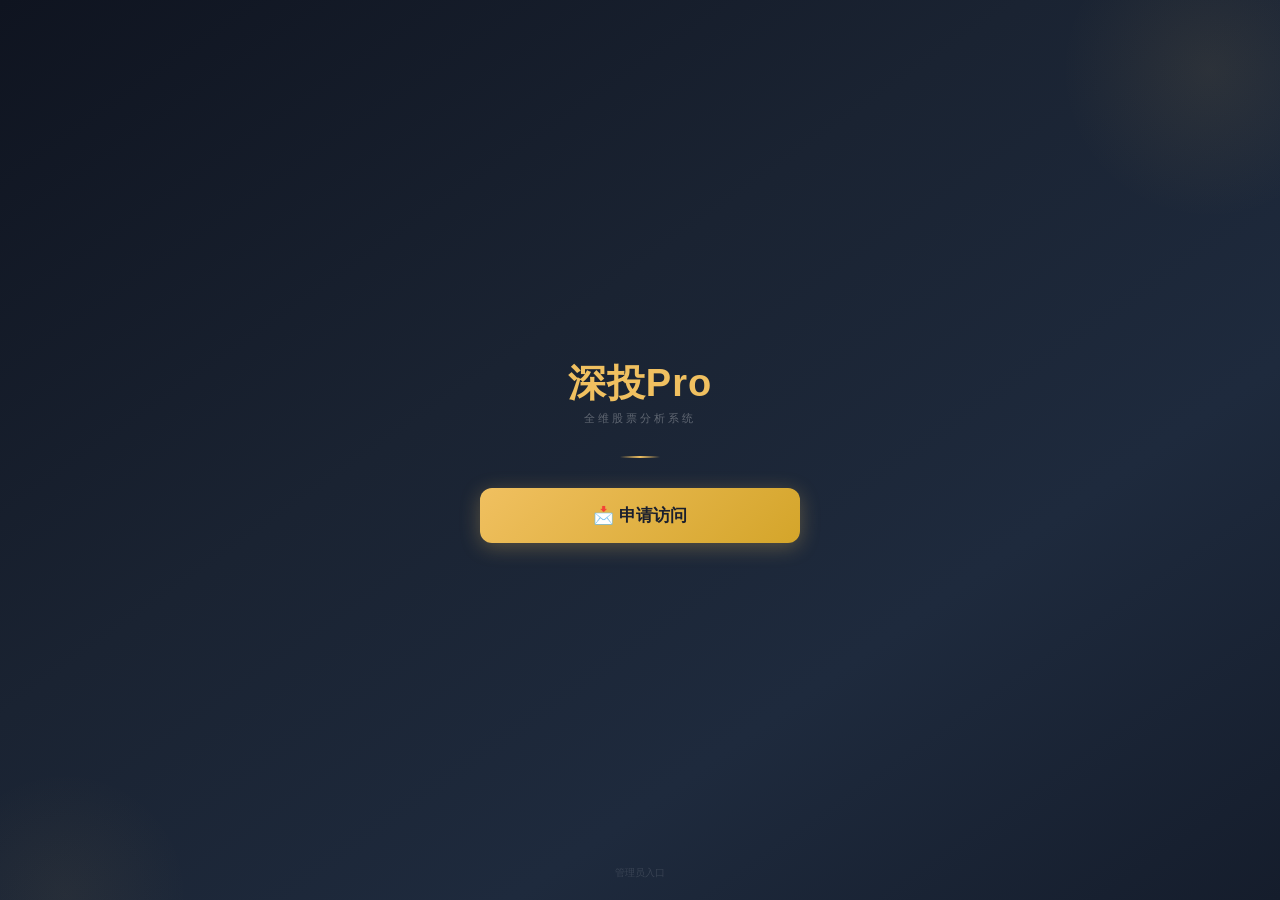
==== commit 9eab1a48: "管理员直接看+授权面板在首页显示" ====
--- a/index.html
+++ b/index.html
@@ -208,25 +208,31 @@
 .auth-box .auth-wait .wait-txt{font-size:14px;color:rgba(255,255,255,0.7);font-weight:600}
 .auth-box .auth-wait .wait-sub{font-size:11px;color:rgba(255,255,255,0.3);margin-top:6px;line-height:1.6}
 .auth-box .auth-wait .wait-sub b{color:rgba(255,255,255,0.5)}
-/* 管理面板 */
-.auth-admin{position:fixed;top:0;left:0;right:0;bottom:0;z-index:99999;background:rgba(0,0,0,0.85);display:none;justify-content:center;align-items:center;backdrop-filter:blur(4px)}
-.auth-admin.show{display:flex}
-.auth-admin-box{background:linear-gradient(145deg,#151d2c,#1a2332);border-radius:16px;padding:24px;width:88%;max-width:360px;border:1px solid rgba(240,192,96,0.3);max-height:80vh;overflow-y:auto;box-shadow:0 8px 40px rgba(0,0,0,0.5)}
-.auth-admin-box h3{color:#f0c060;font-size:16px;font-weight:700;margin-bottom:2px}
-.auth-admin-box .adm-desc{color:rgba(255,255,255,0.35);font-size:11px;margin-bottom:16px;line-height:1.5}
-.auth-admin-box .req-item{display:flex;justify-content:space-between;align-items:center;padding:12px 14px;background:rgba(255,255,255,0.04);border-radius:10px;margin-bottom:8px}
-.auth-admin-box .req-item .ri-text{text-align:left}
-.auth-admin-box .req-item .ri-text .ri-name{font-size:14px;font-weight:600;color:#fff}
-.auth-admin-box .req-item .ri-text .ri-time{font-size:10px;color:rgba(255,255,255,0.25)}
-.auth-admin-box .req-item .ri-btns{display:flex;gap:6px}
-.auth-admin-box .req-item .ri-btns button{padding:7px 16px;border:none;border-radius:6px;font-size:12px;font-weight:600;cursor:pointer}
-.auth-admin-box .req-item .ri-btns .btn-ok{background:linear-gradient(135deg,#27ae60,#219a52);color:#fff}
-.auth-admin-box .req-item .ri-btns .btn-no{background:rgba(255,255,255,0.08);color:rgba(255,255,255,0.4)}
-.auth-admin-box .req-empty{font-size:12px;color:rgba(255,255,255,0.2);text-align:center;padding:24px 0}
-.auth-admin-box .auth-log{border-top:1px solid rgba(255,255,255,0.06);padding-top:12px;margin-top:12px;max-height:120px;overflow-y:auto}
-.auth-admin-box .auth-log .log-title{font-size:10px;color:rgba(255,255,255,0.2);margin-bottom:6px}
-.auth-admin-box .auth-log .log-item{display:flex;justify-content:space-between;padding:3px 0;font-size:10px;color:rgba(255,255,255,0.3)}
-.auth-admin-box .close-admin{display:block;width:100%;padding:10px;border:none;border-radius:8px;background:rgba(255,255,255,0.04);color:rgba(255,255,255,0.3);font-size:12px;cursor:pointer;margin-top:10px}
+/* 管理员浮动按钮 */
+.admin-btn{position:fixed;top:10px;right:10px;z-index:9998;width:36px;height:36px;border-radius:50%;background:rgba(240,192,96,0.12);border:1px solid rgba(240,192,96,0.15);color:#f0c060;font-size:14px;display:none;align-items:center;justify-content:center;cursor:pointer}
+.admin-btn.show{display:flex}
+.admin-btn:active{background:rgba(240,192,96,0.25)}
+.admin-btn.has-new::after{content:'';position:absolute;top:-1px;right:-1px;width:9px;height:9px;background:#e74c3c;border-radius:50%;border:2px solid #0f1420}
+/* 管理员面板（居中弹窗） */
+.auth-admin{position:fixed;top:50%;left:50%;transform:translate(-50%,-50%);z-index:99999;background:linear-gradient(145deg,#151d2c,#1a2332);border-radius:16px;padding:20px;width:88%;max-width:350px;border:1px solid rgba(240,192,96,0.25);max-height:75vh;overflow-y:auto;box-shadow:0 8px 40px rgba(0,0,0,0.5);display:none}
+.auth-admin.show{display:block}
+.auth-admin .aa-h{display:flex;justify-content:space-between;align-items:center;margin-bottom:10px}
+.auth-admin .aa-h h3{color:#f0c060;font-size:15px;font-weight:700}
+.auth-admin .aa-h .aa-close{color:rgba(255,255,255,0.3);padding:4px;cursor:pointer;font-size:16px}
+.auth-admin .aa-h .aa-close:active{color:#fff}
+.auth-admin .req-item{display:flex;justify-content:space-between;align-items:center;padding:10px 12px;background:rgba(255,255,255,0.04);border-radius:8px;margin-bottom:6px}
+.auth-admin .req-item .ri-txt{text-align:left;font-size:13px;color:rgba(255,255,255,0.7)}
+.auth-admin .req-item .ri-txt .ri-time{font-size:10px;color:rgba(255,255,255,0.2)}
+.auth-admin .req-item .ri-btns{display:flex;gap:5px}
+.auth-admin .req-item .ri-btns button{padding:6px 14px;border:none;border-radius:6px;font-size:11px;font-weight:600;cursor:pointer}
+.auth-admin .req-item .ri-btns .btn-ok{background:linear-gradient(135deg,#27ae60,#219a52);color:#fff}
+.auth-admin .req-item .ri-btns .btn-no{background:rgba(255,255,255,0.08);color:rgba(255,255,255,0.4)}
+.auth-admin .req-empty{font-size:11px;color:rgba(255,255,255,0.2);text-align:center;padding:16px 0}
+.auth-admin .aa-log{font-size:10px;border-top:1px solid rgba(255,255,255,0.05);padding-top:8px;margin-top:8px;max-height:90px;overflow-y:auto}
+.auth-admin .aa-log .log-item{display:flex;justify-content:space-between;padding:3px 0;color:rgba(255,255,255,0.25)}
+/* 遮罩 */
+.auth-mask{position:fixed;top:0;left:0;right:0;bottom:0;z-index:99990;background:rgba(0,0,0,0.4);display:none}
+.auth-mask.show{display:block}
 .share-btn{position:fixed;bottom:70px;right:14px;z-index:999;width:52px;height:52px;border-radius:50%;background:linear-gradient(135deg,#f0c060,#e6a800);color:#1a1f2e;border:none;font-size:24px;box-shadow:0 4px 16px rgba(240,192,96,0.4);cursor:pointer;display:flex;align-items:center;justify-content:center;transition:transform .15s,box-shadow .15s}
 .share-btn:active{transform:scale(0.92);box-shadow:0 2px 8px rgba(240,192,96,0.3)}
 
@@ -302,31 +308,26 @@
 <!-- ====== 授权访问页 ====== -->
 <div class="auth-overlay" id="authOverlay">
   <div class="auth-box" id="authStep1">
-    <div class="auth-logo" onclick="openAuthAdmin(event)" style="cursor:default">深投Pro</div>
+    <div class="auth-logo">深投Pro</div>
     <div class="auth-sub">全维股票分析系统</div>
     <div class="auth-gold-line"></div>
     <button class="auth-btn" id="authBtn" onclick="submitRequest()">📩 申请访问</button>
-    <div class="auth-err" id="authErr"></div>
     <div class="auth-wait" id="authWait">
       <div class="wait-icon">⏳</div>
       <div class="wait-txt">已发送申请</div>
-      <div class="wait-sub">等待管理员 <b>李惠敏</b> 授权<br>授权后你的页面将自动进入</div>
+      <div class="wait-sub">等待管理员 <b>李惠敏</b> 授权</div>
     </div>
   </div>
 </div>
-
-<!-- ====== 管理面板（点击标题5次打开） ====== -->
+<div style="position:fixed;bottom:20px;left:0;right:0;text-align:center;z-index:9999;font-size:10px;color:rgba(255,255,255,0.12)"><span onclick="setAdmin()" style="cursor:pointer">管理员入口</span></div>
+<!-- 管理员浮动入口 -->
+<div class="admin-btn" id="adminBtn" onclick="toggleAdminPanel()">🔐</div>
+<!-- 管理员面板 -->
+<div class="auth-mask" id="authMask" onclick="closeAdminPanel()"></div>
 <div class="auth-admin" id="authAdmin">
-  <div class="auth-admin-box">
-    <h3>🔐 授权管理</h3>
-    <div class="adm-desc">待授权列表 — 点"同意"即可放行</div>
-    <div id="pendingList"><div class="req-empty">暂无待授权的请求</div></div>
-    <div class="auth-log" id="authLog">
-      <div class="log-title">授权记录</div>
-      <div style="text-align:center;color:rgba(255,255,255,0.15);font-size:10px">暂无</div>
-    </div>
-    <button class="close-admin" onclick="closeAuthAdmin()">关闭管理面板</button>
-  </div>
+  <div class="aa-h"><h3>🔐 授权管理</h3><span class="aa-close" onclick="closeAdminPanel()">✕</span></div>
+  <div id="pendingList"><div class="req-empty">暂无待授权的请求</div></div>
+  <div class="aa-log" id="authLog"></div>
 </div>
 
 <div class="rf">
@@ -2049,129 +2050,133 @@
   alert('✅ 链接已复制，可粘贴分享给好友或发送到微信');
 }
 
-// ====== 授权访问（管理员点"同意"→生成链接→发给对方→点开直接进） ======
+// ====== 授权访问（管理员直接看+管理访客） ======
 var PENDING_REQS=[];
 var AUTH_LOG=[];
-var ACCESS_TOKENS={};
-
-// 初始化：检查URL是否有授权令牌
+
+// 初始化
 function initAuth(){
-  var hash=window.location.hash;
-  if(hash&&hash.length>10){
-    var token=hash.substring(1); // 去掉#
-    if(ACCESS_TOKENS[token]&&ACCESS_TOKENS[token].used===false){
-      ACCESS_TOKENS[token].used=true;
-      sessionStorage.setItem('stock_auth','1');
+  // 检查是否管理员
+  if(getCookie('stock_admin')){
+    document.getElementById('authOverlay').classList.add('hidden');
+    document.getElementById('adminBtn').classList.add('show');
+    return;
+  }
+  // 检查是否有hash令牌（访客通过链接进入）
+  if(window.location.hash&&window.location.hash.length>10){
+    var token=window.location.hash.substring(1);
+    if(getCookie('stock_token_'+token)){
       document.getElementById('authOverlay').classList.add('hidden');
       return;
     }
   }
-  // 检查session
-  if(sessionStorage.getItem('stock_auth')){
-    document.getElementById('authOverlay').classList.add('hidden');
-    return;
-  }
-}
-
-// 提交申请
+}
+
+// 设置管理员（点击底部文字）
+function setAdmin(){
+  if(confirm('确认设为管理员？')){setCookie('stock_admin','1',365);location.reload();}
+}
+
+// 访客提交申请
 function submitRequest(){
-  var btn=document.getElementById('authBtn');
-  btn.textContent='⏳ 已发送...';
-  btn.classList.add('done');
+  document.getElementById('authBtn').textContent='⏳ 已发送';
+  document.getElementById('authBtn').classList.add('done');
   PENDING_REQS.push({time:new Date().toLocaleString(),done:false});
   document.getElementById('authWait').style.display='block';
-}
-
-// 管理员面板（点击标题5次）
-var clickCount=0;
-function openAuthAdmin(e){
-  clickCount++;
-  if(clickCount>=5){
-    clickCount=0;
-    document.getElementById('authAdmin').classList.add('show');
+  // 通知管理员按钮闪烁
+  var btn=document.getElementById('adminBtn');
+  if(btn.classList.contains('show')){btn.classList.add('has-new');}
+}
+
+// 切换管理员面板
+function toggleAdminPanel(){
+  var panel=document.getElementById('authAdmin');
+  var mask=document.getElementById('authMask');
+  if(panel.classList.contains('show')){
+    panel.classList.remove('show');
+    mask.classList.remove('show');
+  }else{
+    panel.classList.add('show');
+    mask.classList.add('show');
     renderPendingList();
     renderAuthLog();
   }
-  setTimeout(function(){clickCount=0;},2000);
-}
-function closeAuthAdmin(){
+}
+function closeAdminPanel(){
   document.getElementById('authAdmin').classList.remove('show');
-}
-
-// 同意授权 → 生成一键链接
+  document.getElementById('authMask').classList.remove('show');
+}
+
+// 同意→生成一键链接
 function approveReq(index){
   var req=PENDING_REQS[index];
   if(!req||req.done)return;
-  req.done=true;
-  req.approved=true;
-  // 生成唯一令牌
+  req.done=true;req.approved=true;
   var token=Date.now()+'_'+Math.random().toString(36).substr(2,6);
-  ACCESS_TOKENS[token]={used:false,time:new Date().toLocaleString()};
-  // 构建一键链接
+  setCookie('stock_token_'+token,'1',1);
   var base=window.location.href.split('#')[0].split('?')[0];
   var link=base+'#'+token;
-  AUTH_LOG.push({action:'✅ 同意',approveTime:new Date().toLocaleString(),link:link});
-  renderPendingList();
-  renderAuthLog();
-  // 弹出链接
+  AUTH_LOG.push({action:'✅ 同意',time:new Date().toLocaleString()});
+  renderPendingList();renderAuthLog();
+  // 复制链接
   var ta=document.createElement('textarea');
-  ta.value=link;
-  ta.style.position='fixed';ta.style.left='-999px';
-  document.body.appendChild(ta);
-  ta.select();
+  ta.value=link;ta.style.position='fixed';ta.style.left='-999px';
+  document.body.appendChild(ta);ta.select();
   try{document.execCommand('copy');}catch(e){}
   document.body.removeChild(ta);
-  
-  alert('✅ 已同意！\n\n一键访问链接已复制到剪贴板\n\n请通过微信发给对方\n对方点开链接即可直接进入，无需任何操作');
-}
-
-// 拒绝
+  alert('✅ 已同意！\n\n一键链接已复制\n去微信粘贴发给对方即可');
+}
 function rejectReq(index){
   var req=PENDING_REQS[index];
   if(!req||req.done)return;
-  req.done=true;
-  req.approved=false;
-  AUTH_LOG.push({action:'❌ 拒绝',approveTime:new Date().toLocaleString()});
-  renderPendingList();
-  renderAuthLog();
-}
-
-// 渲染待授权列表
+  req.done=true;req.approved=false;
+  AUTH_LOG.push({action:'❌ 拒绝',time:new Date().toLocaleString()});
+  renderPendingList();renderAuthLog();
+}
+
 function renderPendingList(){
   var el=document.getElementById('pendingList');
-  var pending=[];
+  var items=[];
   for(var i=0;i<PENDING_REQS.length;i++){
-    if(!PENDING_REQS[i].done) pending.push(i);
-  }
-  if(pending.length===0&&PENDING_REQS.length===0){
-    el.innerHTML='<div class="req-empty">暂无待授权的请求</div>';
-    return;
-  }
-  if(pending.length===0){
-    el.innerHTML='<div class="req-empty">✅ 所有请求已处理</div>';
-    return;
+    if(!PENDING_REQS[i].done)items.push(i);
+  }
+  if(items.length===0&&PENDING_REQS.length===0){
+    el.innerHTML='<div class="req-empty">暂无待授权的请求</div>';return;
+  }
+  if(items.length===0){
+    el.innerHTML='<div class="req-empty">✅ 所有请求已处理</div>';return;
   }
   var h='';
-  for(var j=0;j<pending.length;j++){
-    var idx=pending[j];
-    h+='<div class="req-item"><div class="ri-text"><div class="ri-name">📩 访问请求</div><div class="ri-time">'+PENDING_REQS[idx].time+'</div></div><div class="ri-btns"><button class="btn-ok" onclick="approveReq('+idx+')">同意</button><button class="btn-no" onclick="rejectReq('+idx+')">拒绝</button></div></div>';
+  for(var j=0;j<items.length;j++){
+    var idx=items[j];
+    h+='<div class="req-item"><div class="ri-txt">📩 访客申请<div class="ri-time">'+PENDING_REQS[idx].time+'</div></div><div class="ri-btns"><button class="btn-ok" onclick="approveReq('+idx+')">同意</button><button class="btn-no" onclick="rejectReq('+idx+')">拒绝</button></div></div>';
   }
   el.innerHTML=h;
-}
-
-// 渲染授权记录
+  // 更新角标
+  var btn=document.getElementById('adminBtn');
+  if(items.length>0)btn.classList.add('has-new');
+  else btn.classList.remove('has-new');
+}
+
 function renderAuthLog(){
   var el=document.getElementById('authLog');
-  if(AUTH_LOG.length===0){
-    el.innerHTML='<div class="log-title">授权记录</div><div style="text-align:center;color:rgba(255,255,255,0.15);font-size:10px">暂无</div>';
-    return;
-  }
-  var h='<div class="log-title">授权记录</div>';
+  if(AUTH_LOG.length===0){el.innerHTML='';return;}
+  var h='';
   for(var i=AUTH_LOG.length-1;i>=0;i--){
     var r=AUTH_LOG[i];
-    h+='<div class="log-item"><span>'+r.action+'</span><span style="color:rgba(255,255,255,0.15)">'+r.approveTime+'</span></div>';
+    h+='<div class="log-item"><span>'+r.action+'</span><span>'+r.time+'</span></div>';
   }
   el.innerHTML=h;
+}
+
+// Cookie工具
+function setCookie(name,val,days){
+  var d=new Date();d.setTime(d.getTime()+days*86400000);
+  document.cookie=name+'='+encodeURIComponent(val)+';expires='+d.toUTCString()+';path=/';
+}
+function getCookie(name){
+  var arr=document.cookie.match(new RegExp('(^| )'+name+'=([^;]*)(;|$)'));
+  return arr?decodeURIComponent(arr[2]):'';
 }
 
 // ====== 初始化 ======
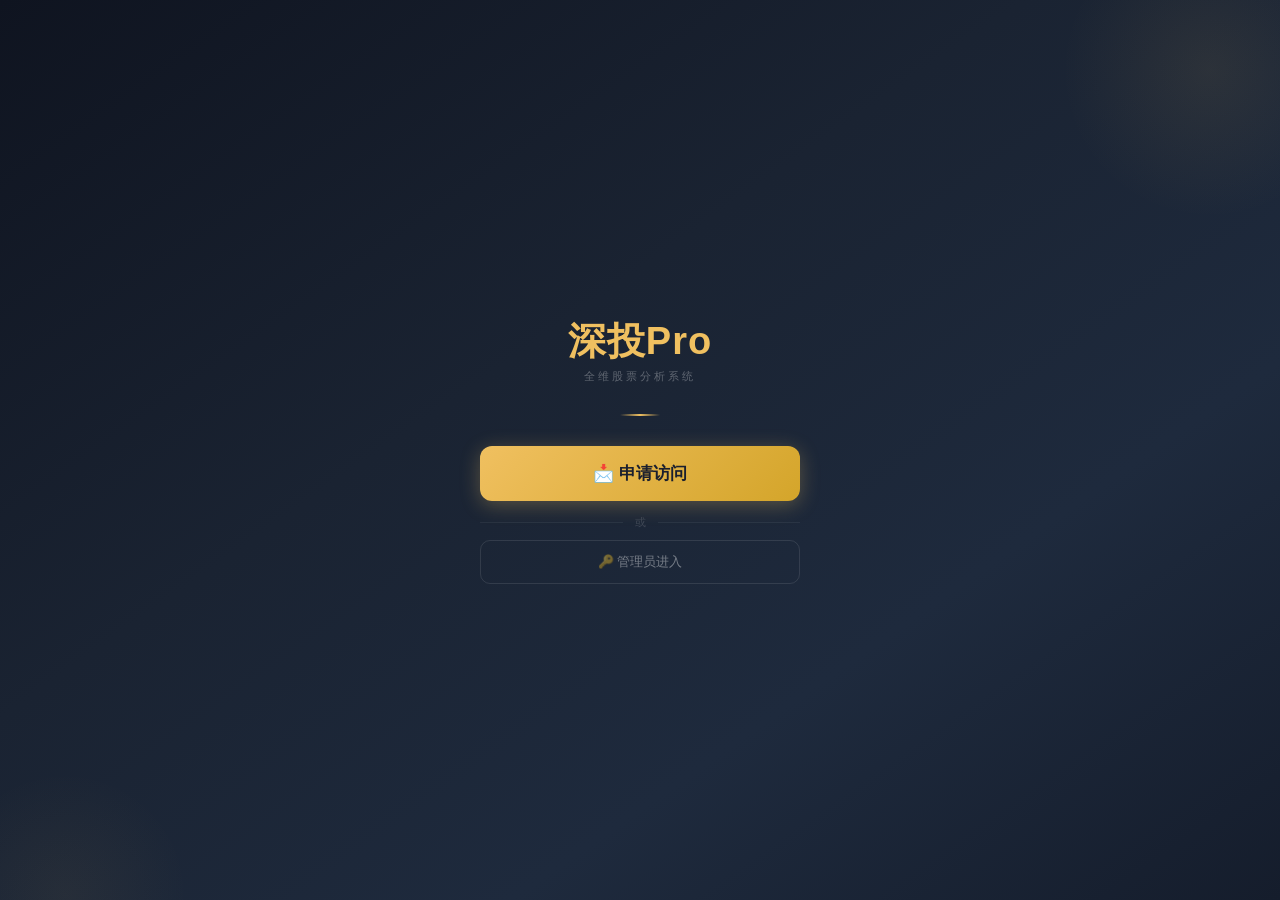
==== commit df1254b2: "管理员直接点按钮进入，一次设置永久免登" ====
--- a/index.html
+++ b/index.html
@@ -207,7 +207,12 @@
 .auth-box .auth-wait .wait-icon{font-size:48px;margin-bottom:10px}
 .auth-box .auth-wait .wait-txt{font-size:14px;color:rgba(255,255,255,0.7);font-weight:600}
 .auth-box .auth-wait .wait-sub{font-size:11px;color:rgba(255,255,255,0.3);margin-top:6px;line-height:1.6}
-.auth-box .auth-wait .wait-sub b{color:rgba(255,255,255,0.5)}
+/* 分隔线 */
+.auth-box .auth-divider{display:flex;align-items:center;margin:14px 0 10px;color:rgba(255,255,255,0.15);font-size:11px}
+.auth-box .auth-divider::before,.auth-box .auth-divider::after{content:'';flex:1;height:1px;background:rgba(255,255,255,0.06)}
+.auth-box .auth-divider span{padding:0 12px}
+.auth-box .auth-btn2{width:100%;padding:12px;border:1px solid rgba(255,255,255,0.1);border-radius:10px;background:transparent;color:rgba(255,255,255,0.4);font-size:13px;cursor:pointer;transition:all .2s}
+.auth-box .auth-btn2:active{background:rgba(255,255,255,0.05);color:rgba(255,255,255,0.6)}
 /* 管理员浮动按钮 */
 .admin-btn{position:fixed;top:10px;right:10px;z-index:9998;width:36px;height:36px;border-radius:50%;background:rgba(240,192,96,0.12);border:1px solid rgba(240,192,96,0.15);color:#f0c060;font-size:14px;display:none;align-items:center;justify-content:center;cursor:pointer}
 .admin-btn.show{display:flex}
@@ -317,9 +322,10 @@
       <div class="wait-txt">已发送申请</div>
       <div class="wait-sub">等待管理员 <b>李惠敏</b> 授权</div>
     </div>
+    <div class="auth-divider"><span>或</span></div>
+    <button class="auth-btn2" onclick="adminLogin()">🔑 管理员进入</button>
   </div>
 </div>
-<div style="position:fixed;bottom:20px;left:0;right:0;text-align:center;z-index:9999;font-size:10px;color:rgba(255,255,255,0.12)"><span onclick="setAdmin()" style="cursor:pointer">管理员入口</span></div>
 <!-- 管理员浮动入口 -->
 <div class="admin-btn" id="adminBtn" onclick="toggleAdminPanel()">🔐</div>
 <!-- 管理员面板 -->
@@ -2050,40 +2056,38 @@
   alert('✅ 链接已复制，可粘贴分享给好友或发送到微信');
 }
 
-// ====== 授权访问（管理员直接看+管理访客） ======
+// ====== 授权访问 ======
 var PENDING_REQS=[];
 var AUTH_LOG=[];
 
-// 初始化
+// 初始化：检查管理员cookie
 function initAuth(){
-  // 检查是否管理员
   if(getCookie('stock_admin')){
     document.getElementById('authOverlay').classList.add('hidden');
     document.getElementById('adminBtn').classList.add('show');
-    return;
-  }
-  // 检查是否有hash令牌（访客通过链接进入）
+  }
+  // 检查访客令牌
   if(window.location.hash&&window.location.hash.length>10){
     var token=window.location.hash.substring(1);
     if(getCookie('stock_token_'+token)){
       document.getElementById('authOverlay').classList.add('hidden');
-      return;
-    }
-  }
-}
-
-// 设置管理员（点击底部文字）
-function setAdmin(){
-  if(confirm('确认设为管理员？')){setCookie('stock_admin','1',365);location.reload();}
-}
-
-// 访客提交申请
+    }
+  }
+}
+
+// 管理员登录（点一次永久记住）
+function adminLogin(){
+  setCookie('stock_admin','1',365);
+  document.getElementById('authOverlay').classList.add('hidden');
+  document.getElementById('adminBtn').classList.add('show');
+}
+
+// 访客申请访问
 function submitRequest(){
   document.getElementById('authBtn').textContent='⏳ 已发送';
   document.getElementById('authBtn').classList.add('done');
   PENDING_REQS.push({time:new Date().toLocaleString(),done:false});
   document.getElementById('authWait').style.display='block';
-  // 通知管理员按钮闪烁
   var btn=document.getElementById('adminBtn');
   if(btn.classList.contains('show')){btn.classList.add('has-new');}
 }
